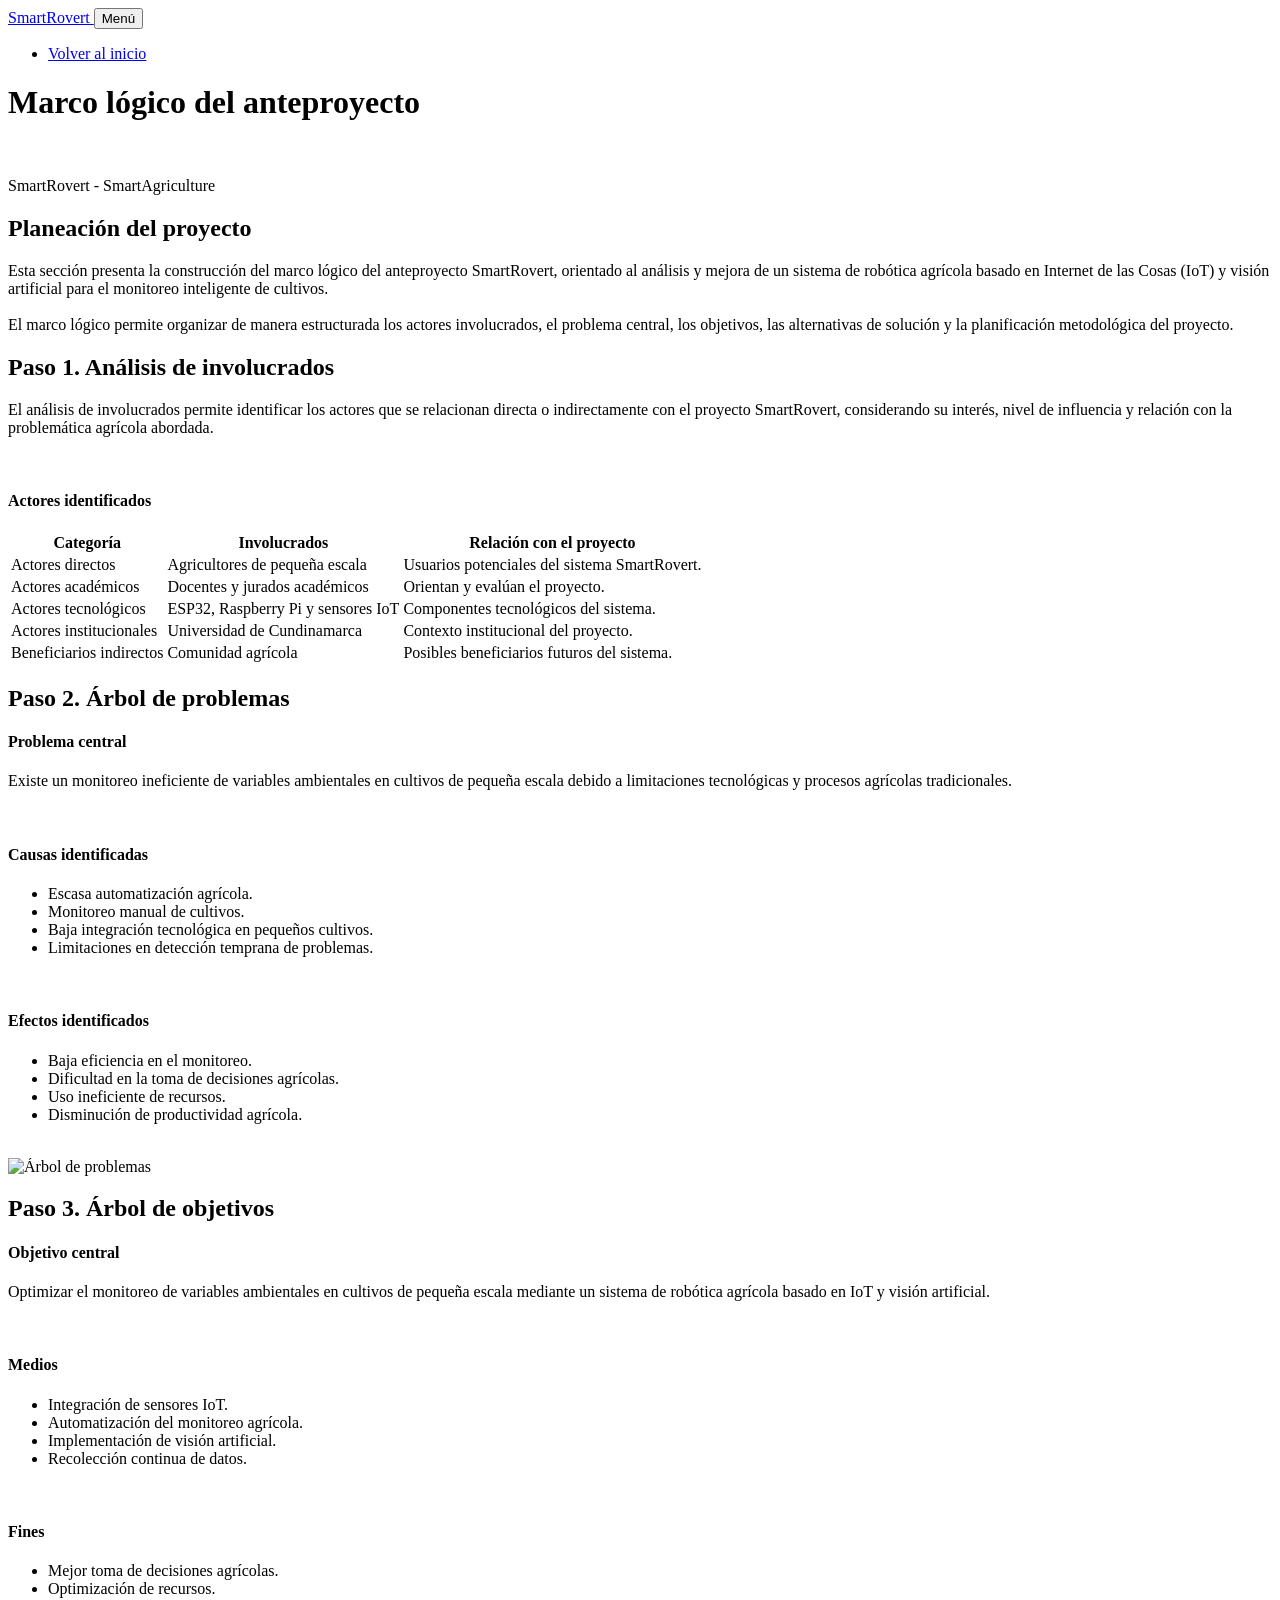
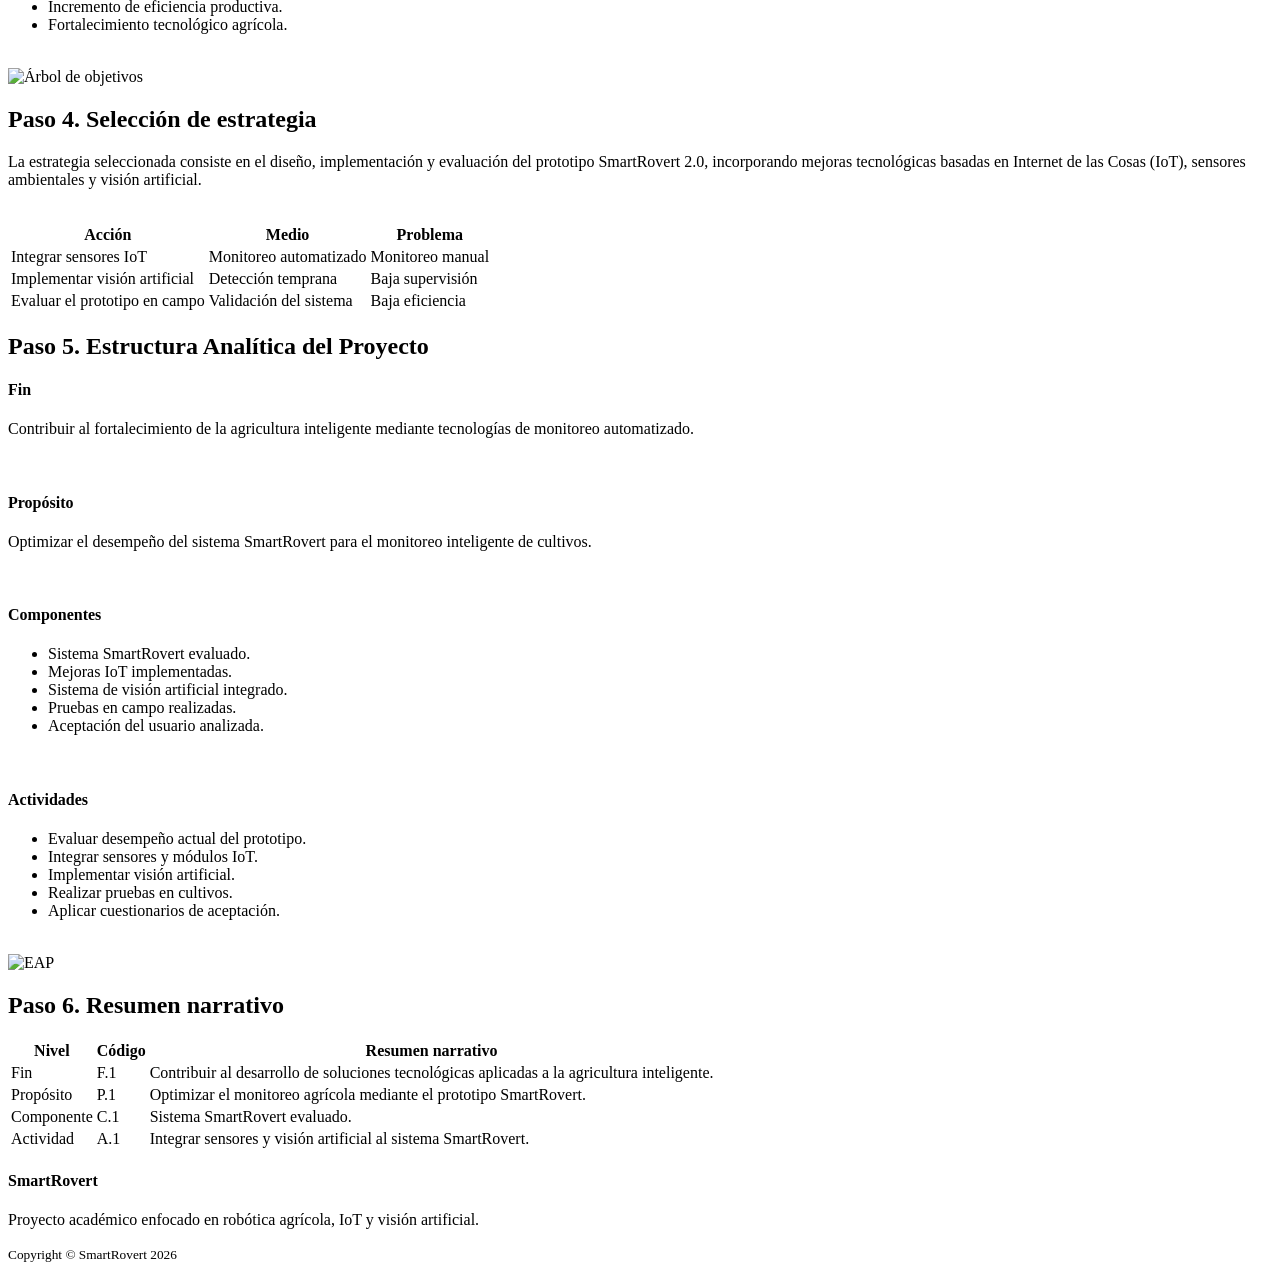
==== pages/marco-logico.html @ fff1d9a6 "Primer commit SmartRovert" ====
<!DOCTYPE html>
<html lang="es">

<head>

    <meta charset="UTF-8">
    <meta name="viewport" content="width=device-width, initial-scale=1.0">

    <title>
        Marco lógico | SmartRovert
    </title>

    <!-- Bootstrap -->
    <link href="../css/styles.css" rel="stylesheet">

    <!-- Font Awesome -->
    <script src="https://use.fontawesome.com/releases/v6.3.0/js/all.js"
        crossorigin="anonymous"></script>

</head>

<body id="page-top">

    <!-- NAVBAR -->
    <nav class="navbar navbar-expand-lg bg-secondary text-uppercase fixed-top">

        <div class="container">

            <a class="navbar-brand" href="index.html">
                SmartRovert
            </a>

            <button class="navbar-toggler text-uppercase font-weight-bold bg-primary text-white rounded"
                type="button"
                data-bs-toggle="collapse"
                data-bs-target="#navbarResponsive">

                Menú
                <i class="fas fa-bars"></i>

            </button>

            <div class="collapse navbar-collapse" id="navbarResponsive">

                <ul class="navbar-nav ms-auto">

                    <li class="nav-item mx-0 mx-lg-1">

                        <a class="nav-link py-3 px-0 px-lg-3 rounded"
                            href="index.html">

                            Volver al inicio

                        </a>

                    </li>

                </ul>

            </div>

        </div>

    </nav>

    <!-- HEADER -->
    <header class="masthead bg-primary text-white text-center">

        <div class="container d-flex align-items-center flex-column">

            <h1 class="masthead-heading text-uppercase mb-0">

                Marco lógico del anteproyecto

            </h1>

            <br>

            <p class="masthead-subheading font-weight-light mb-0">

                SmartRovert - SmartAgriculture

            </p>

        </div>

    </header>

    <!-- INTRODUCCIÓN -->
    <section class="page-section">

        <div class="container">

            <h2 class="text-center text-uppercase text-secondary mb-5">

                Planeación del proyecto

            </h2>

            <div class="row justify-content-center">

                <div class="col-lg-10">

                    <p class="lead text-center">

                        Esta sección presenta la construcción del marco lógico del
                        anteproyecto SmartRovert, orientado al análisis y mejora
                        de un sistema de robótica agrícola basado en Internet
                        de las Cosas (IoT) y visión artificial para el monitoreo
                        inteligente de cultivos.

                        <br><br>

                        El marco lógico permite organizar de manera estructurada
                        los actores involucrados, el problema central, los objetivos,
                        las alternativas de solución y la planificación metodológica
                        del proyecto.

                    </p>

                </div>

            </div>

        </div>

    </section>

    <!-- PASO 1 -->
    <section class="page-section bg-light">

        <div class="container">

            <h2 class="text-uppercase text-secondary mb-4">

                Paso 1. Análisis de involucrados

            </h2>

            <p class="lead">

                El análisis de involucrados permite identificar los actores que se
                relacionan directa o indirectamente con el proyecto SmartRovert,
                considerando su interés, nivel de influencia y relación con la
                problemática agrícola abordada.

            </p>

            <br>

            <h4>
                Actores identificados
            </h4>

            <div class="table-responsive">

                <table class="table table-bordered">

                    <thead class="table-dark">

                        <tr>

                            <th>Categoría</th>
                            <th>Involucrados</th>
                            <th>Relación con el proyecto</th>

                        </tr>

                    </thead>

                    <tbody>

                        <tr>

                            <td>Actores directos</td>

                            <td>Agricultores de pequeña escala</td>

                            <td>
                                Usuarios potenciales del sistema SmartRovert.
                            </td>

                        </tr>

                        <tr>

                            <td>Actores académicos</td>

                            <td>Docentes y jurados académicos</td>

                            <td>
                                Orientan y evalúan el proyecto.
                            </td>

                        </tr>

                        <tr>

                            <td>Actores tecnológicos</td>

                            <td>ESP32, Raspberry Pi y sensores IoT</td>

                            <td>
                                Componentes tecnológicos del sistema.
                            </td>

                        </tr>

                        <tr>

                            <td>Actores institucionales</td>

                            <td>Universidad de Cundinamarca</td>

                            <td>
                                Contexto institucional del proyecto.
                            </td>

                        </tr>

                        <tr>

                            <td>Beneficiarios indirectos</td>

                            <td>Comunidad agrícola</td>

                            <td>
                                Posibles beneficiarios futuros del sistema.
                            </td>

                        </tr>

                    </tbody>

                </table>

            </div>

        </div>

    </section>

    <!-- PASO 2 -->
    <section class="page-section">

        <div class="container">

            <h2 class="text-uppercase text-secondary mb-4">

                Paso 2. Árbol de problemas

            </h2>

            <h4>
                Problema central
            </h4>

            <p class="lead">

                Existe un monitoreo ineficiente de variables ambientales
                en cultivos de pequeña escala debido a limitaciones
                tecnológicas y procesos agrícolas tradicionales.

            </p>

            <br>

            <h4>
                Causas identificadas
            </h4>

            <ul class="lead">

                <li>
                    Escasa automatización agrícola.
                </li>

                <li>
                    Monitoreo manual de cultivos.
                </li>

                <li>
                    Baja integración tecnológica en pequeños cultivos.
                </li>

                <li>
                    Limitaciones en detección temprana de problemas.
                </li>

            </ul>

            <br>

            <h4>
                Efectos identificados
            </h4>

            <ul class="lead">

                <li>
                    Baja eficiencia en el monitoreo.
                </li>

                <li>
                    Dificultad en la toma de decisiones agrícolas.
                </li>

                <li>
                    Uso ineficiente de recursos.
                </li>

                <li>
                    Disminución de productividad agrícola.
                </li>

            </ul>

            <br>

            <img class="img-fluid rounded"
                src="assets/img/marco_logico/arbolproblemas.png"
                alt="Árbol de problemas">

        </div>

    </section>

    <!-- PASO 3 -->
    <section class="page-section bg-light">

        <div class="container">

            <h2 class="text-uppercase text-secondary mb-4">

                Paso 3. Árbol de objetivos

            </h2>

            <h4>
                Objetivo central
            </h4>

            <p class="lead">

                Optimizar el monitoreo de variables ambientales
                en cultivos de pequeña escala mediante un sistema
                de robótica agrícola basado en IoT y visión artificial.

            </p>

            <br>

            <h4>
                Medios
            </h4>

            <ul class="lead">

                <li>Integración de sensores IoT.</li>

                <li>Automatización del monitoreo agrícola.</li>

                <li>Implementación de visión artificial.</li>

                <li>Recolección continua de datos.</li>

            </ul>

            <br>

            <h4>
                Fines
            </h4>

            <ul class="lead">

                <li>Mejor toma de decisiones agrícolas.</li>

                <li>Optimización de recursos.</li>

                <li>Incremento de eficiencia productiva.</li>

                <li>Fortalecimiento tecnológico agrícola.</li>

            </ul>

            <br>

            <img class="img-fluid rounded"
                src="assets/img/marco_logico/arbolobjetivos.png"
                alt="Árbol de objetivos">

        </div>

    </section>

    <!-- PASO 4 -->
    <section class="page-section">

        <div class="container">

            <h2 class="text-uppercase text-secondary mb-4">

                Paso 4. Selección de estrategia

            </h2>

            <p class="lead">

                La estrategia seleccionada consiste en el diseño,
                implementación y evaluación del prototipo SmartRovert 2.0,
                incorporando mejoras tecnológicas basadas en Internet
                de las Cosas (IoT), sensores ambientales y visión artificial.

            </p>

            <br>

            <div class="table-responsive">

                <table class="table table-bordered">

                    <thead class="table-dark">

                        <tr>

                            <th>Acción</th>
                            <th>Medio</th>
                            <th>Problema</th>

                        </tr>

                    </thead>

                    <tbody>

                        <tr>

                            <td>
                                Integrar sensores IoT
                            </td>

                            <td>
                                Monitoreo automatizado
                            </td>

                            <td>
                                Monitoreo manual
                            </td>

                        </tr>

                        <tr>

                            <td>
                                Implementar visión artificial
                            </td>

                            <td>
                                Detección temprana
                            </td>

                            <td>
                                Baja supervisión
                            </td>

                        </tr>

                        <tr>

                            <td>
                                Evaluar el prototipo en campo
                            </td>

                            <td>
                                Validación del sistema
                            </td>

                            <td>
                                Baja eficiencia
                            </td>

                        </tr>

                    </tbody>

                </table>

            </div>

        </div>

    </section>

    <!-- PASO 5 -->
    <section class="page-section bg-light">

        <div class="container">

            <h2 class="text-uppercase text-secondary mb-4">

                Paso 5. Estructura Analítica del Proyecto

            </h2>

            <h4>
                Fin
            </h4>

            <p class="lead">

                Contribuir al fortalecimiento de la agricultura
                inteligente mediante tecnologías de monitoreo automatizado.

            </p>

            <br>

            <h4>
                Propósito
            </h4>

            <p class="lead">

                Optimizar el desempeño del sistema SmartRovert
                para el monitoreo inteligente de cultivos.

            </p>

            <br>

            <h4>
                Componentes
            </h4>

            <ul class="lead">

                <li>
                    Sistema SmartRovert evaluado.
                </li>

                <li>
                    Mejoras IoT implementadas.
                </li>

                <li>
                    Sistema de visión artificial integrado.
                </li>

                <li>
                    Pruebas en campo realizadas.
                </li>

                <li>
                    Aceptación del usuario analizada.
                </li>

            </ul>

            <br>

            <h4>
                Actividades
            </h4>

            <ul class="lead">

                <li>
                    Evaluar desempeño actual del prototipo.
                </li>

                <li>
                    Integrar sensores y módulos IoT.
                </li>

                <li>
                    Implementar visión artificial.
                </li>

                <li>
                    Realizar pruebas en cultivos.
                </li>

                <li>
                    Aplicar cuestionarios de aceptación.
                </li>

            </ul>

            <br>

            <img class="img-fluid rounded"
                src="assets/img/marco_logico/eap.png"
                alt="EAP">

        </div>

    </section>

    <!-- PASO 6 -->
    <section class="page-section">

        <div class="container">

            <h2 class="text-uppercase text-secondary mb-4">

                Paso 6. Resumen narrativo

            </h2>

            <div class="table-responsive">

                <table class="table table-bordered">

                    <thead class="table-dark">

                        <tr>

                            <th>Nivel</th>
                            <th>Código</th>
                            <th>Resumen narrativo</th>

                        </tr>

                    </thead>

                    <tbody>

                        <tr>

                            <td>Fin</td>
                            <td>F.1</td>

                            <td>
                                Contribuir al desarrollo de soluciones
                                tecnológicas aplicadas a la agricultura inteligente.
                            </td>

                        </tr>

                        <tr>

                            <td>Propósito</td>
                            <td>P.1</td>

                            <td>
                                Optimizar el monitoreo agrícola mediante
                                el prototipo SmartRovert.
                            </td>

                        </tr>

                        <tr>

                            <td>Componente</td>
                            <td>C.1</td>

                            <td>
                                Sistema SmartRovert evaluado.
                            </td>

                        </tr>

                        <tr>

                            <td>Actividad</td>
                            <td>A.1</td>

                            <td>
                                Integrar sensores y visión artificial
                                al sistema SmartRovert.
                            </td>

                        </tr>

                    </tbody>

                </table>

            </div>

        </div>

    </section>

    <!-- FOOTER -->
    <footer class="footer text-center">

        <div class="container">

            <div class="row">

                <div class="col-lg-12">

                    <h4 class="text-uppercase mb-4">

                        SmartRovert

                    </h4>

                    <p class="lead mb-0">

                        Proyecto académico enfocado en robótica agrícola,
                        IoT y visión artificial.

                    </p>

                </div>

            </div>

        </div>

    </footer>

    <!-- COPYRIGHT -->
    <div class="copyright py-4 text-center text-white">

        <div class="container">

            <small>

                Copyright &copy; SmartRovert 2026

            </small>

        </div>

    </div>

    <!-- Bootstrap -->
    <script src="https://cdn.jsdelivr.net/npm/bootstrap@5.2.3/dist/js/bootstrap.bundle.min.js"></script>

</body>

</html>
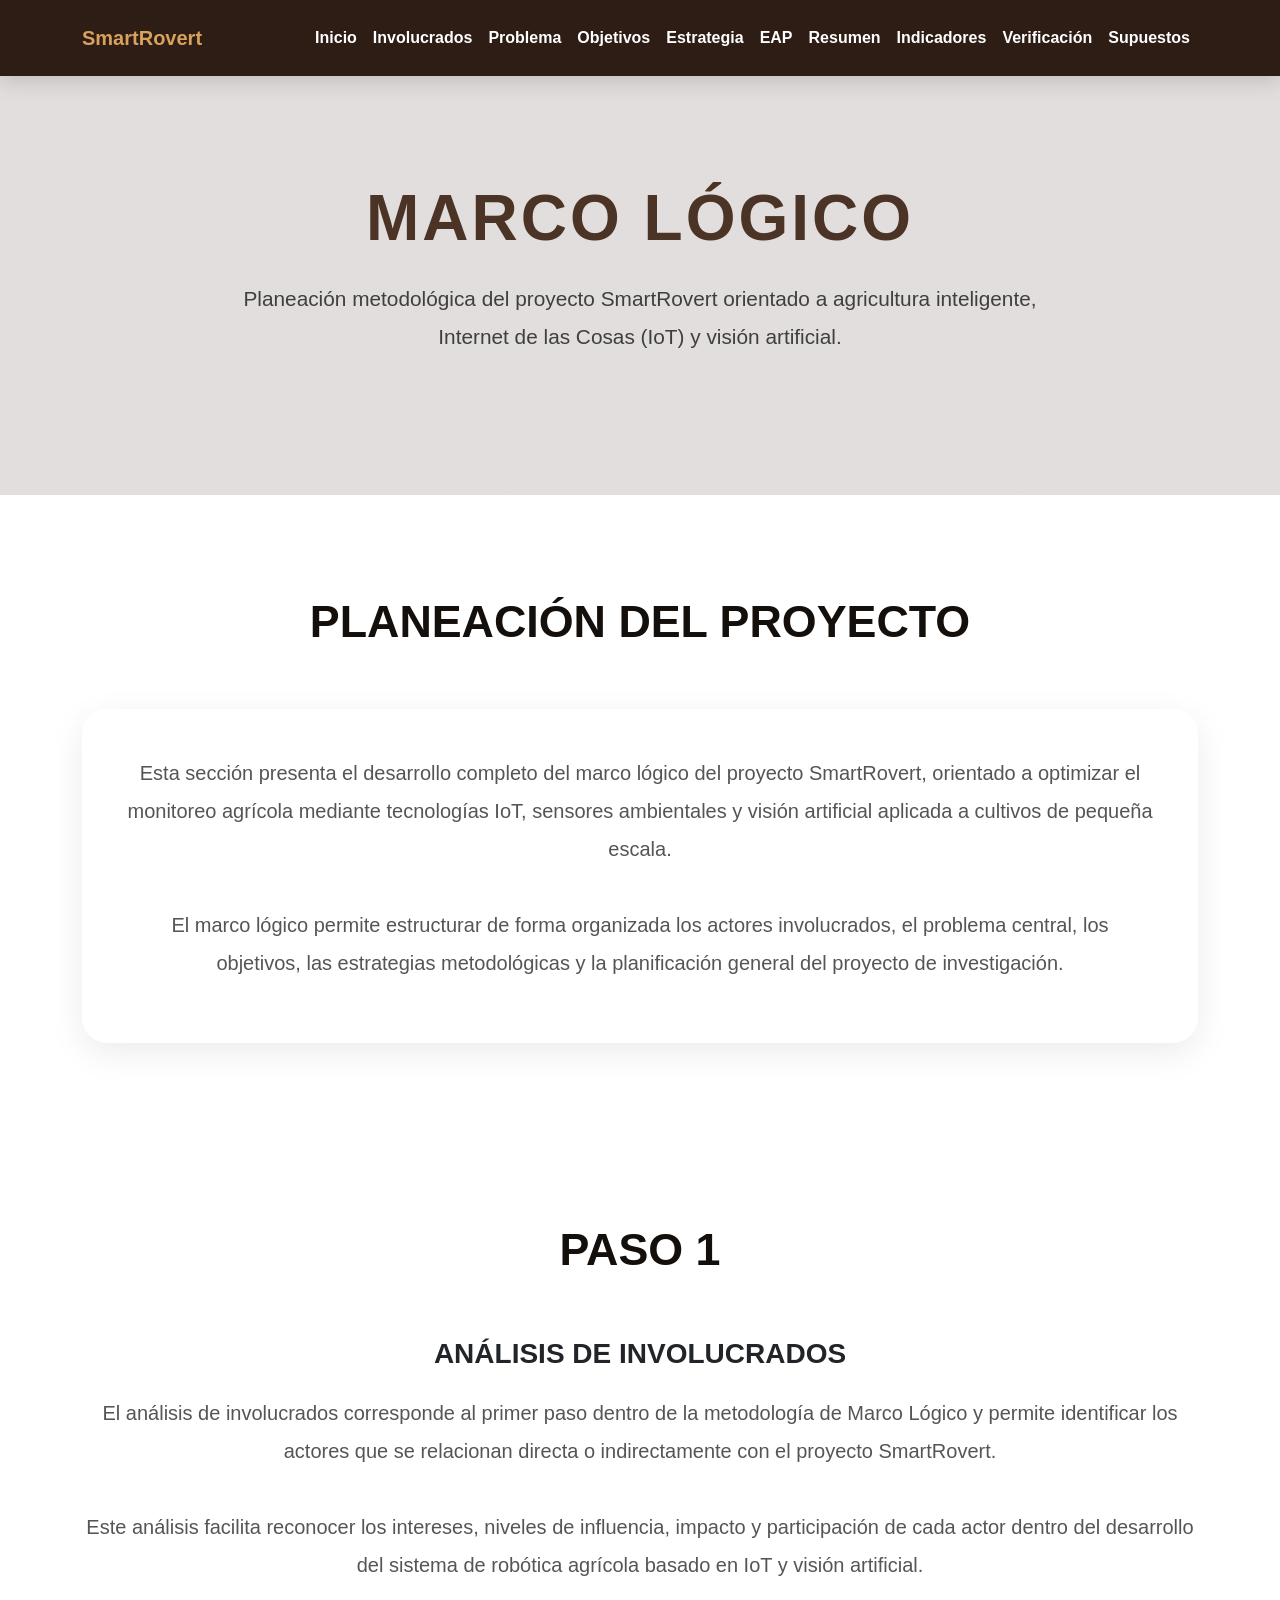
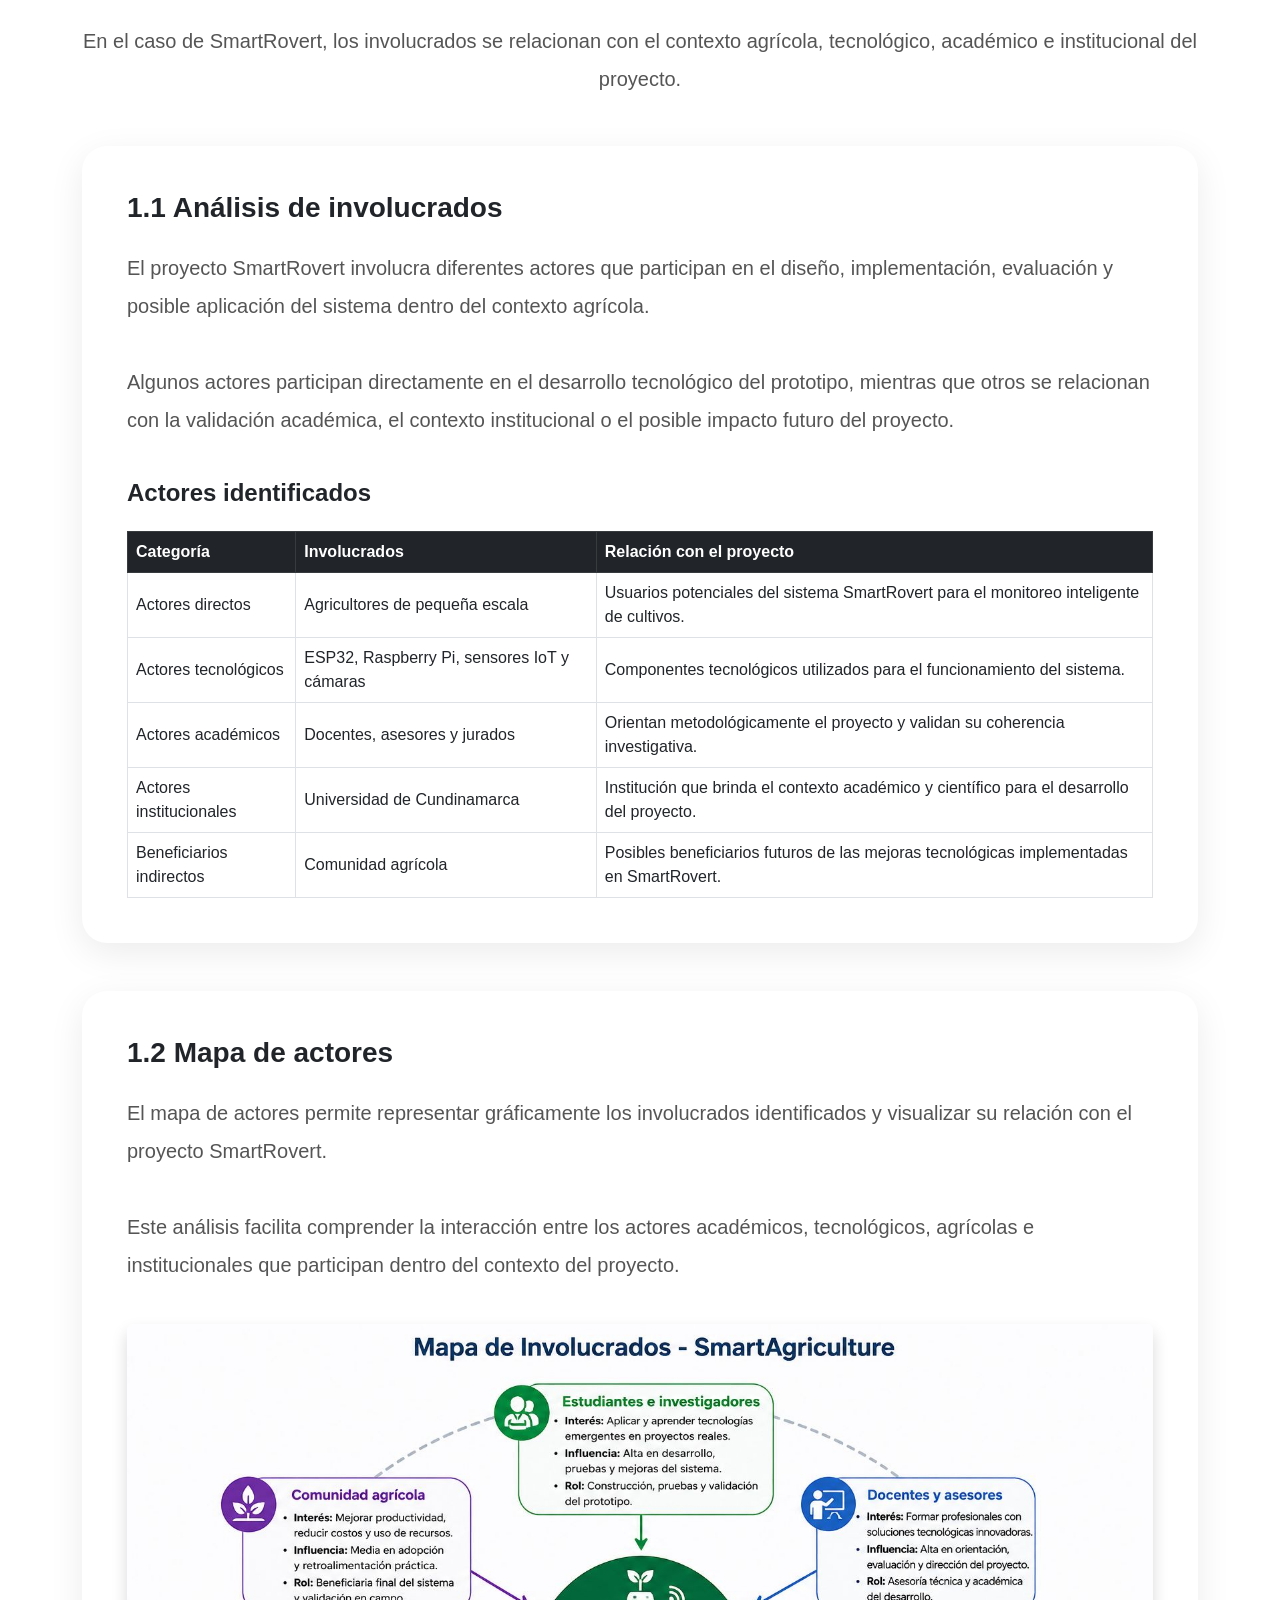
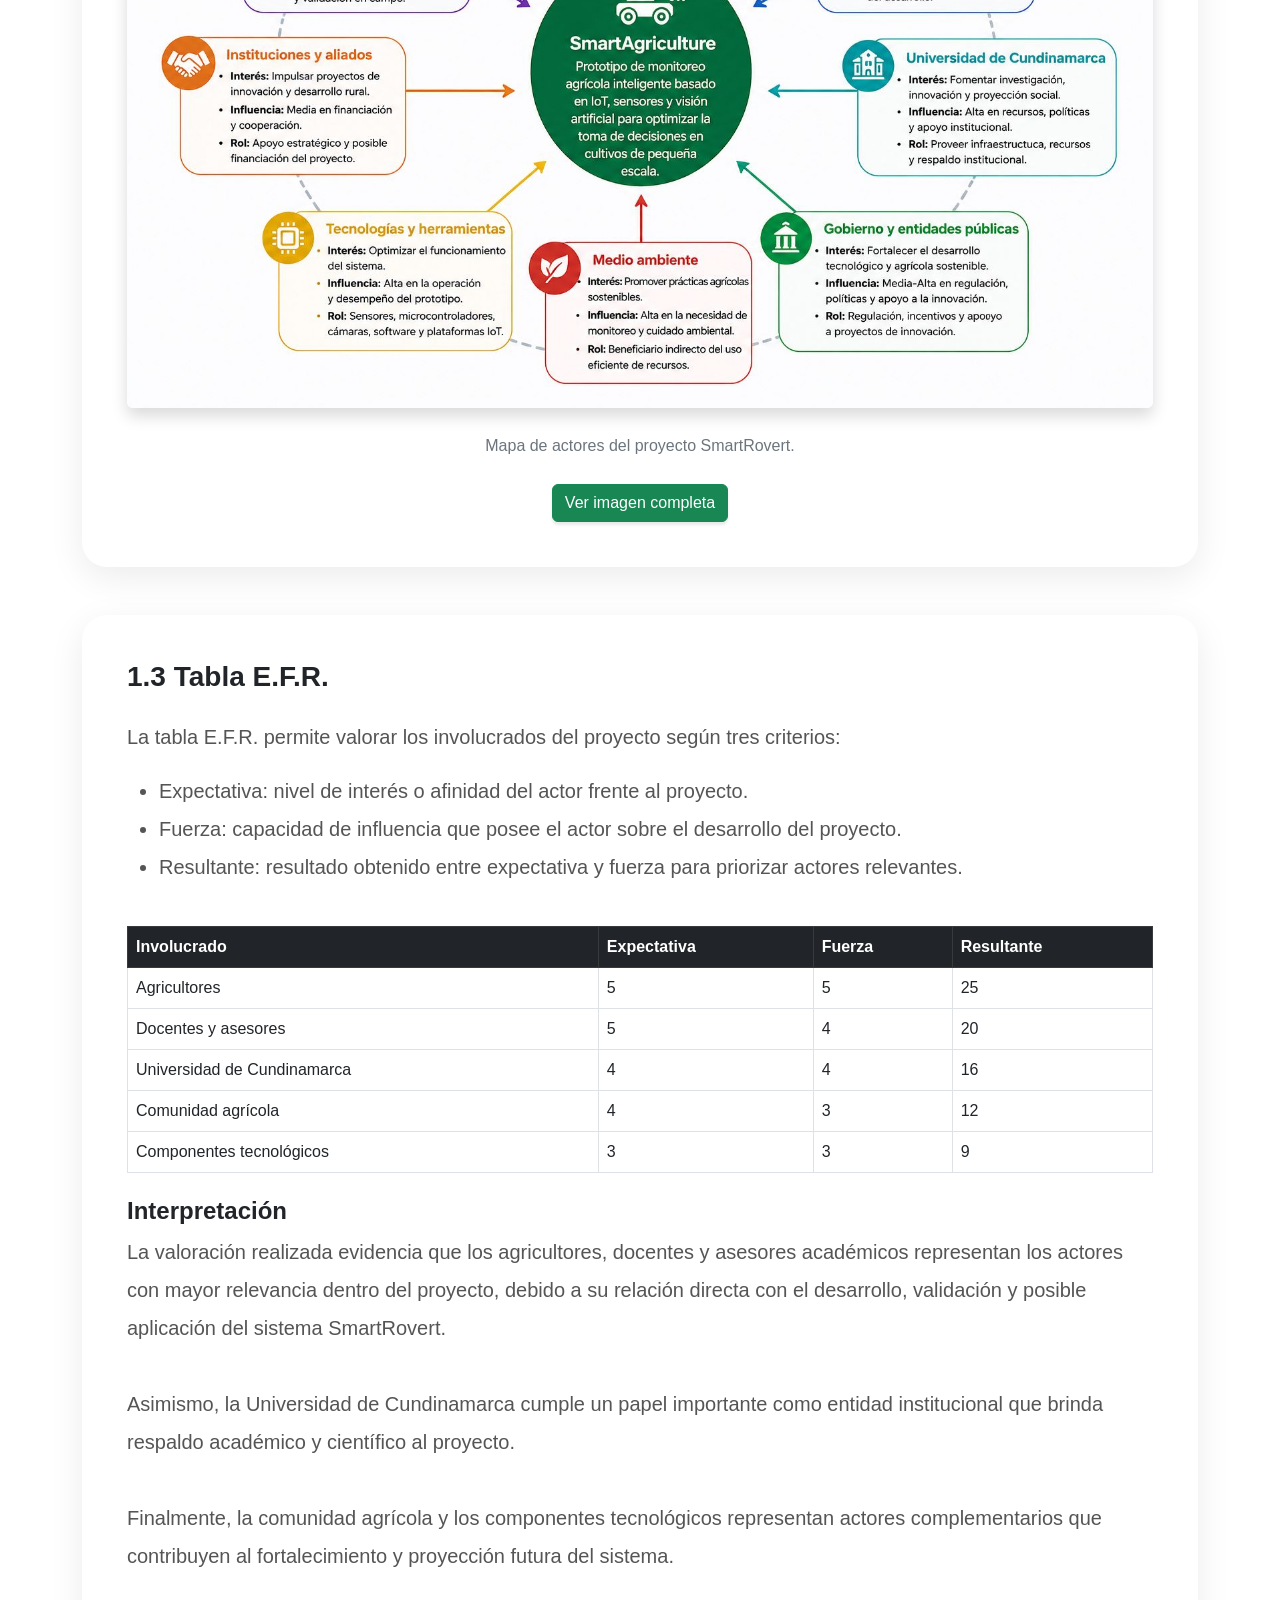
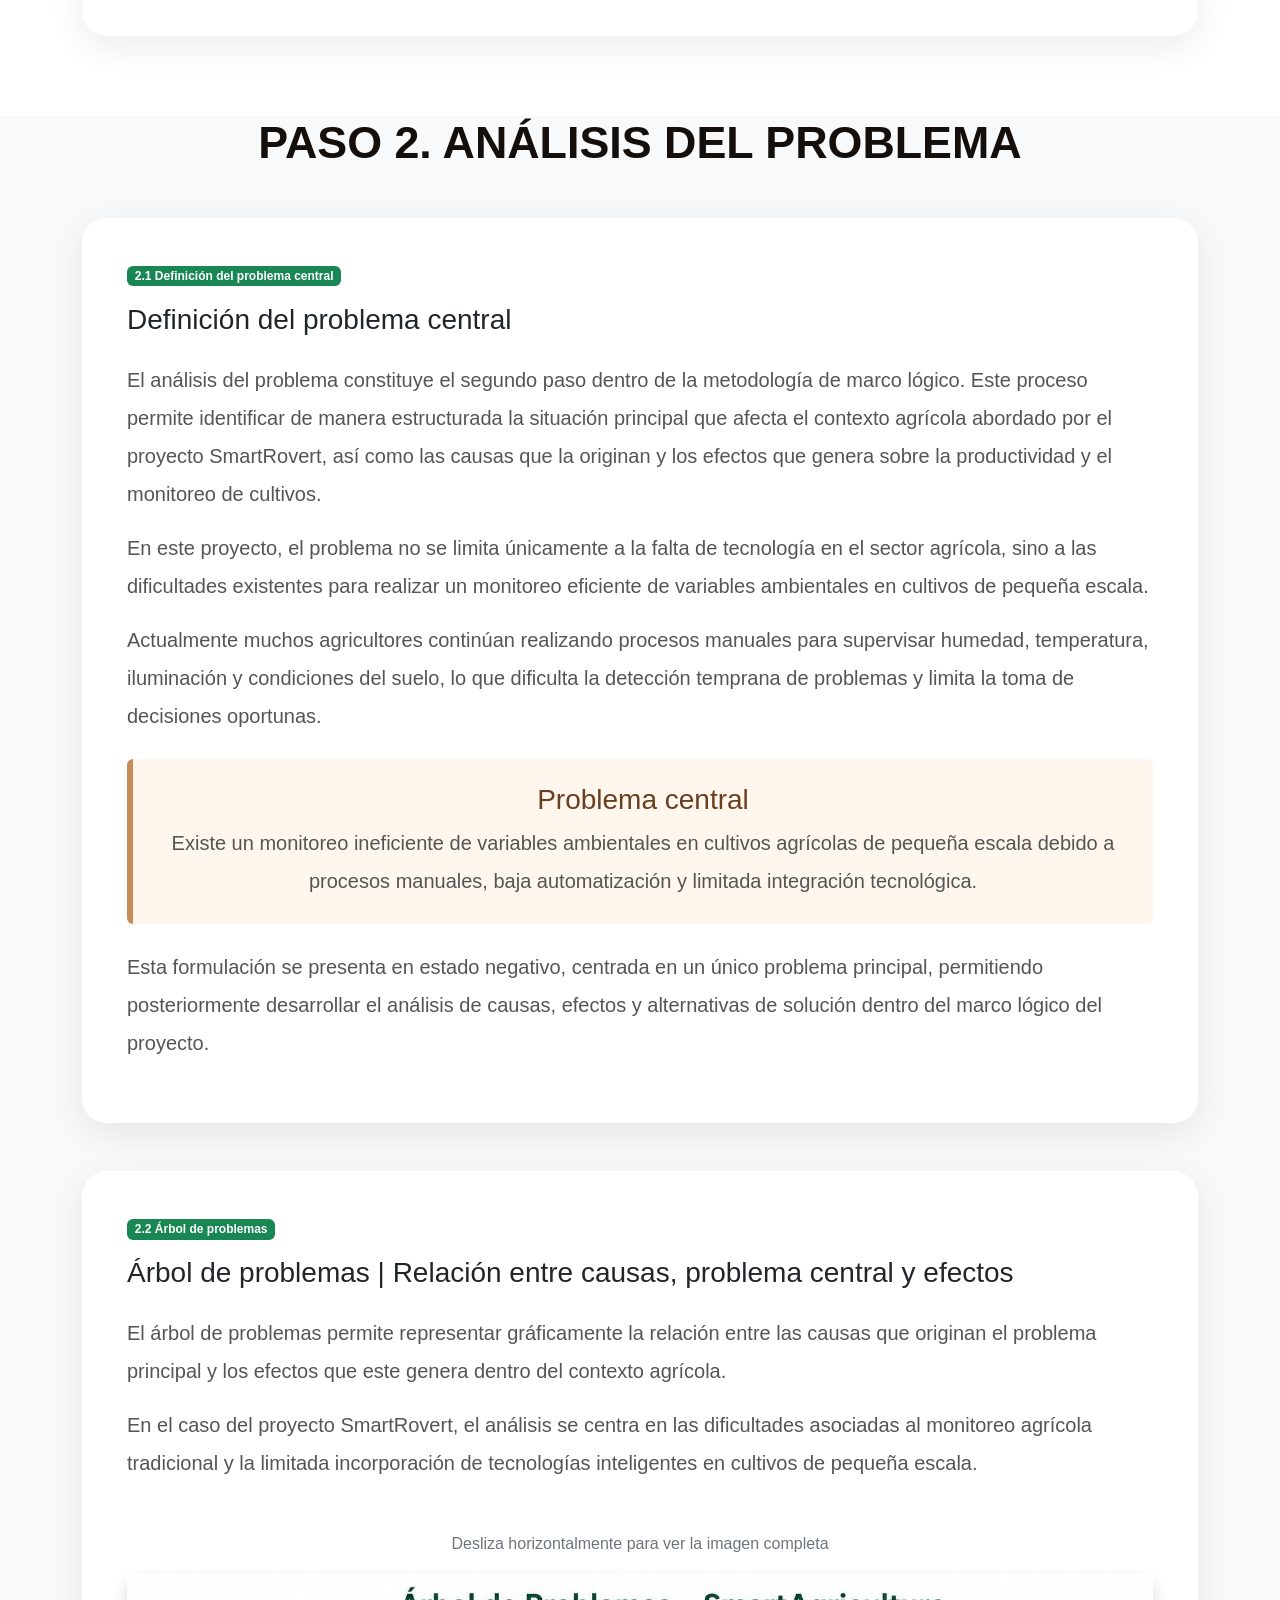
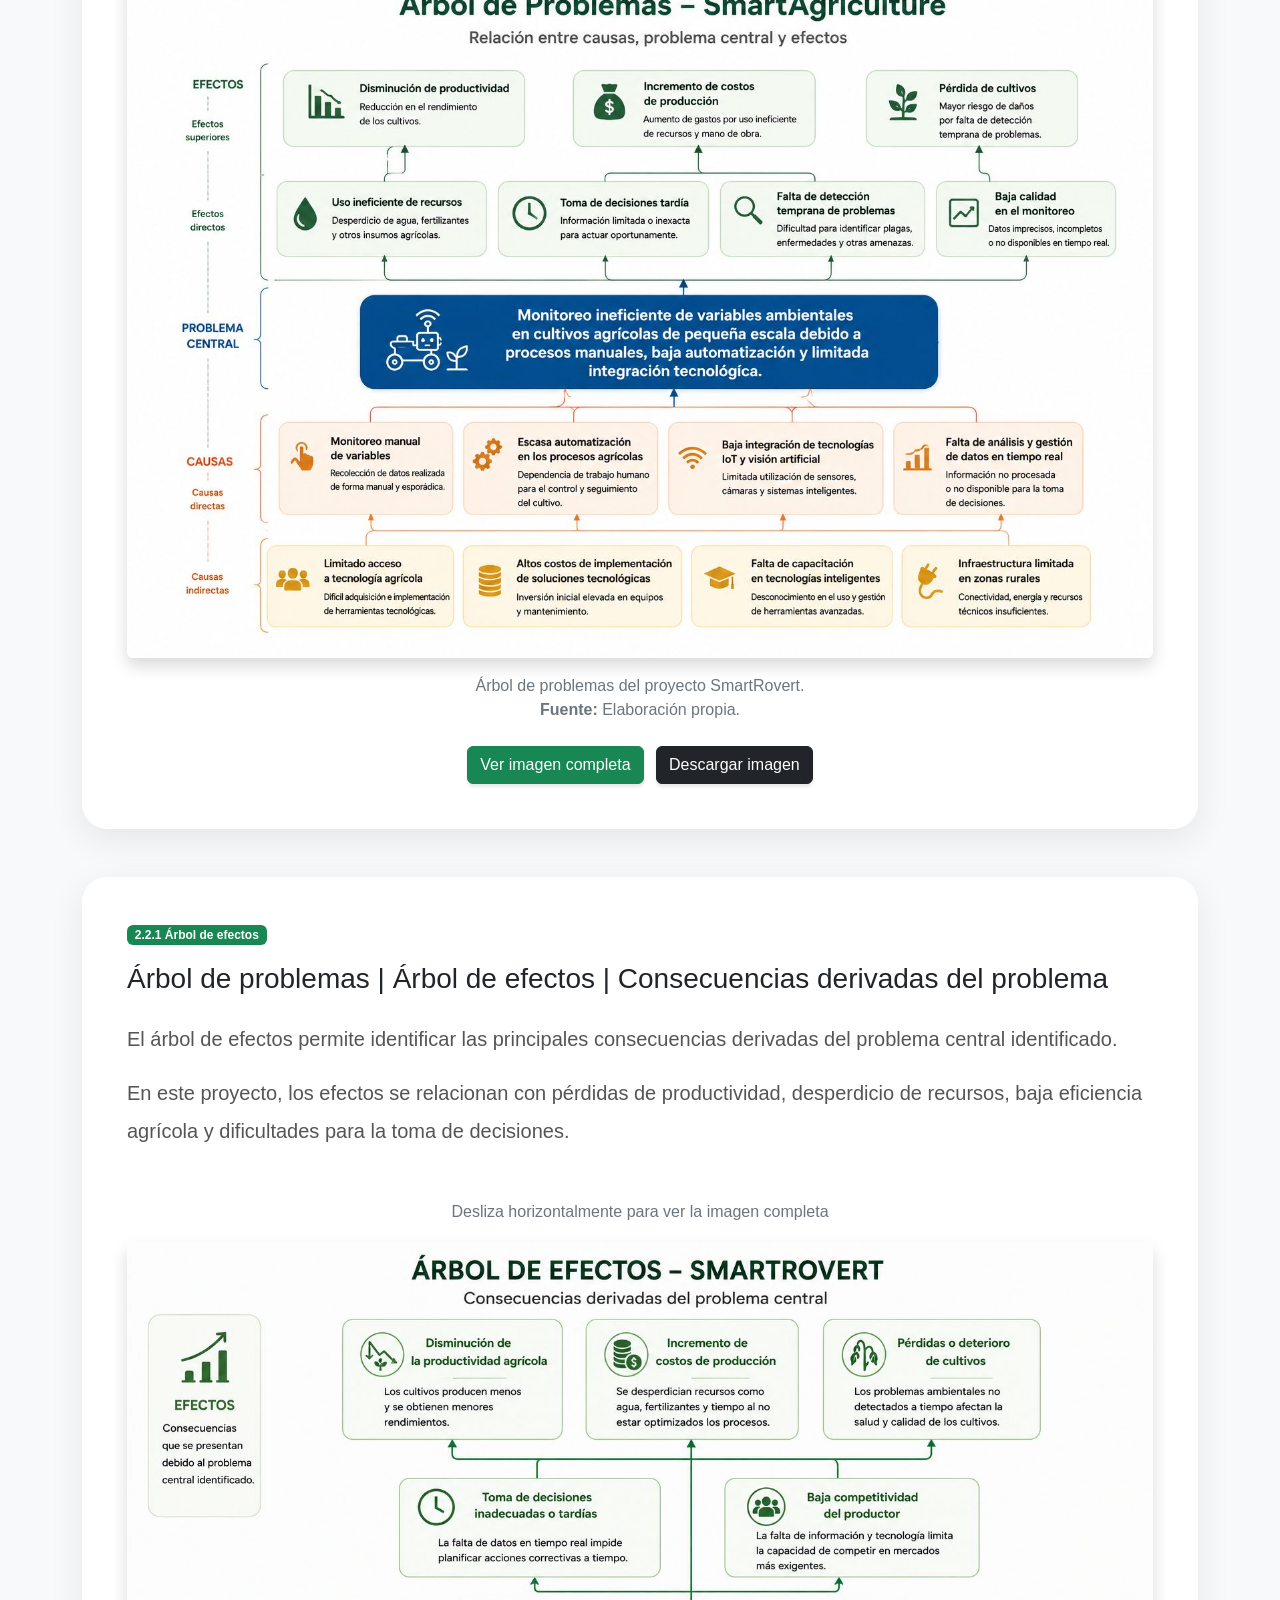
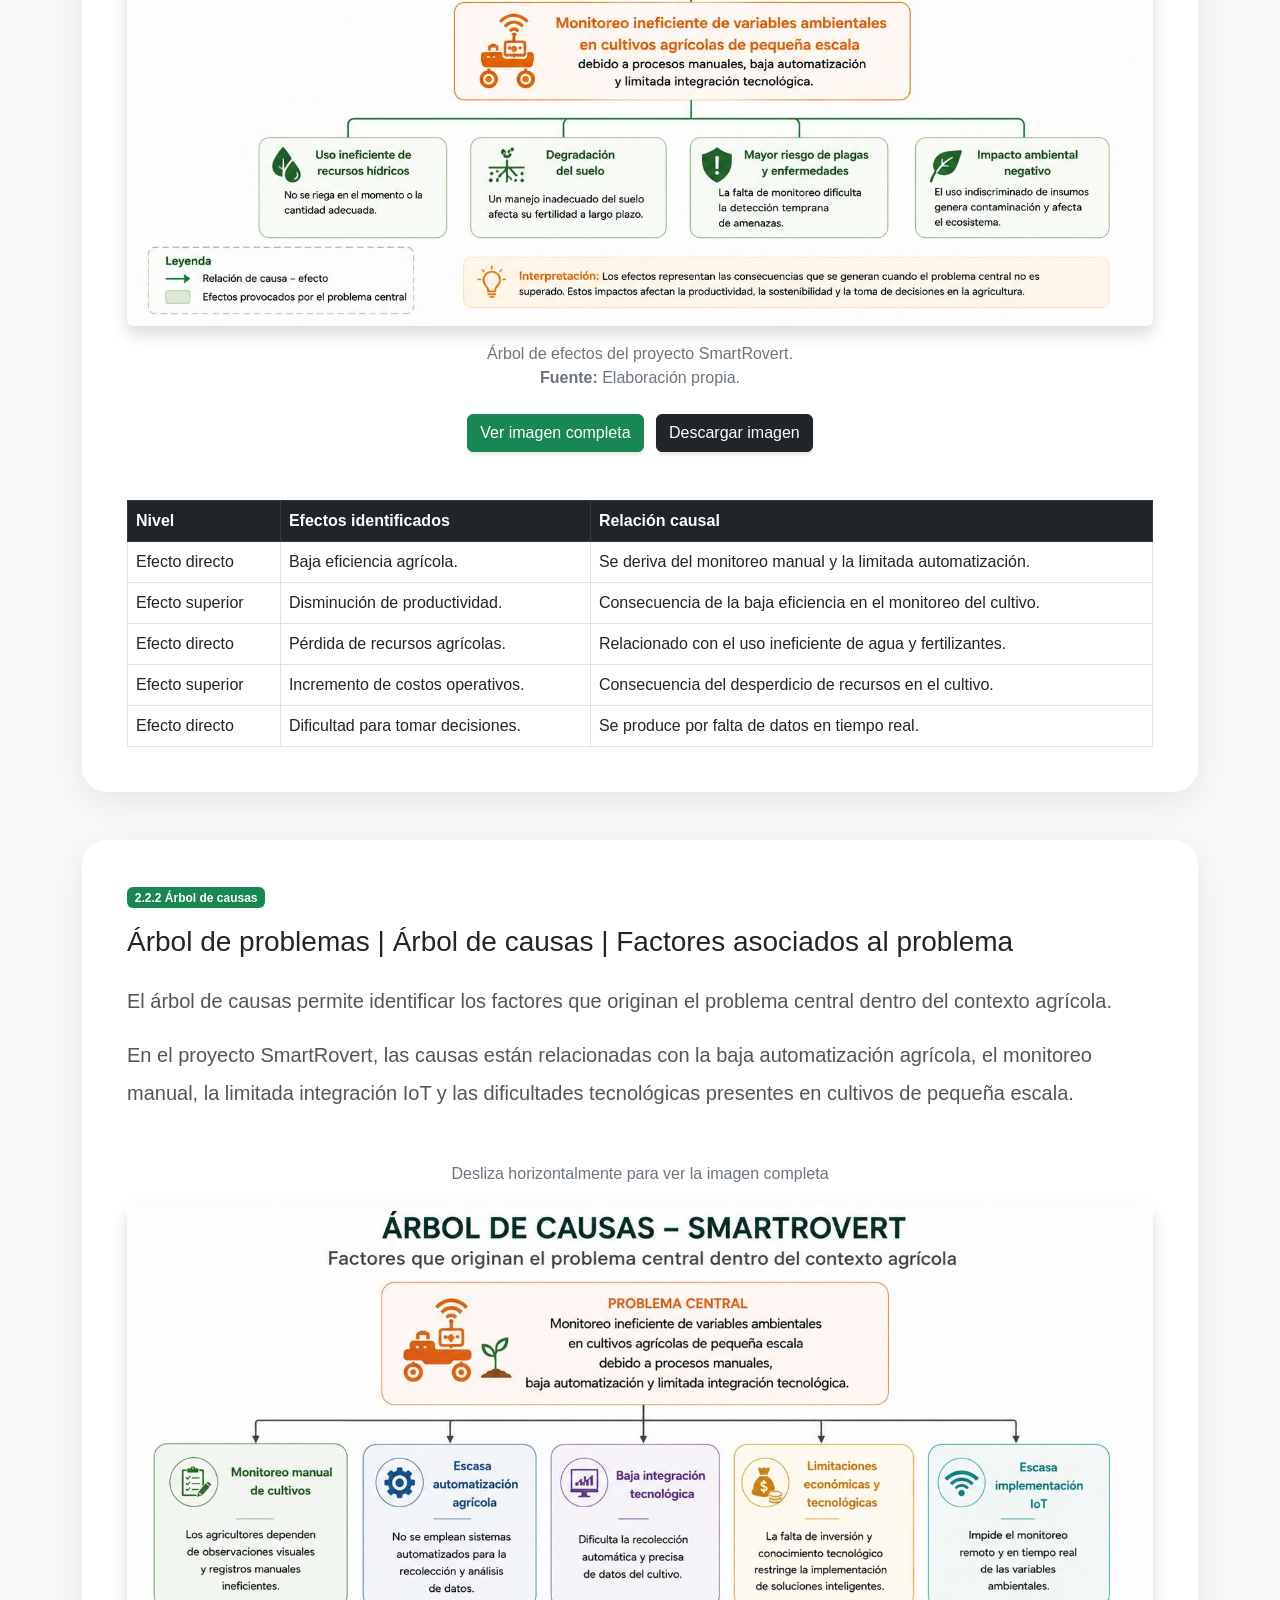
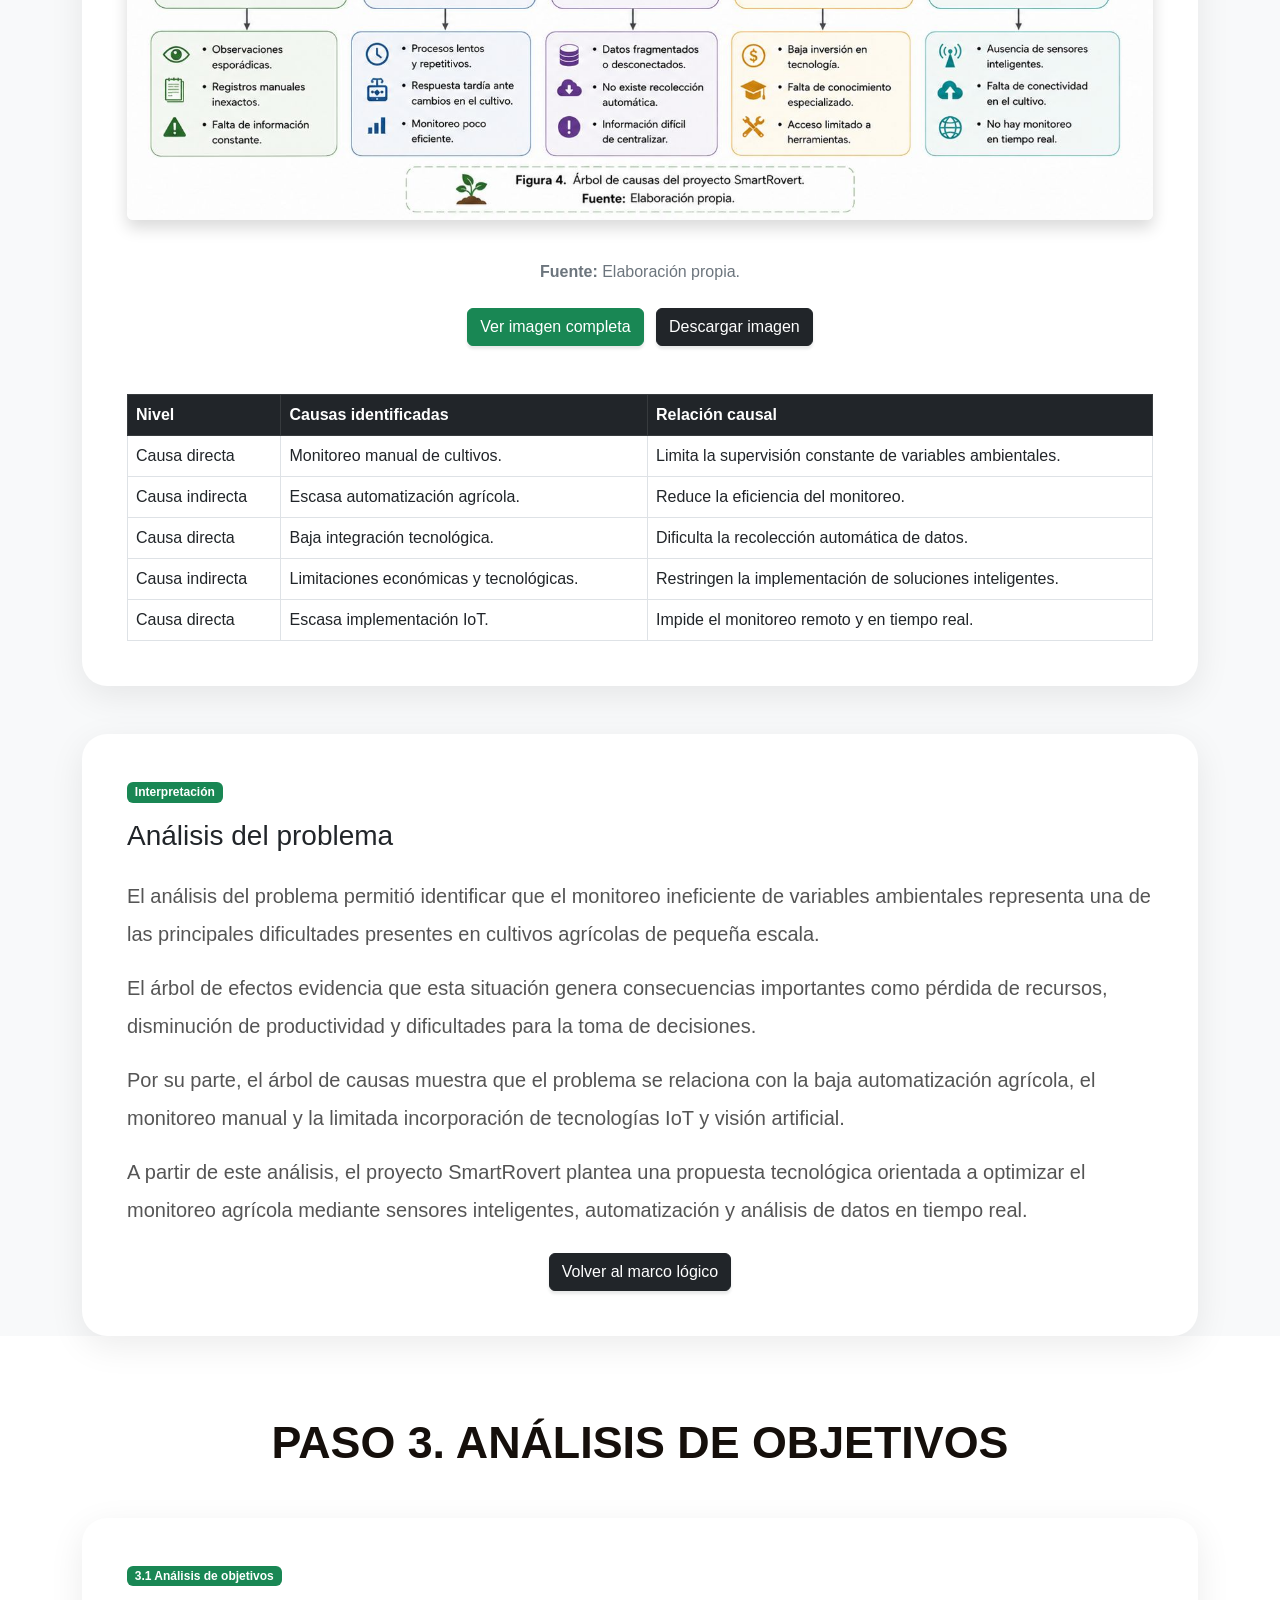
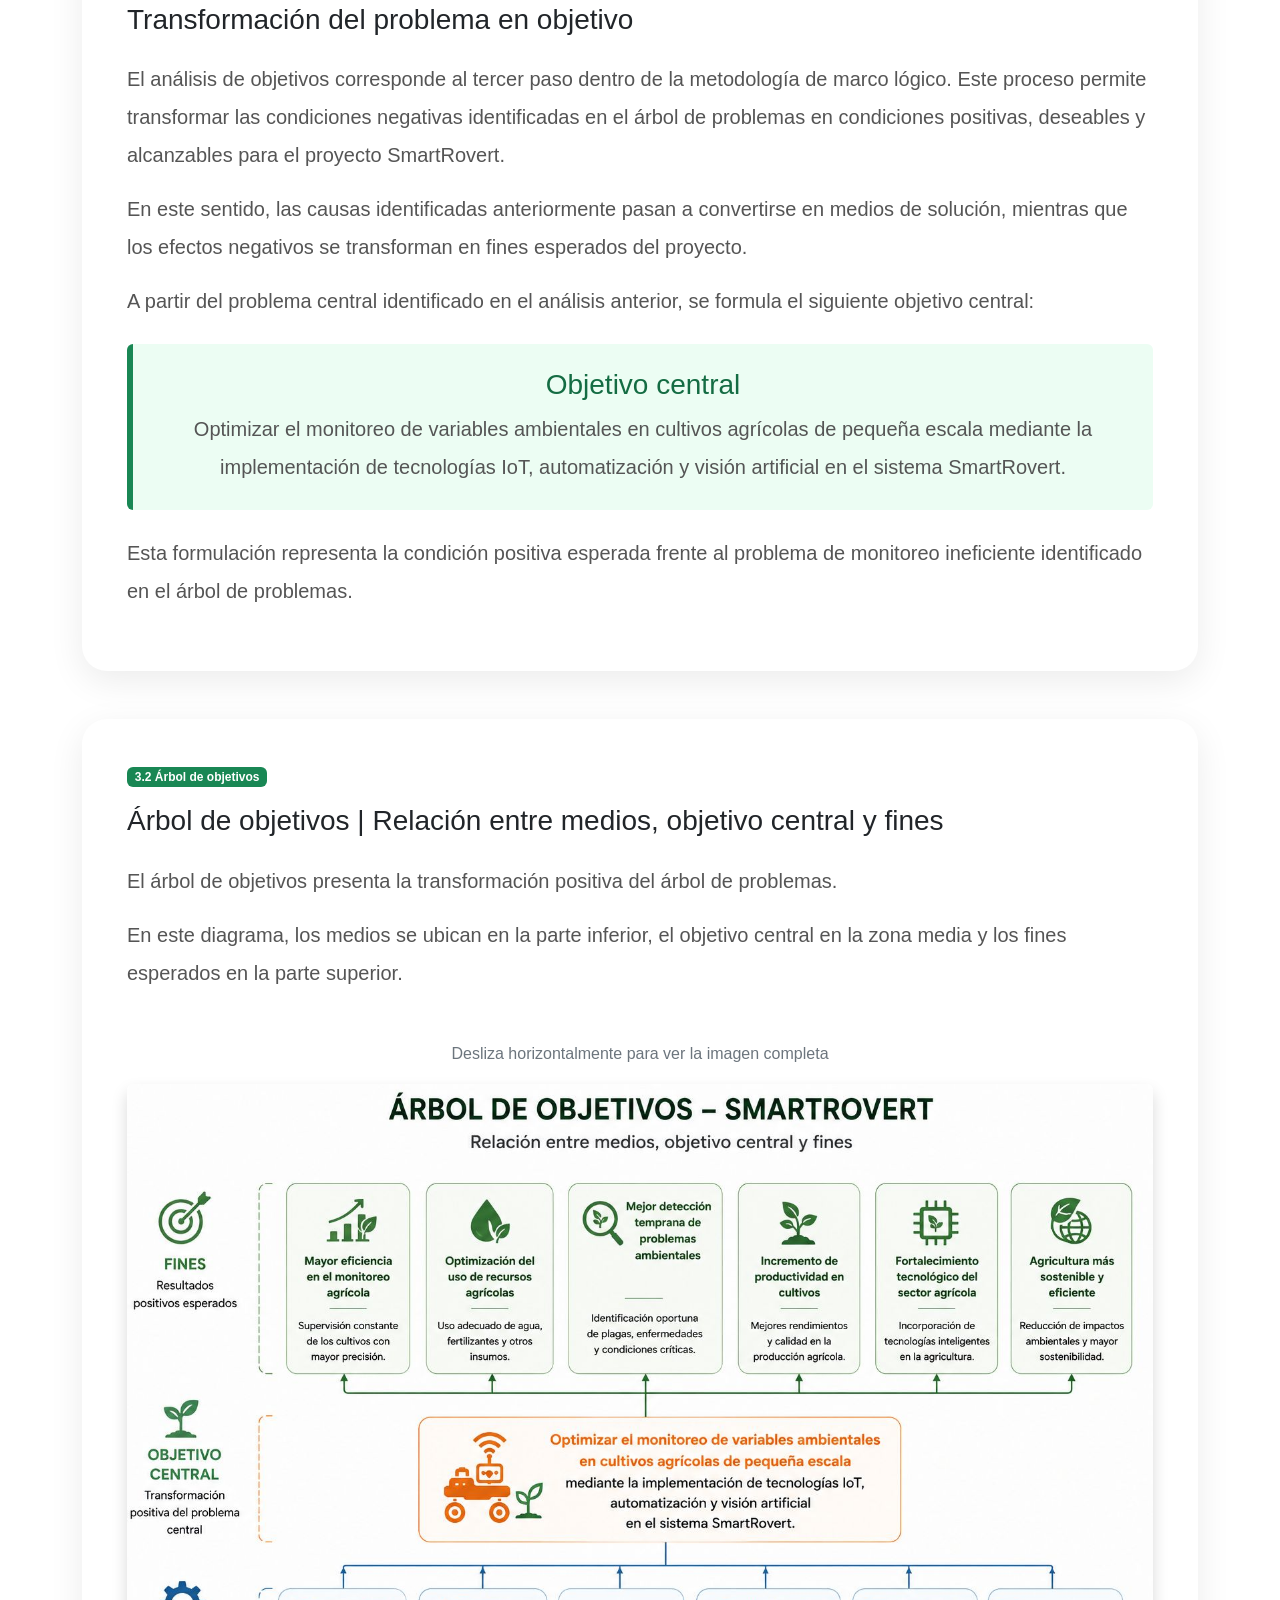
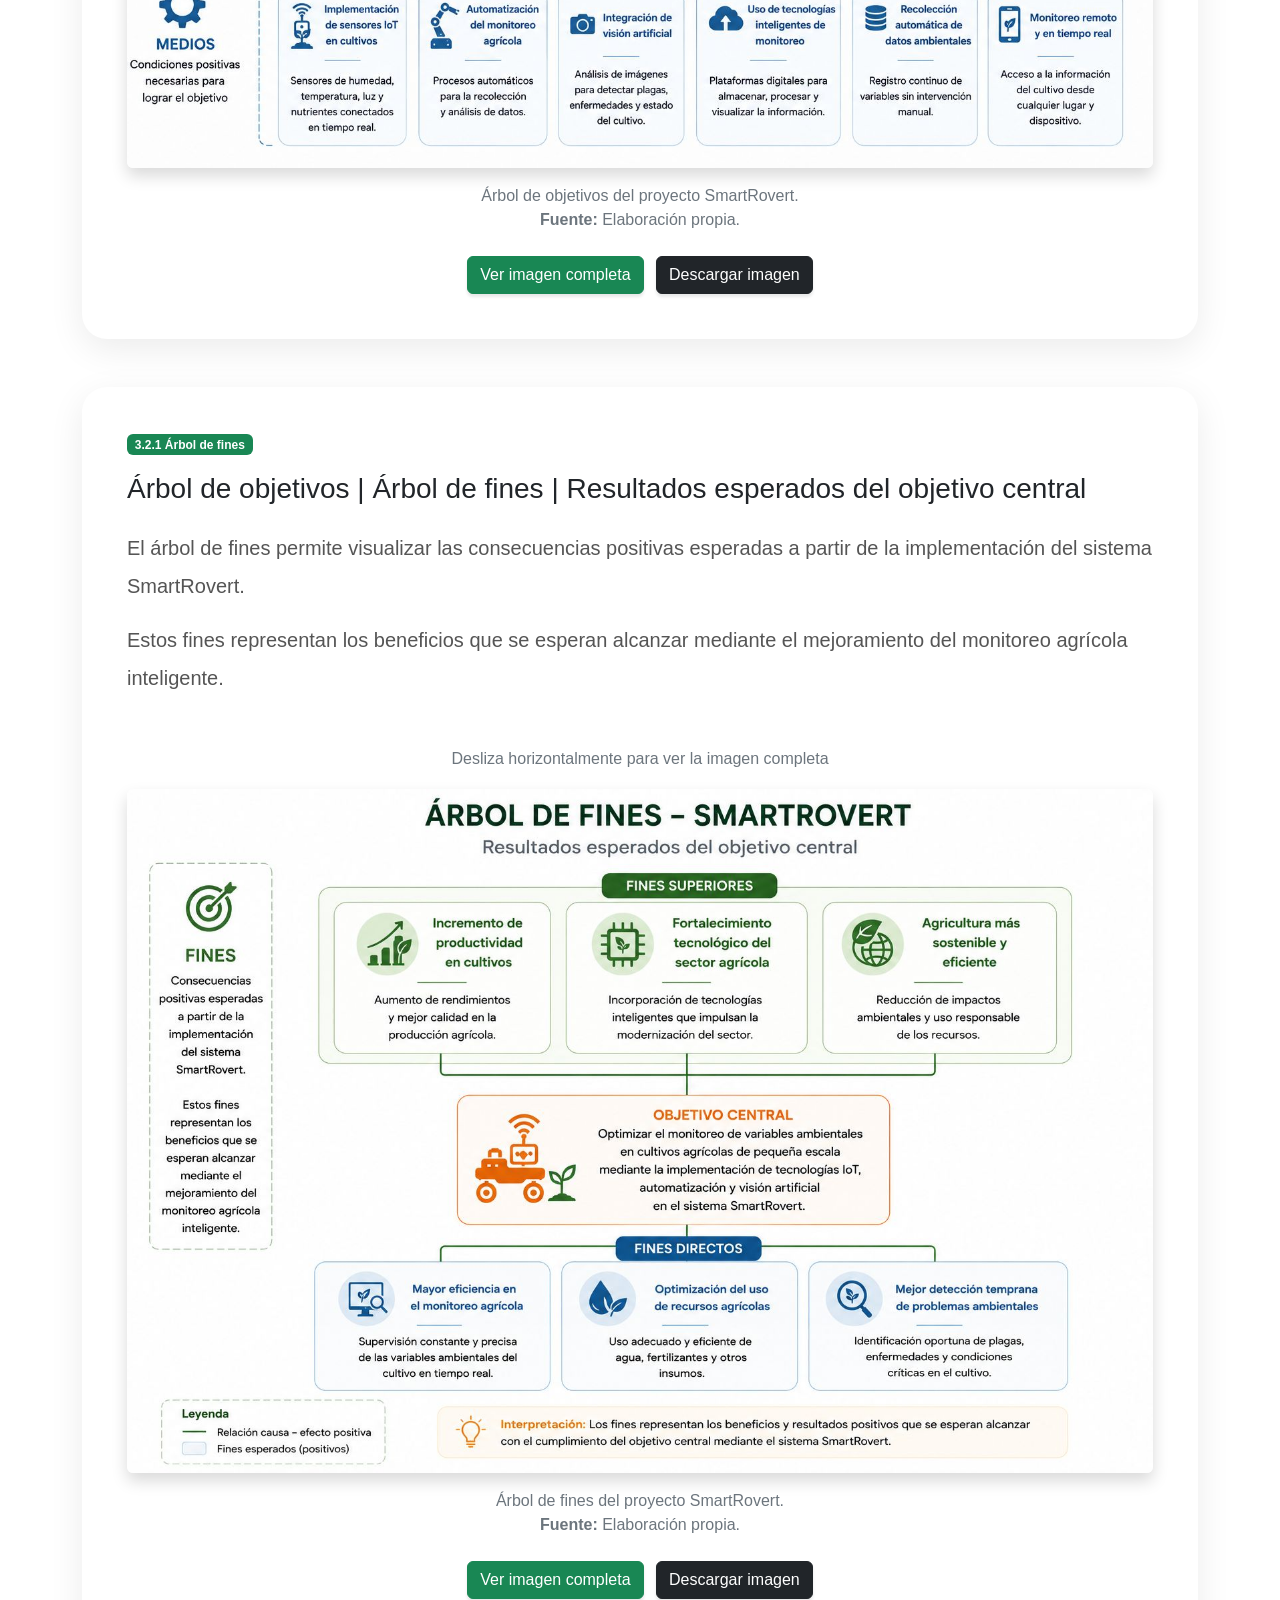
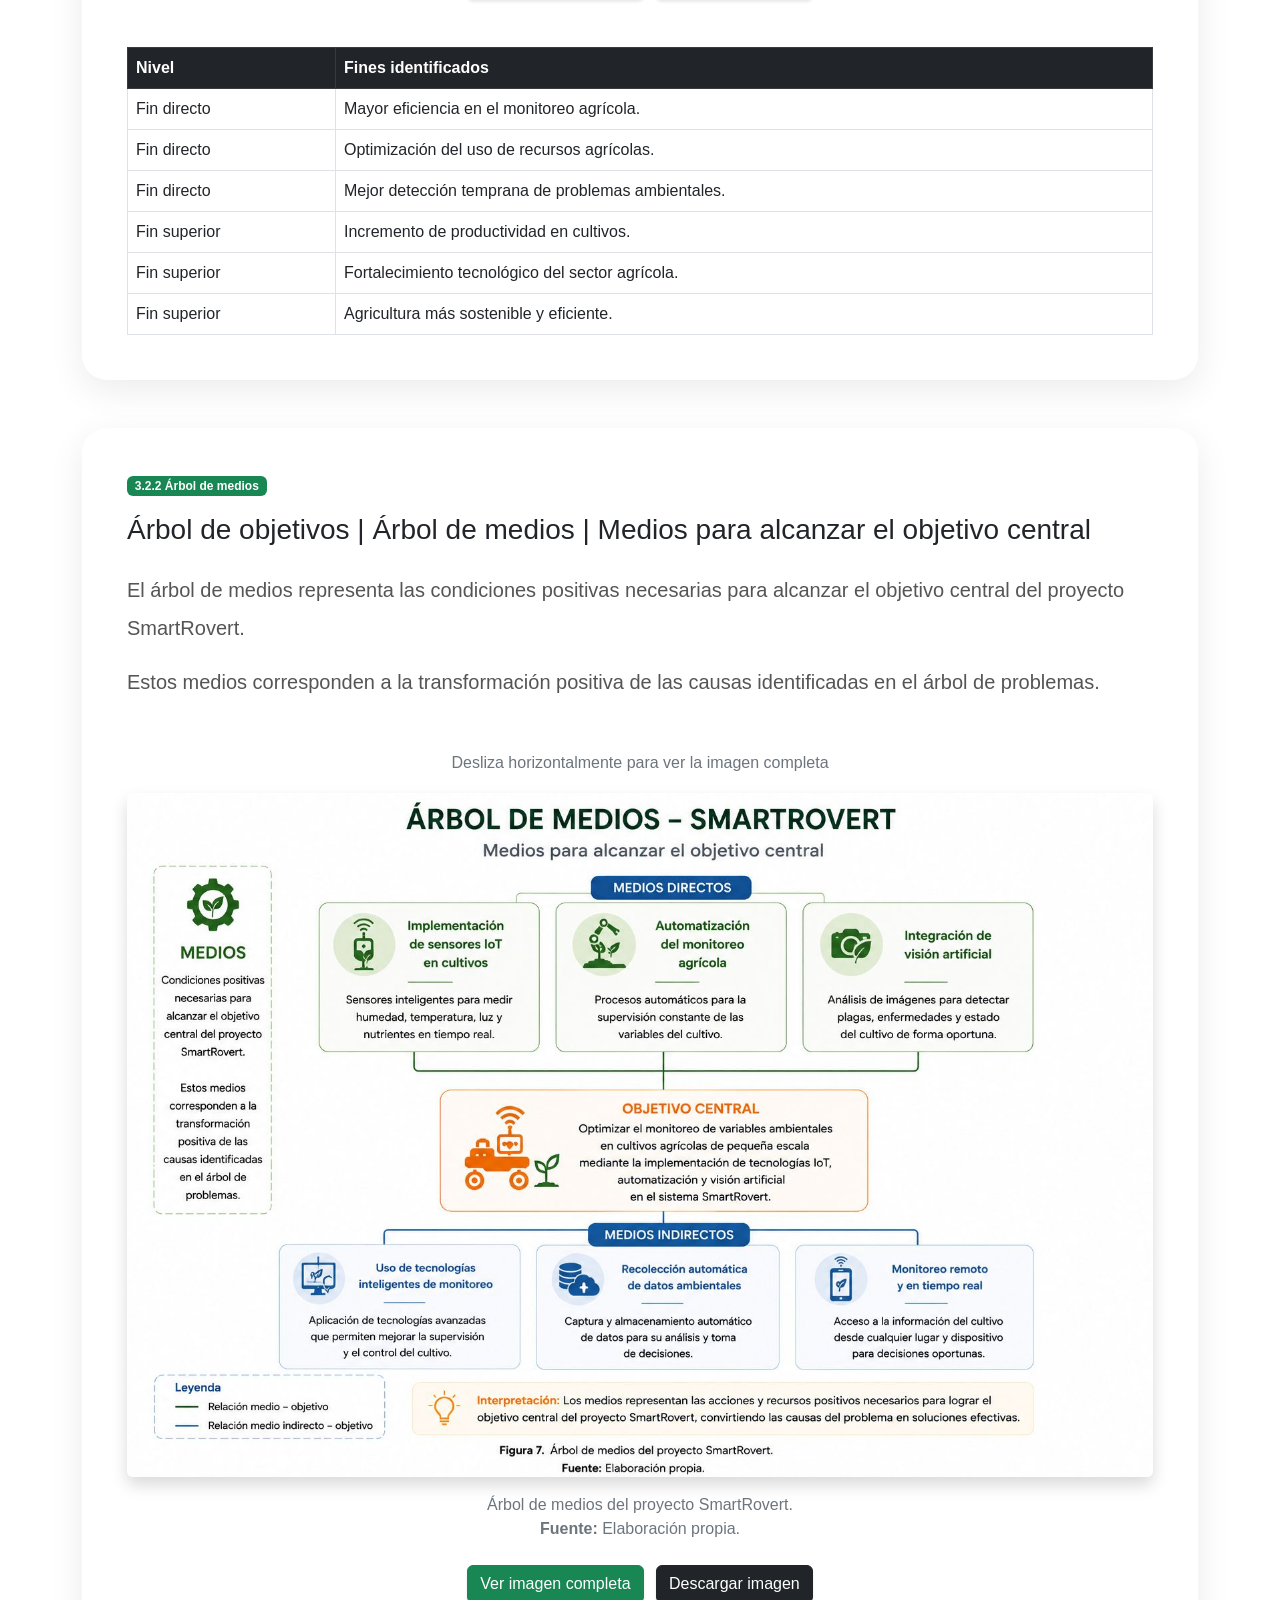
==== commit b82e7b49: "feat: completa marco logico hasta paso 3 smartrovert" ====
--- a/pages/marco-logico.html
+++ b/pages/marco-logico.html
@@ -4,14 +4,16 @@
 <head>
 
     <meta charset="UTF-8">
-    <meta name="viewport" content="width=device-width, initial-scale=1.0">
+    <meta name="viewport"
+        content="width=device-width, initial-scale=1.0">
 
     <title>
         Marco lógico | SmartRovert
     </title>
 
     <!-- Bootstrap -->
-    <link href="../css/styles.css" rel="stylesheet">
+    <link href="../css/styles.css"
+        rel="stylesheet">
 
     <!-- Font Awesome -->
     <script src="https://use.fontawesome.com/releases/v6.3.0/js/all.js"
@@ -19,42 +21,144 @@
 
 </head>
 
-<body id="page-top">
+<body>
 
     <!-- NAVBAR -->
-    <nav class="navbar navbar-expand-lg bg-secondary text-uppercase fixed-top">
+    <nav class="navbar navbar-expand-lg navbar-dark fixed-top custom-navbar">
 
         <div class="container">
 
-            <a class="navbar-brand" href="index.html">
+            <a class="navbar-brand fw-bold"
+                href="../index.html">
+
                 SmartRovert
+
             </a>
 
-            <button class="navbar-toggler text-uppercase font-weight-bold bg-primary text-white rounded"
+            <button class="navbar-toggler"
                 type="button"
                 data-bs-toggle="collapse"
                 data-bs-target="#navbarResponsive">
 
-                Menú
                 <i class="fas fa-bars"></i>
 
             </button>
 
-            <div class="collapse navbar-collapse" id="navbarResponsive">
+            <div class="collapse navbar-collapse"
+                id="navbarResponsive">
 
                 <ul class="navbar-nav ms-auto">
 
-                    <li class="nav-item mx-0 mx-lg-1">
-
-                        <a class="nav-link py-3 px-0 px-lg-3 rounded"
-                            href="index.html">
-
-                            Volver al inicio
+                    <li class="nav-item">
+
+                        <a class="nav-link"
+                            href="../index.html">
+
+                            Inicio
 
                         </a>
 
                     </li>
 
+                    <li class="nav-item">
+
+                        <a class="nav-link"
+                            href="#involucrados">
+
+                            Involucrados
+
+                        </a>
+
+                    </li>
+
+                    <li class="nav-item">
+
+                        <a class="nav-link"
+                            href="#problemas">
+
+                            Problema
+
+                        </a>
+
+                    </li>
+
+                    <li class="nav-item">
+
+                        <a class="nav-link"
+                            href="#objetivos">
+
+                            Objetivos
+
+                        </a>
+
+                    </li>
+
+                    <li class="nav-item">
+
+                        <a class="nav-link"
+                            href="#estrategia">
+
+                            Estrategia
+
+                        </a>
+
+                    </li>
+
+                    <li class="nav-item">
+
+                        <a class="nav-link"
+                            href="#eap">
+
+                            EAP
+
+                        </a>
+
+                    </li>
+
+                    <li class="nav-item">
+
+                        <a class="nav-link"
+                            href="#resumen">
+
+                            Resumen
+
+                        </a>
+
+                    </li>
+
+                    <li class="nav-item">
+
+                        <a class="nav-link"
+                            href="#indicadores">
+
+                            Indicadores
+
+                        </a>
+
+                    </li>
+
+                    <li class="nav-item">
+
+                        <a class="nav-link"
+                            href="#verificacion">
+
+                            Verificación
+
+                        </a>
+
+                    </li>
+
+                    <li class="nav-item">
+
+                        <a class="nav-link"
+                            href="#supuestos">
+
+                            Supuestos
+
+                        </a>
+
+                    </li>
+
                 </ul>
 
             </div>
@@ -63,22 +167,23 @@
 
     </nav>
 
-    <!-- HEADER -->
-    <header class="masthead bg-primary text-white text-center">
-
-        <div class="container d-flex align-items-center flex-column">
-
-            <h1 class="masthead-heading text-uppercase mb-0">
-
-                Marco lógico del anteproyecto
+    <!-- HERO -->
+    <header class="hero-section-small">
+
+        <div class="container text-center">
+
+            <h1 class="hero-title">
+
+                MARCO LÓGICO
 
             </h1>
 
-            <br>
-
-            <p class="masthead-subheading font-weight-light mb-0">
-
-                SmartRovert - SmartAgriculture
+            <p class="hero-subtitle mt-4">
+
+                Planeación metodológica del proyecto SmartRovert
+                orientado a agricultura inteligente,
+                Internet de las Cosas (IoT)
+                y visión artificial.
 
             </p>
 
@@ -86,153 +191,2068 @@
 
     </header>
 
-    <!-- INTRODUCCIÓN -->
-    <section class="page-section">
+    <!-- INTRO -->
+    <section class="section-custom section-white">
 
         <div class="container">
 
-            <h2 class="text-center text-uppercase text-secondary mb-5">
+            <h2 class="section-title">
 
                 Planeación del proyecto
 
             </h2>
 
-            <div class="row justify-content-center">
-
-                <div class="col-lg-10">
-
-                    <p class="lead text-center">
-
-                        Esta sección presenta la construcción del marco lógico del
-                        anteproyecto SmartRovert, orientado al análisis y mejora
-                        de un sistema de robótica agrícola basado en Internet
-                        de las Cosas (IoT) y visión artificial para el monitoreo
-                        inteligente de cultivos.
-
-                        <br><br>
-
-                        El marco lógico permite organizar de manera estructurada
-                        los actores involucrados, el problema central, los objetivos,
-                        las alternativas de solución y la planificación metodológica
-                        del proyecto.
+            <div class="card-custom">
+
+                <p class="lead text-center">
+
+                    Esta sección presenta el desarrollo completo
+                    del marco lógico del proyecto SmartRovert,
+                    orientado a optimizar el monitoreo agrícola
+                    mediante tecnologías IoT, sensores ambientales
+                    y visión artificial aplicada a cultivos
+                    de pequeña escala.
+
+                    <br><br>
+
+                    El marco lógico permite estructurar
+                    de forma organizada los actores involucrados,
+                    el problema central,
+                    los objetivos,
+                    las estrategias metodológicas
+                    y la planificación general
+                    del proyecto de investigación.
+
+                </p>
+
+            </div>
+
+        </div>
+
+    </section>
+
+        <!-- ========================= -->
+    <!-- PASO 1 -->
+    <!-- ========================= -->
+
+    <section class="page-section"
+        id="involucrados">
+
+        <div class="container">
+
+            <!-- TITULO -->
+            <div class="text-center mb-5">
+
+                <h2 class="section-title">
+
+                    PASO 1
+
+                </h2>
+
+                <h3 class="fw-bold text-uppercase">
+
+                    Análisis de involucrados
+
+                </h3>
+
+                <p class="lead mt-4">
+
+                    El análisis de involucrados corresponde al primer paso
+                    dentro de la metodología de Marco Lógico y permite
+                    identificar los actores que se relacionan directa
+                    o indirectamente con el proyecto SmartRovert.
+
+                    <br><br>
+
+                    Este análisis facilita reconocer los intereses,
+                    niveles de influencia, impacto y participación
+                    de cada actor dentro del desarrollo del sistema
+                    de robótica agrícola basado en IoT y visión artificial.
+
+                    <br><br>
+
+                    En el caso de SmartRovert, los involucrados se relacionan
+                    con el contexto agrícola, tecnológico, académico
+                    e institucional del proyecto.
+
+                </p>
+
+            </div>
+
+            <!-- 1.1 -->
+            <div class="card-custom mb-5">
+
+                <h3 class="fw-bold mb-4">
+
+                    1.1 Análisis de involucrados
+
+                </h3>
+
+                <p class="lead">
+
+                    El proyecto SmartRovert involucra diferentes actores
+                    que participan en el diseño, implementación,
+                    evaluación y posible aplicación del sistema
+                    dentro del contexto agrícola.
+
+                    <br><br>
+
+                    Algunos actores participan directamente en el desarrollo
+                    tecnológico del prototipo, mientras que otros se relacionan
+                    con la validación académica, el contexto institucional
+                    o el posible impacto futuro del proyecto.
+
+                </p>
+
+                <br>
+
+                <h4 class="fw-bold">
+
+                    Actores identificados
+
+                </h4>
+
+                <div class="table-responsive mt-4">
+
+                    <table class="table table-bordered align-middle">
+
+                        <thead class="table-dark">
+
+                            <tr>
+
+                                <th>
+                                    Categoría
+                                </th>
+
+                                <th>
+                                    Involucrados
+                                </th>
+
+                                <th>
+                                    Relación con el proyecto
+                                </th>
+
+                            </tr>
+
+                        </thead>
+
+                        <tbody>
+
+                            <tr>
+
+                                <td>
+                                    Actores directos
+                                </td>
+
+                                <td>
+                                    Agricultores de pequeña escala
+                                </td>
+
+                                <td>
+
+                                    Usuarios potenciales del sistema
+                                    SmartRovert para el monitoreo
+                                    inteligente de cultivos.
+
+                                </td>
+
+                            </tr>
+
+                            <tr>
+
+                                <td>
+                                    Actores tecnológicos
+                                </td>
+
+                                <td>
+                                    ESP32, Raspberry Pi,
+                                    sensores IoT y cámaras
+                                </td>
+
+                                <td>
+
+                                    Componentes tecnológicos utilizados
+                                    para el funcionamiento del sistema.
+
+                                </td>
+
+                            </tr>
+
+                            <tr>
+
+                                <td>
+                                    Actores académicos
+                                </td>
+
+                                <td>
+                                    Docentes, asesores y jurados
+                                </td>
+
+                                <td>
+
+                                    Orientan metodológicamente
+                                    el proyecto y validan
+                                    su coherencia investigativa.
+
+                                </td>
+
+                            </tr>
+
+                            <tr>
+
+                                <td>
+                                    Actores institucionales
+                                </td>
+
+                                <td>
+                                    Universidad de Cundinamarca
+                                </td>
+
+                                <td>
+
+                                    Institución que brinda el contexto
+                                    académico y científico para
+                                    el desarrollo del proyecto.
+
+                                </td>
+
+                            </tr>
+
+                            <tr>
+
+                                <td>
+                                    Beneficiarios indirectos
+                                </td>
+
+                                <td>
+                                    Comunidad agrícola
+                                </td>
+
+                                <td>
+
+                                    Posibles beneficiarios futuros
+                                    de las mejoras tecnológicas
+                                    implementadas en SmartRovert.
+
+                                </td>
+
+                            </tr>
+
+                        </tbody>
+
+                    </table>
+
+                </div>
+
+            </div>
+
+            <!-- 1.2 -->
+            <div class="card-custom mb-5">
+
+                <h3 class="fw-bold mb-4">
+
+                    1.2 Mapa de actores
+
+                </h3>
+
+                <p class="lead">
+
+                    El mapa de actores permite representar gráficamente
+                    los involucrados identificados y visualizar
+                    su relación con el proyecto SmartRovert.
+
+                    <br><br>
+
+                    Este análisis facilita comprender la interacción
+                    entre los actores académicos, tecnológicos,
+                    agrícolas e institucionales que participan
+                    dentro del contexto del proyecto.
+
+                </p>
+
+                <br>
+
+                <!-- IMAGEN -->
+
+                <div class="text-center">
+
+                    <img src="../assets/img/marco-logico/mapa-actores.png"
+                        class="img-fluid rounded shadow"
+                        alt="Mapa de actores SmartRovert">
+
+                </div>
+
+                <br>
+
+                <p class="text-center text-muted">
+
+                    Mapa de actores del proyecto SmartRovert.
+                    <br>
+                    
+
+                </p>
+
+                <div class="text-center mt-4">
+
+                    <a class="btn btn-success"
+                        href="../assets/img/marco-logico/mapa-actores.png"
+                        target="_blank">
+
+                        Ver imagen completa
+
+                    </a>
+
+                </div>
+
+            </div>
+
+            <!-- 1.3 -->
+            <div class="card-custom">
+
+                <h3 class="fw-bold mb-4">
+
+                    1.3 Tabla E.F.R.
+
+                </h3>
+
+                <p class="lead">
+
+                    La tabla E.F.R. permite valorar los involucrados
+                    del proyecto según tres criterios:
+
+                </p>
+
+                <ul class="lead">
+
+                    <li>
+
+                        <strong>Expectativa:</strong>
+                        nivel de interés o afinidad del actor
+                        frente al proyecto.
+
+                    </li>
+
+                    <li>
+
+                        <strong>Fuerza:</strong>
+                        capacidad de influencia que posee
+                        el actor sobre el desarrollo del proyecto.
+
+                    </li>
+
+                    <li>
+
+                        <strong>Resultante:</strong>
+                        resultado obtenido entre expectativa
+                        y fuerza para priorizar actores relevantes.
+
+                    </li>
+
+                </ul>
+
+                <br>
+
+                <div class="table-responsive">
+
+                    <table class="table table-bordered align-middle">
+
+                        <thead class="table-dark">
+
+                            <tr>
+
+                                <th>
+                                    Involucrado
+                                </th>
+
+                                <th>
+                                    Expectativa
+                                </th>
+
+                                <th>
+                                    Fuerza
+                                </th>
+
+                                <th>
+                                    Resultante
+                                </th>
+
+                            </tr>
+
+                        </thead>
+
+                        <tbody>
+
+                            <tr>
+
+                                <td>
+                                    Agricultores
+                                </td>
+
+                                <td>
+                                    5
+                                </td>
+
+                                <td>
+                                    5
+                                </td>
+
+                                <td>
+                                    25
+                                </td>
+
+                            </tr>
+
+                            <tr>
+
+                                <td>
+                                    Docentes y asesores
+                                </td>
+
+                                <td>
+                                    5
+                                </td>
+
+                                <td>
+                                    4
+                                </td>
+
+                                <td>
+                                    20
+                                </td>
+
+                            </tr>
+
+                            <tr>
+
+                                <td>
+                                    Universidad de Cundinamarca
+                                </td>
+
+                                <td>
+                                    4
+                                </td>
+
+                                <td>
+                                    4
+                                </td>
+
+                                <td>
+                                    16
+                                </td>
+
+                            </tr>
+
+                            <tr>
+
+                                <td>
+                                    Comunidad agrícola
+                                </td>
+
+                                <td>
+                                    4
+                                </td>
+
+                                <td>
+                                    3
+                                </td>
+
+                                <td>
+                                    12
+                                </td>
+
+                            </tr>
+
+                            <tr>
+
+                                <td>
+                                    Componentes tecnológicos
+                                </td>
+
+                                <td>
+                                    3
+                                </td>
+
+                                <td>
+                                    3
+                                </td>
+
+                                <td>
+                                    9
+                                </td>
+
+                            </tr>
+
+                        </tbody>
+
+                    </table>
+
+                </div>
+
+                <br>
+
+                <h4 class="fw-bold">
+
+                    Interpretación
+
+                </h4>
+
+                <p class="lead">
+
+                    La valoración realizada evidencia que los agricultores,
+                    docentes y asesores académicos representan
+                    los actores con mayor relevancia dentro del proyecto,
+                    debido a su relación directa con el desarrollo,
+                    validación y posible aplicación del sistema SmartRovert.
+
+                    <br><br>
+
+                    Asimismo, la Universidad de Cundinamarca
+                    cumple un papel importante como entidad institucional
+                    que brinda respaldo académico y científico
+                    al proyecto.
+
+                    <br><br>
+
+                    Finalmente, la comunidad agrícola y los componentes
+                    tecnológicos representan actores complementarios
+                    que contribuyen al fortalecimiento
+                    y proyección futura del sistema.
+
+                </p>
+
+            </div>
+
+        </div>
+
+    </section>
+
+<!-- ========================================================= -->
+<!-- PASO 2 -->
+<!-- ANÁLISIS DEL PROBLEMA -->
+<!-- ========================================================= -->
+
+<section class="page-section bg-light"
+    id="analisis-problema">
+
+    <div class="container">
+
+        <!-- TÍTULO -->
+        <h2 class="section-title text-center mb-5">
+
+            Paso 2. Análisis del problema
+
+        </h2>
+
+        <!-- ========================================================= -->
+        <!-- 2.1 DEFINICIÓN DEL PROBLEMA CENTRAL -->
+        <!-- ========================================================= -->
+
+        <div class="card-custom mb-5">
+
+            <div class="mb-3">
+
+                <span class="badge bg-success">
+
+                    2.1 Definición del problema central
+
+                </span>
+
+            </div>
+
+            <h3 class="mb-4">
+
+                Definición del problema central
+
+            </h3>
+
+            <p class="lead">
+
+                El análisis del problema constituye el segundo paso
+                dentro de la metodología de marco lógico.
+                Este proceso permite identificar de manera estructurada
+                la situación principal que afecta el contexto agrícola
+                abordado por el proyecto SmartRovert,
+                así como las causas que la originan y los efectos
+                que genera sobre la productividad y el monitoreo
+                de cultivos.
+
+            </p>
+
+            <p class="lead">
+
+                En este proyecto, el problema no se limita únicamente
+                a la falta de tecnología en el sector agrícola,
+                sino a las dificultades existentes para realizar
+                un monitoreo eficiente de variables ambientales
+                en cultivos de pequeña escala.
+
+            </p>
+
+            <p class="lead">
+
+                Actualmente muchos agricultores continúan realizando
+                procesos manuales para supervisar humedad,
+                temperatura, iluminación y condiciones del suelo,
+                lo que dificulta la detección temprana de problemas
+                y limita la toma de decisiones oportunas.
+
+            </p>
+
+            <!-- CUADRO CENTRAL -->
+            <div class="p-4 rounded text-center mt-4"
+                style="
+                    background: #fff7ed;
+                    border-left: 6px solid #c68b59;
+                ">
+
+                <h3 style="color:#6b3e1f;">
+
+                    Problema central
+
+                </h3>
+
+                <p class="lead mb-0">
+
+                    Existe un monitoreo ineficiente
+                    de variables ambientales
+                    en cultivos agrícolas de pequeña escala
+                    debido a procesos manuales,
+                    baja automatización
+                    y limitada integración tecnológica.
+
+                </p>
+
+            </div>
+
+            <p class="lead mt-4">
+
+                Esta formulación se presenta en estado negativo,
+                centrada en un único problema principal,
+                permitiendo posteriormente desarrollar
+                el análisis de causas, efectos
+                y alternativas de solución
+                dentro del marco lógico del proyecto.
+
+            </p>
+
+        </div>
+
+        <!-- ========================================================= -->
+        <!-- 2.2 ÁRBOL DE PROBLEMAS -->
+        <!-- ========================================================= -->
+
+        <div class="card-custom mb-5">
+
+            <div class="mb-3">
+
+                <span class="badge bg-success">
+
+                    2.2 Árbol de problemas
+
+                </span>
+
+            </div>
+
+            <h3 class="mb-4">
+
+                Árbol de problemas |
+                Relación entre causas,
+                problema central y efectos
+
+            </h3>
+
+            <p class="lead">
+
+                El árbol de problemas permite representar
+                gráficamente la relación entre las causas
+                que originan el problema principal
+                y los efectos que este genera
+                dentro del contexto agrícola.
+
+            </p>
+
+            <p class="lead">
+
+                En el caso del proyecto SmartRovert,
+                el análisis se centra en las dificultades
+                asociadas al monitoreo agrícola tradicional
+                y la limitada incorporación de tecnologías
+                inteligentes en cultivos de pequeña escala.
+
+            </p>
+
+            <!-- IMAGEN -->
+            <figure class="text-center mt-5">
+
+                <p class="text-muted">
+
+                    Desliza horizontalmente
+                    para ver la imagen completa
+
+                </p>
+
+                <img
+                    src="../assets/img/marco-logico/arbol-problemas.png"
+                    alt="Árbol de problemas SmartRovert"
+                    class="img-fluid rounded shadow">
+
+                <figcaption class="mt-3 text-muted">
+
+                    <strong>
+                        
+                    </strong>
+
+                    Árbol de problemas del proyecto SmartRovert.
+
+                    <br>
+
+                    <strong>
+                        Fuente:
+                    </strong>
+
+                    Elaboración propia.
+
+                </figcaption>
+
+            </figure>
+
+            <!-- BOTONES -->
+            <div class="text-center mt-4">
+
+                <a href="../assets/img/marco-logico/arbol-problemas.png"
+                    target="_blank"
+                    class="btn btn-success">
+
+                    Ver imagen completa
+
+                </a>
+
+                <a href="../assets/img/marco-logico/arbol-problemas.png"
+                    download
+                    class="btn btn-dark ms-2">
+
+                    Descargar imagen
+
+                </a>
+
+            </div>
+
+        </div>
+
+        <!-- ========================================================= -->
+        <!-- 2.2.1 ÁRBOL DE EFECTOS -->
+        <!-- ========================================================= -->
+
+        <div class="card-custom mb-5">
+
+            <div class="mb-3">
+
+                <span class="badge bg-success">
+
+                    2.2.1 Árbol de efectos
+
+                </span>
+
+            </div>
+
+            <h3 class="mb-4">
+
+                Árbol de problemas |
+                Árbol de efectos |
+                Consecuencias derivadas del problema
+
+            </h3>
+
+            <p class="lead">
+
+                El árbol de efectos permite identificar
+                las principales consecuencias derivadas
+                del problema central identificado.
+
+            </p>
+
+            <p class="lead">
+
+                En este proyecto,
+                los efectos se relacionan
+                con pérdidas de productividad,
+                desperdicio de recursos,
+                baja eficiencia agrícola
+                y dificultades para la toma de decisiones.
+
+            </p>
+
+            <!-- IMAGEN -->
+            <figure class="text-center mt-5">
+
+                <p class="text-muted">
+
+                    Desliza horizontalmente
+                    para ver la imagen completa
+
+                </p>
+
+                <img
+                    src="../assets/img/marco-logico/arbol-efectos.png"
+                    alt="Árbol de efectos SmartRovert"
+                    class="img-fluid rounded shadow">
+
+                <figcaption class="mt-3 text-muted">
+
+                    <strong>
+                       
+                    </strong>
+
+                    Árbol de efectos del proyecto SmartRovert.
+
+                    <br>
+
+                    <strong>
+                        Fuente:
+                    </strong>
+
+                    Elaboración propia.
+
+                </figcaption>
+
+            </figure>
+
+            <!-- BOTONES -->
+            <div class="text-center mt-4 mb-5">
+
+                <a href="../assets/img/marco-logico/arbol-efectos.png"
+                    target="_blank"
+                    class="btn btn-success">
+
+                    Ver imagen completa
+
+                </a>
+
+                <a href="../assets/img/marco-logico/arbol-efectos.png"
+                    download
+                    class="btn btn-dark ms-2">
+
+                    Descargar imagen
+
+                </a>
+
+            </div>
+
+            <!-- TABLA -->
+            <div class="table-responsive">
+
+                <table class="table table-bordered table-hover">
+
+                    <thead class="table-dark">
+
+                        <tr>
+
+                            <th>
+                                Nivel
+                            </th>
+
+                            <th>
+                                Efectos identificados
+                            </th>
+
+                            <th>
+                                Relación causal
+                            </th>
+
+                        </tr>
+
+                    </thead>
+
+                    <tbody>
+
+                        <tr>
+
+                            <td>
+                                Efecto directo
+                            </td>
+
+                            <td>
+                                Baja eficiencia agrícola.
+                            </td>
+
+                            <td>
+                                Se deriva del monitoreo manual
+                                y la limitada automatización.
+                            </td>
+
+                        </tr>
+
+                        <tr>
+
+                            <td>
+                                Efecto superior
+                            </td>
+
+                            <td>
+                                Disminución de productividad.
+                            </td>
+
+                            <td>
+                                Consecuencia de la baja eficiencia
+                                en el monitoreo del cultivo.
+                            </td>
+
+                        </tr>
+
+                        <tr>
+
+                            <td>
+                                Efecto directo
+                            </td>
+
+                            <td>
+                                Pérdida de recursos agrícolas.
+                            </td>
+
+                            <td>
+                                Relacionado con el uso ineficiente
+                                de agua y fertilizantes.
+                            </td>
+
+                        </tr>
+
+                        <tr>
+
+                            <td>
+                                Efecto superior
+                            </td>
+
+                            <td>
+                                Incremento de costos operativos.
+                            </td>
+
+                            <td>
+                                Consecuencia del desperdicio
+                                de recursos en el cultivo.
+                            </td>
+
+                        </tr>
+
+                        <tr>
+
+                            <td>
+                                Efecto directo
+                            </td>
+
+                            <td>
+                                Dificultad para tomar decisiones.
+                            </td>
+
+                            <td>
+                                Se produce por falta de datos
+                                en tiempo real.
+                            </td>
+
+                        </tr>
+
+                    </tbody>
+
+                </table>
+
+            </div>
+
+        </div>
+
+        <!-- ========================================================= -->
+        <!-- 2.2.2 ÁRBOL DE CAUSAS -->
+        <!-- ========================================================= -->
+
+        <div class="card-custom mb-5">
+
+            <div class="mb-3">
+
+                <span class="badge bg-success">
+
+                    2.2.2 Árbol de causas
+
+                </span>
+
+            </div>
+
+            <h3 class="mb-4">
+
+                Árbol de problemas |
+                Árbol de causas |
+                Factores asociados al problema
+
+            </h3>
+
+            <p class="lead">
+
+                El árbol de causas permite identificar
+                los factores que originan el problema central
+                dentro del contexto agrícola.
+
+            </p>
+
+            <p class="lead">
+
+                En el proyecto SmartRovert,
+                las causas están relacionadas
+                con la baja automatización agrícola,
+                el monitoreo manual,
+                la limitada integración IoT
+                y las dificultades tecnológicas
+                presentes en cultivos de pequeña escala.
+
+            </p>
+
+            <!-- IMAGEN -->
+            <figure class="text-center mt-5">
+
+                <p class="text-muted">
+
+                    Desliza horizontalmente
+                    para ver la imagen completa
+
+                </p>
+
+                <img
+                    src="../assets/img/marco-logico/arbol-causas.png"
+                    alt="Árbol de causas SmartRovert"
+                    class="img-fluid rounded shadow">
+
+                <figcaption class="mt-3 text-muted">
+
+                    <strong>
+                       
+                    </strong>
+
+
+                    <br>
+
+                    <strong>
+                        Fuente:
+                    </strong>
+
+                    Elaboración propia.
+
+                </figcaption>
+
+            </figure>
+
+            <!-- BOTONES -->
+            <div class="text-center mt-4 mb-5">
+
+                <a href="../assets/img/marco-logico/arbol-causas.png"
+                    target="_blank"
+                    class="btn btn-success">
+
+                    Ver imagen completa
+
+                </a>
+
+                <a href="../assets/img/marco-logico/arbol-causas.png"
+                    download
+                    class="btn btn-dark ms-2">
+
+                    Descargar imagen
+
+                </a>
+
+            </div>
+
+            <!-- TABLA -->
+            <div class="table-responsive">
+
+                <table class="table table-bordered table-hover">
+
+                    <thead class="table-dark">
+
+                        <tr>
+
+                            <th>
+                                Nivel
+                            </th>
+
+                            <th>
+                                Causas identificadas
+                            </th>
+
+                            <th>
+                                Relación causal
+                            </th>
+
+                        </tr>
+
+                    </thead>
+
+                    <tbody>
+
+                        <tr>
+
+                            <td>
+                                Causa directa
+                            </td>
+
+                            <td>
+                                Monitoreo manual de cultivos.
+                            </td>
+
+                            <td>
+                                Limita la supervisión constante
+                                de variables ambientales.
+                            </td>
+
+                        </tr>
+
+                        <tr>
+
+                            <td>
+                                Causa indirecta
+                            </td>
+
+                            <td>
+                                Escasa automatización agrícola.
+                            </td>
+
+                            <td>
+                                Reduce la eficiencia del monitoreo.
+                            </td>
+
+                        </tr>
+
+                        <tr>
+
+                            <td>
+                                Causa directa
+                            </td>
+
+                            <td>
+                                Baja integración tecnológica.
+                            </td>
+
+                            <td>
+                                Dificulta la recolección
+                                automática de datos.
+                            </td>
+
+                        </tr>
+
+                        <tr>
+
+                            <td>
+                                Causa indirecta
+                            </td>
+
+                            <td>
+                                Limitaciones económicas
+                                y tecnológicas.
+                            </td>
+
+                            <td>
+                                Restringen la implementación
+                                de soluciones inteligentes.
+                            </td>
+
+                        </tr>
+
+                        <tr>
+
+                            <td>
+                                Causa directa
+                            </td>
+
+                            <td>
+                                Escasa implementación IoT.
+                            </td>
+
+                            <td>
+                                Impide el monitoreo remoto
+                                y en tiempo real.
+                            </td>
+
+                        </tr>
+
+                    </tbody>
+
+                </table>
+
+            </div>
+
+        </div>
+
+        <!-- ========================================================= -->
+        <!-- INTERPRETACIÓN -->
+        <!-- ========================================================= -->
+
+        <div class="card-custom">
+
+            <div class="mb-3">
+
+                <span class="badge bg-success">
+
+                    Interpretación
+
+                </span>
+
+            </div>
+
+            <h3 class="mb-4">
+
+                Análisis del problema
+
+            </h3>
+
+            <p class="lead">
+
+                El análisis del problema permitió identificar
+                que el monitoreo ineficiente de variables
+                ambientales representa una de las principales
+                dificultades presentes en cultivos agrícolas
+                de pequeña escala.
+
+            </p>
+
+            <p class="lead">
+
+                El árbol de efectos evidencia que esta situación
+                genera consecuencias importantes
+                como pérdida de recursos,
+                disminución de productividad
+                y dificultades para la toma de decisiones.
+
+            </p>
+
+            <p class="lead">
+
+                Por su parte,
+                el árbol de causas muestra que el problema
+                se relaciona con la baja automatización agrícola,
+                el monitoreo manual
+                y la limitada incorporación
+                de tecnologías IoT y visión artificial.
+
+            </p>
+
+            <p class="lead">
+
+                A partir de este análisis,
+                el proyecto SmartRovert plantea
+                una propuesta tecnológica orientada
+                a optimizar el monitoreo agrícola
+                mediante sensores inteligentes,
+                automatización
+                y análisis de datos en tiempo real.
+
+            </p>
+
+            <div class="text-center mt-4">
+
+                <a href="#marco-logico"
+                    class="btn btn-dark">
+
+                    Volver al marco lógico
+
+                </a>
+
+            </div>
+
+        </div>
+
+    </div>
+
+</section>
+
+        <!-- ========================================================= -->
+    <!-- PASO 3 -->
+    <!-- ANÁLISIS DE OBJETIVOS -->
+    <!-- ========================================================= -->
+
+    <section class="page-section"
+        id="analisis-objetivos">
+
+        <div class="container">
+
+            <!-- TÍTULO -->
+            <h2 class="section-title text-center mb-5">
+
+                Paso 3. Análisis de objetivos
+
+            </h2>
+
+            <!-- ========================================================= -->
+            <!-- 3.1 ANÁLISIS DE OBJETIVOS -->
+            <!-- ========================================================= -->
+
+            <div class="card-custom mb-5">
+
+                <div class="mb-3">
+
+                    <span class="badge bg-success">
+
+                        3.1 Análisis de objetivos
+
+                    </span>
+
+                </div>
+
+                <h3 class="mb-4">
+
+                    Transformación del problema en objetivo
+
+                </h3>
+
+                <p class="lead">
+
+                    El análisis de objetivos corresponde al tercer paso
+                    dentro de la metodología de marco lógico.
+                    Este proceso permite transformar las condiciones negativas
+                    identificadas en el árbol de problemas
+                    en condiciones positivas, deseables y alcanzables
+                    para el proyecto SmartRovert.
+
+                </p>
+
+                <p class="lead">
+
+                    En este sentido,
+                    las causas identificadas anteriormente
+                    pasan a convertirse en medios de solución,
+                    mientras que los efectos negativos
+                    se transforman en fines esperados
+                    del proyecto.
+
+                </p>
+
+                <p class="lead">
+
+                    A partir del problema central identificado
+                    en el análisis anterior,
+                    se formula el siguiente objetivo central:
+
+                </p>
+
+                <!-- OBJETIVO CENTRAL -->
+                <div class="p-4 rounded text-center mt-4"
+                    style="
+                        background: #ecfdf3;
+                        border-left: 6px solid #198754;
+                    ">
+
+                    <h3 style="color:#146c43;">
+
+                        Objetivo central
+
+                    </h3>
+
+                    <p class="lead mb-0">
+
+                        Optimizar el monitoreo de variables ambientales
+                        en cultivos agrícolas de pequeña escala
+                        mediante la implementación
+                        de tecnologías IoT,
+                        automatización
+                        y visión artificial
+                        en el sistema SmartRovert.
 
                     </p>
 
                 </div>
 
+                <p class="lead mt-4">
+
+                    Esta formulación representa
+                    la condición positiva esperada
+                    frente al problema de monitoreo ineficiente
+                    identificado en el árbol de problemas.
+
+                </p>
+
+            </div>
+
+            <!-- ========================================================= -->
+            <!-- 3.2 ÁRBOL DE OBJETIVOS -->
+            <!-- ========================================================= -->
+
+            <div class="card-custom mb-5">
+
+                <div class="mb-3">
+
+                    <span class="badge bg-success">
+
+                        3.2 Árbol de objetivos
+
+                    </span>
+
+                </div>
+
+                <h3 class="mb-4">
+
+                    Árbol de objetivos |
+                    Relación entre medios,
+                    objetivo central y fines
+
+                </h3>
+
+                <p class="lead">
+
+                    El árbol de objetivos presenta
+                    la transformación positiva
+                    del árbol de problemas.
+
+                </p>
+
+                <p class="lead">
+
+                    En este diagrama,
+                    los medios se ubican
+                    en la parte inferior,
+                    el objetivo central
+                    en la zona media
+                    y los fines esperados
+                    en la parte superior.
+
+                </p>
+
+                <!-- IMAGEN -->
+                <figure class="text-center mt-5">
+
+                    <p class="text-muted">
+
+                        Desliza horizontalmente
+                        para ver la imagen completa
+
+                    </p>
+
+                    <img
+                        src="../assets/img/marco-logico/arbol-objetivos.png"
+                        alt="Árbol de objetivos SmartRovert"
+                        class="img-fluid rounded shadow">
+
+                    <figcaption class="mt-3 text-muted">
+
+                        <strong>
+                            
+                        </strong>
+
+                        Árbol de objetivos del proyecto SmartRovert.
+
+                        <br>
+
+                        <strong>
+                            Fuente:
+                        </strong>
+
+                        Elaboración propia.
+
+                    </figcaption>
+
+                </figure>
+
+                <!-- BOTONES -->
+                <div class="text-center mt-4">
+
+                    <a href="../assets/img/marco-logico/arbol-objetivos.png"
+                        target="_blank"
+                        class="btn btn-success">
+
+                        Ver imagen completa
+
+                    </a>
+
+                    <a href="../assets/img/marco-logico/arbol-objetivos.png"
+                        download
+                        class="btn btn-dark ms-2">
+
+                        Descargar imagen
+
+                    </a>
+
+                </div>
+
+            </div>
+
+            <!-- ========================================================= -->
+            <!-- 3.2.1 ÁRBOL DE FINES -->
+            <!-- ========================================================= -->
+
+            <div class="card-custom mb-5">
+
+                <div class="mb-3">
+
+                    <span class="badge bg-success">
+
+                        3.2.1 Árbol de fines
+
+                    </span>
+
+                </div>
+
+                <h3 class="mb-4">
+
+                    Árbol de objetivos |
+                    Árbol de fines |
+                    Resultados esperados del objetivo central
+
+                </h3>
+
+                <p class="lead">
+
+                    El árbol de fines permite visualizar
+                    las consecuencias positivas esperadas
+                    a partir de la implementación
+                    del sistema SmartRovert.
+
+                </p>
+
+                <p class="lead">
+
+                    Estos fines representan
+                    los beneficios que se esperan alcanzar
+                    mediante el mejoramiento
+                    del monitoreo agrícola inteligente.
+
+                </p>
+
+                <!-- IMAGEN -->
+                <figure class="text-center mt-5">
+
+                    <p class="text-muted">
+
+                        Desliza horizontalmente
+                        para ver la imagen completa
+
+                    </p>
+
+                    <img
+                        src="../assets/img/marco-logico/arbol-fines.png"
+                        alt="Árbol de fines SmartRovert"
+                        class="img-fluid rounded shadow">
+
+                    <figcaption class="mt-3 text-muted">
+
+                        <strong>
+                            
+                        </strong>
+
+                        Árbol de fines del proyecto SmartRovert.
+
+                        <br>
+
+                        <strong>
+                            Fuente:
+                        </strong>
+
+                        Elaboración propia.
+
+                    </figcaption>
+
+                </figure>
+
+                <!-- BOTONES -->
+                <div class="text-center mt-4 mb-5">
+
+                    <a href="../assets/img/marco-logico/arbol-fines.png"
+                        target="_blank"
+                        class="btn btn-success">
+
+                        Ver imagen completa
+
+                    </a>
+
+                    <a href="../assets/img/marco-logico/arbol-fines.png"
+                        download
+                        class="btn btn-dark ms-2">
+
+                        Descargar imagen
+
+                    </a>
+
+                </div>
+
+                <!-- TABLA -->
+                <div class="table-responsive">
+
+                    <table class="table table-bordered table-hover">
+
+                        <thead class="table-dark">
+
+                            <tr>
+
+                                <th>
+                                    Nivel
+                                </th>
+
+                                <th>
+                                    Fines identificados
+                                </th>
+
+                            </tr>
+
+                        </thead>
+
+                        <tbody>
+
+                            <tr>
+
+                                <td>
+                                    Fin directo
+                                </td>
+
+                                <td>
+                                    Mayor eficiencia en el monitoreo agrícola.
+                                </td>
+
+                            </tr>
+
+                            <tr>
+
+                                <td>
+                                    Fin directo
+                                </td>
+
+                                <td>
+                                    Optimización del uso de recursos agrícolas.
+                                </td>
+
+                            </tr>
+
+                            <tr>
+
+                                <td>
+                                    Fin directo
+                                </td>
+
+                                <td>
+                                    Mejor detección temprana de problemas ambientales.
+                                </td>
+
+                            </tr>
+
+                            <tr>
+
+                                <td>
+                                    Fin superior
+                                </td>
+
+                                <td>
+                                    Incremento de productividad en cultivos.
+                                </td>
+
+                            </tr>
+
+                            <tr>
+
+                                <td>
+                                    Fin superior
+                                </td>
+
+                                <td>
+                                    Fortalecimiento tecnológico del sector agrícola.
+                                </td>
+
+                            </tr>
+
+                            <tr>
+
+                                <td>
+                                    Fin superior
+                                </td>
+
+                                <td>
+                                    Agricultura más sostenible y eficiente.
+                                </td>
+
+                            </tr>
+
+                        </tbody>
+
+                    </table>
+
+                </div>
+
+            </div>
+
+            <!-- ========================================================= -->
+            <!-- 3.2.2 ÁRBOL DE MEDIOS -->
+            <!-- ========================================================= -->
+
+            <div class="card-custom mb-5">
+
+                <div class="mb-3">
+
+                    <span class="badge bg-success">
+
+                        3.2.2 Árbol de medios
+
+                    </span>
+
+                </div>
+
+                <h3 class="mb-4">
+
+                    Árbol de objetivos |
+                    Árbol de medios |
+                    Medios para alcanzar el objetivo central
+
+                </h3>
+
+                <p class="lead">
+
+                    El árbol de medios representa
+                    las condiciones positivas necesarias
+                    para alcanzar el objetivo central
+                    del proyecto SmartRovert.
+
+                </p>
+
+                <p class="lead">
+
+                    Estos medios corresponden
+                    a la transformación positiva
+                    de las causas identificadas
+                    en el árbol de problemas.
+
+                </p>
+
+                <!-- IMAGEN -->
+                <figure class="text-center mt-5">
+
+                    <p class="text-muted">
+
+                        Desliza horizontalmente
+                        para ver la imagen completa
+
+                    </p>
+
+                    <img
+                        src="../assets/img/marco-logico/arbol-medios.png"
+                        alt="Árbol de medios SmartRovert"
+                        class="img-fluid rounded shadow">
+
+                    <figcaption class="mt-3 text-muted">
+
+                        <strong>
+                            
+                        </strong>
+
+                        Árbol de medios del proyecto SmartRovert.
+
+                        <br>
+
+                        <strong>
+                            Fuente:
+                        </strong>
+
+                        Elaboración propia.
+
+                    </figcaption>
+
+                </figure>
+
+                <!-- BOTONES -->
+                <div class="text-center mt-4 mb-5">
+
+                    <a href="../assets/img/marco-logico/arbol-medios.png"
+                        target="_blank"
+                        class="btn btn-success">
+
+                        Ver imagen completa
+
+                    </a>
+
+                    <a href="../assets/img/marco-logico/arbol-medios.png"
+                        download
+                        class="btn btn-dark ms-2">
+
+                        Descargar imagen
+
+                    </a>
+
+                </div>
+
+                <!-- TABLA -->
+                <div class="table-responsive">
+
+                    <table class="table table-bordered table-hover">
+
+                        <thead class="table-dark">
+
+                            <tr>
+
+                                <th>
+                                    Nivel
+                                </th>
+
+                                <th>
+                                    Medios identificados
+                                </th>
+
+                            </tr>
+
+                        </thead>
+
+                        <tbody>
+
+                            <tr>
+
+                                <td>
+                                    Medio directo
+                                </td>
+
+                                <td>
+                                    Implementación de sensores IoT en cultivos.
+                                </td>
+
+                            </tr>
+
+                            <tr>
+
+                                <td>
+                                    Medio directo
+                                </td>
+
+                                <td>
+                                    Automatización del monitoreo agrícola.
+                                </td>
+
+                            </tr>
+
+                            <tr>
+
+                                <td>
+                                    Medio directo
+                                </td>
+
+                                <td>
+                                    Integración de visión artificial.
+                                </td>
+
+                            </tr>
+
+                            <tr>
+
+                                <td>
+                                    Medio indirecto
+                                </td>
+
+                                <td>
+                                    Uso de tecnologías inteligentes de monitoreo.
+                                </td>
+
+                            </tr>
+
+                            <tr>
+
+                                <td>
+                                    Medio indirecto
+                                </td>
+
+                                <td>
+                                    Recolección automática de datos ambientales.
+                                </td>
+
+                            </tr>
+
+                            <tr>
+
+                                <td>
+                                    Medio indirecto
+                                </td>
+
+                                <td>
+                                    Monitoreo remoto y en tiempo real.
+                                </td>
+
+                            </tr>
+
+                        </tbody>
+
+                    </table>
+
+                </div>
+
+            </div>
+
+            <!-- ========================================================= -->
+            <!-- INTERPRETACIÓN -->
+            <!-- ========================================================= -->
+
+            <div class="card-custom">
+
+                <div class="mb-3">
+
+                    <span class="badge bg-success">
+
+                        Interpretación
+
+                    </span>
+
+                </div>
+
+                <h3 class="mb-4">
+
+                    Análisis del árbol de objetivos
+
+                </h3>
+
+                <p class="lead">
+
+                    El árbol de objetivos permitió transformar
+                    el problema central identificado
+                    en un conjunto de condiciones positivas
+                    orientadas al mejoramiento
+                    del monitoreo agrícola inteligente.
+
+                </p>
+
+                <p class="lead">
+
+                    Los fines representan
+                    los beneficios esperados del proyecto,
+                    incluyendo el incremento de productividad,
+                    la optimización de recursos
+                    y el fortalecimiento tecnológico
+                    del sector agrícola.
+
+                </p>
+
+                <p class="lead">
+
+                    Por otra parte,
+                    los medios muestran
+                    las acciones y tecnologías necesarias
+                    para alcanzar el objetivo central,
+                    tales como sensores IoT,
+                    automatización,
+                    monitoreo remoto
+                    y visión artificial.
+
+                </p>
+
+                <p class="lead">
+
+                    A partir de este análisis,
+                    el proyecto SmartRovert fortalece
+                    su propuesta tecnológica
+                    orientada a modernizar
+                    el monitoreo agrícola
+                    mediante herramientas inteligentes
+                    y sistemas de análisis en tiempo real.
+
+                </p>
+
+                <div class="text-center mt-4">
+
+                    <a href="#marco-logico"
+                        class="btn btn-dark">
+
+                        Volver al marco lógico
+
+                    </a>
+
+                </div>
+
             </div>
 
         </div>
 
     </section>
 
-    <!-- PASO 1 -->
-    <section class="page-section bg-light">
+    <!-- PASO 4 -->
+    <section class="section-custom section-white"
+        id="estrategia">
 
         <div class="container">
 
-            <h2 class="text-uppercase text-secondary mb-4">
-
-                Paso 1. Análisis de involucrados
+            <h2 class="section-title">
+
+                Paso 4. Selección de estrategia
 
             </h2>
 
-            <p class="lead">
-
-                El análisis de involucrados permite identificar los actores que se
-                relacionan directa o indirectamente con el proyecto SmartRovert,
-                considerando su interés, nivel de influencia y relación con la
-                problemática agrícola abordada.
-
-            </p>
-
-            <br>
-
-            <h4>
-                Actores identificados
-            </h4>
-
-            <div class="table-responsive">
-
-                <table class="table table-bordered">
-
-                    <thead class="table-dark">
-
-                        <tr>
-
-                            <th>Categoría</th>
-                            <th>Involucrados</th>
-                            <th>Relación con el proyecto</th>
-
-                        </tr>
-
-                    </thead>
-
-                    <tbody>
-
-                        <tr>
-
-                            <td>Actores directos</td>
-
-                            <td>Agricultores de pequeña escala</td>
-
-                            <td>
-                                Usuarios potenciales del sistema SmartRovert.
-                            </td>
-
-                        </tr>
-
-                        <tr>
-
-                            <td>Actores académicos</td>
-
-                            <td>Docentes y jurados académicos</td>
-
-                            <td>
-                                Orientan y evalúan el proyecto.
-                            </td>
-
-                        </tr>
-
-                        <tr>
-
-                            <td>Actores tecnológicos</td>
-
-                            <td>ESP32, Raspberry Pi y sensores IoT</td>
-
-                            <td>
-                                Componentes tecnológicos del sistema.
-                            </td>
-
-                        </tr>
-
-                        <tr>
-
-                            <td>Actores institucionales</td>
-
-                            <td>Universidad de Cundinamarca</td>
-
-                            <td>
-                                Contexto institucional del proyecto.
-                            </td>
-
-                        </tr>
-
-                        <tr>
-
-                            <td>Beneficiarios indirectos</td>
-
-                            <td>Comunidad agrícola</td>
-
-                            <td>
-                                Posibles beneficiarios futuros del sistema.
-                            </td>
-
-                        </tr>
-
-                    </tbody>
-
-                </table>
+            <div class="card-custom">
+
+                <p class="lead">
+
+                    La estrategia seleccionada consiste
+                    en diseñar e implementar mejoras
+                    tecnológicas en SmartRovert 2.0,
+                    incorporando sensores IoT,
+                    monitoreo inteligente
+                    y visión artificial.
+
+                </p>
+
+                <br>
+
+                <div class="table-responsive table-custom">
+
+                    <table class="table table-bordered">
+
+                        <thead>
+
+                            <tr>
+
+                                <th>Acción</th>
+                                <th>Medio</th>
+                                <th>Problema</th>
+
+                            </tr>
+
+                        </thead>
+
+                        <tbody>
+
+                            <tr>
+
+                                <td>
+                                    Integrar sensores IoT
+                                </td>
+
+                                <td>
+                                    Monitoreo automatizado
+                                </td>
+
+                                <td>
+                                    Monitoreo manual
+                                </td>
+
+                            </tr>
+
+                            <tr>
+
+                                <td>
+                                    Implementar visión artificial
+                                </td>
+
+                                <td>
+                                    Detección temprana
+                                </td>
+
+                                <td>
+                                    Baja supervisión agrícola
+                                </td>
+
+                            </tr>
+
+                            <tr>
+
+                                <td>
+                                    Validar pruebas en campo
+                                </td>
+
+                                <td>
+                                    Optimización del sistema
+                                </td>
+
+                                <td>
+                                    Baja eficiencia agrícola
+                                </td>
+
+                            </tr>
+
+                        </tbody>
+
+                    </table>
+
+                </div>
 
             </div>
 
@@ -240,251 +2260,259 @@
 
     </section>
 
-    <!-- PASO 2 -->
-    <section class="page-section">
+    <!-- PASO 5 -->
+    <section class="section-custom section-light"
+        id="eap">
 
         <div class="container">
 
-            <h2 class="text-uppercase text-secondary mb-4">
-
-                Paso 2. Árbol de problemas
+            <h2 class="section-title">
+
+                Paso 5. Estructura Analítica del Proyecto
 
             </h2>
 
-            <h4>
-                Problema central
-            </h4>
-
-            <p class="lead">
-
-                Existe un monitoreo ineficiente de variables ambientales
-                en cultivos de pequeña escala debido a limitaciones
-                tecnológicas y procesos agrícolas tradicionales.
-
-            </p>
-
-            <br>
-
-            <h4>
-                Causas identificadas
-            </h4>
-
-            <ul class="lead">
-
-                <li>
-                    Escasa automatización agrícola.
-                </li>
-
-                <li>
-                    Monitoreo manual de cultivos.
-                </li>
-
-                <li>
-                    Baja integración tecnológica en pequeños cultivos.
-                </li>
-
-                <li>
-                    Limitaciones en detección temprana de problemas.
-                </li>
-
-            </ul>
-
-            <br>
-
-            <h4>
-                Efectos identificados
-            </h4>
-
-            <ul class="lead">
-
-                <li>
-                    Baja eficiencia en el monitoreo.
-                </li>
-
-                <li>
-                    Dificultad en la toma de decisiones agrícolas.
-                </li>
-
-                <li>
-                    Uso ineficiente de recursos.
-                </li>
-
-                <li>
-                    Disminución de productividad agrícola.
-                </li>
-
-            </ul>
-
-            <br>
-
-            <img class="img-fluid rounded"
-                src="assets/img/marco_logico/arbolproblemas.png"
-                alt="Árbol de problemas">
+            <div class="card-custom">
+
+                <h4>
+
+                    Fin
+
+                </h4>
+
+                <p class="lead">
+
+                    Contribuir al fortalecimiento
+                    de la agricultura inteligente
+                    mediante tecnologías de monitoreo automatizado.
+
+                </p>
+
+                <br>
+
+                <h4>
+
+                    Propósito
+
+                </h4>
+
+                <p class="lead">
+
+                    Optimizar el desempeño del sistema SmartRovert
+                    para monitoreo inteligente de cultivos.
+
+                </p>
+
+                <br>
+
+                <h4>
+
+                    Componentes
+
+                </h4>
+
+                <ul class="lead">
+
+                    <li>
+                        Sistema SmartRovert evaluado.
+                    </li>
+
+                    <li>
+                        Sensores IoT implementados.
+                    </li>
+
+                    <li>
+                        Sistema de visión artificial integrado.
+                    </li>
+
+                    <li>
+                        Validación en campo realizada.
+                    </li>
+
+                    <li>
+                        Aceptación del usuario analizada.
+                    </li>
+
+                </ul>
+
+                <br>
+
+                <h4>
+
+                    Actividades
+
+                </h4>
+
+                <ul class="lead">
+
+                    <li>
+                        Evaluar desempeño del prototipo.
+                    </li>
+
+                    <li>
+                        Integrar sensores ambientales.
+                    </li>
+
+                    <li>
+                        Implementar visión artificial.
+                    </li>
+
+                    <li>
+                        Realizar pruebas en cultivos.
+                    </li>
+
+                    <li>
+                        Aplicar encuestas de aceptación.
+                    </li>
+
+                </ul>
+
+                <br>
+
+                <img class="img-fluid rounded shadow"
+                    src="../assets/img/marco_logico/eap.png"
+                    alt="EAP">
+
+            </div>
 
         </div>
 
     </section>
 
-    <!-- PASO 3 -->
-    <section class="page-section bg-light">
+    <!-- PASO 6 -->
+    <section class="section-custom section-white"
+        id="resumen">
 
         <div class="container">
 
-            <h2 class="text-uppercase text-secondary mb-4">
-
-                Paso 3. Árbol de objetivos
+            <h2 class="section-title">
+
+                Paso 6. Resumen narrativo
 
             </h2>
 
-            <h4>
-                Objetivo central
-            </h4>
-
-            <p class="lead">
-
-                Optimizar el monitoreo de variables ambientales
-                en cultivos de pequeña escala mediante un sistema
-                de robótica agrícola basado en IoT y visión artificial.
-
-            </p>
-
-            <br>
-
-            <h4>
-                Medios
-            </h4>
-
-            <ul class="lead">
-
-                <li>Integración de sensores IoT.</li>
-
-                <li>Automatización del monitoreo agrícola.</li>
-
-                <li>Implementación de visión artificial.</li>
-
-                <li>Recolección continua de datos.</li>
-
-            </ul>
-
-            <br>
-
-            <h4>
-                Fines
-            </h4>
-
-            <ul class="lead">
-
-                <li>Mejor toma de decisiones agrícolas.</li>
-
-                <li>Optimización de recursos.</li>
-
-                <li>Incremento de eficiencia productiva.</li>
-
-                <li>Fortalecimiento tecnológico agrícola.</li>
-
-            </ul>
-
-            <br>
-
-            <img class="img-fluid rounded"
-                src="assets/img/marco_logico/arbolobjetivos.png"
-                alt="Árbol de objetivos">
+            <div class="card-custom">
+
+                <div class="table-responsive table-custom">
+
+                    <table class="table table-bordered">
+
+                        <thead>
+
+                            <tr>
+
+                                <th>Nivel</th>
+                                <th>Código</th>
+                                <th>Resumen narrativo</th>
+
+                            </tr>
+
+                        </thead>
+
+                        <tbody>
+
+                            <tr>
+
+                                <td>Fin</td>
+
+                                <td>F.1</td>
+
+                                <td>
+                                    Contribuir al desarrollo
+                                    de soluciones tecnológicas
+                                    aplicadas a agricultura inteligente.
+                                </td>
+
+                            </tr>
+
+                            <tr>
+
+                                <td>Propósito</td>
+
+                                <td>P.1</td>
+
+                                <td>
+                                    Optimizar el monitoreo agrícola
+                                    mediante SmartRovert.
+                                </td>
+
+                            </tr>
+
+                            <tr>
+
+                                <td>Componente</td>
+
+                                <td>C.1</td>
+
+                                <td>
+                                    Sistema SmartRovert evaluado
+                                    y optimizado.
+                                </td>
+
+                            </tr>
+
+                            <tr>
+
+                                <td>Actividad</td>
+
+                                <td>A.1</td>
+
+                                <td>
+                                    Integrar sensores y visión artificial
+                                    al sistema SmartRovert.
+                                </td>
+
+                            </tr>
+
+                        </tbody>
+
+                    </table>
+
+                </div>
+
+            </div>
 
         </div>
 
     </section>
 
-    <!-- PASO 4 -->
-    <section class="page-section">
+    <!-- PASO 7 -->
+    <section class="section-custom section-light"
+        id="indicadores">
 
         <div class="container">
 
-            <h2 class="text-uppercase text-secondary mb-4">
-
-                Paso 4. Selección de estrategia
+            <h2 class="section-title">
+
+                Paso 7. Indicadores
 
             </h2>
 
-            <p class="lead">
-
-                La estrategia seleccionada consiste en el diseño,
-                implementación y evaluación del prototipo SmartRovert 2.0,
-                incorporando mejoras tecnológicas basadas en Internet
-                de las Cosas (IoT), sensores ambientales y visión artificial.
-
-            </p>
-
-            <br>
-
-            <div class="table-responsive">
-
-                <table class="table table-bordered">
-
-                    <thead class="table-dark">
-
-                        <tr>
-
-                            <th>Acción</th>
-                            <th>Medio</th>
-                            <th>Problema</th>
-
-                        </tr>
-
-                    </thead>
-
-                    <tbody>
-
-                        <tr>
-
-                            <td>
-                                Integrar sensores IoT
-                            </td>
-
-                            <td>
-                                Monitoreo automatizado
-                            </td>
-
-                            <td>
-                                Monitoreo manual
-                            </td>
-
-                        </tr>
-
-                        <tr>
-
-                            <td>
-                                Implementar visión artificial
-                            </td>
-
-                            <td>
-                                Detección temprana
-                            </td>
-
-                            <td>
-                                Baja supervisión
-                            </td>
-
-                        </tr>
-
-                        <tr>
-
-                            <td>
-                                Evaluar el prototipo en campo
-                            </td>
-
-                            <td>
-                                Validación del sistema
-                            </td>
-
-                            <td>
-                                Baja eficiencia
-                            </td>
-
-                        </tr>
-
-                    </tbody>
-
-                </table>
+            <div class="card-custom">
+
+                <ul class="lead">
+
+                    <li>
+                        Precisión del monitoreo ambiental.
+                    </li>
+
+                    <li>
+                        Cantidad de sensores integrados.
+                    </li>
+
+                    <li>
+                        Tiempo de respuesta del sistema.
+                    </li>
+
+                    <li>
+                        Nivel de aceptación de usuarios.
+                    </li>
+
+                    <li>
+                        Eficiencia del monitoreo automatizado.
+                    </li>
+
+                </ul>
 
             </div>
 
@@ -492,190 +2520,87 @@
 
     </section>
 
-    <!-- PASO 5 -->
-    <section class="page-section bg-light">
+    <!-- PASO 8 -->
+    <section class="section-custom section-white"
+        id="verificacion">
 
         <div class="container">
 
-            <h2 class="text-uppercase text-secondary mb-4">
-
-                Paso 5. Estructura Analítica del Proyecto
+            <h2 class="section-title">
+
+                Paso 8. Medios de verificación
 
             </h2>
 
-            <h4>
-                Fin
-            </h4>
-
-            <p class="lead">
-
-                Contribuir al fortalecimiento de la agricultura
-                inteligente mediante tecnologías de monitoreo automatizado.
-
-            </p>
-
-            <br>
-
-            <h4>
-                Propósito
-            </h4>
-
-            <p class="lead">
-
-                Optimizar el desempeño del sistema SmartRovert
-                para el monitoreo inteligente de cultivos.
-
-            </p>
-
-            <br>
-
-            <h4>
-                Componentes
-            </h4>
-
-            <ul class="lead">
-
-                <li>
-                    Sistema SmartRovert evaluado.
-                </li>
-
-                <li>
-                    Mejoras IoT implementadas.
-                </li>
-
-                <li>
-                    Sistema de visión artificial integrado.
-                </li>
-
-                <li>
-                    Pruebas en campo realizadas.
-                </li>
-
-                <li>
-                    Aceptación del usuario analizada.
-                </li>
-
-            </ul>
-
-            <br>
-
-            <h4>
-                Actividades
-            </h4>
-
-            <ul class="lead">
-
-                <li>
-                    Evaluar desempeño actual del prototipo.
-                </li>
-
-                <li>
-                    Integrar sensores y módulos IoT.
-                </li>
-
-                <li>
-                    Implementar visión artificial.
-                </li>
-
-                <li>
-                    Realizar pruebas en cultivos.
-                </li>
-
-                <li>
-                    Aplicar cuestionarios de aceptación.
-                </li>
-
-            </ul>
-
-            <br>
-
-            <img class="img-fluid rounded"
-                src="assets/img/marco_logico/eap.png"
-                alt="EAP">
+            <div class="card-custom">
+
+                <ul class="lead">
+
+                    <li>
+                        Registros de sensores IoT.
+                    </li>
+
+                    <li>
+                        Reportes de pruebas en campo.
+                    </li>
+
+                    <li>
+                        Evidencias fotográficas.
+                    </li>
+
+                    <li>
+                        Encuestas de aceptación.
+                    </li>
+
+                    <li>
+                        Resultados de monitoreo agrícola.
+                    </li>
+
+                </ul>
+
+            </div>
 
         </div>
 
     </section>
 
-    <!-- PASO 6 -->
-    <section class="page-section">
+    <!-- PASO 9 -->
+    <section class="section-custom section-light"
+        id="supuestos">
 
         <div class="container">
 
-            <h2 class="text-uppercase text-secondary mb-4">
-
-                Paso 6. Resumen narrativo
+            <h2 class="section-title">
+
+                Paso 9. Supuestos
 
             </h2>
 
-            <div class="table-responsive">
-
-                <table class="table table-bordered">
-
-                    <thead class="table-dark">
-
-                        <tr>
-
-                            <th>Nivel</th>
-                            <th>Código</th>
-                            <th>Resumen narrativo</th>
-
-                        </tr>
-
-                    </thead>
-
-                    <tbody>
-
-                        <tr>
-
-                            <td>Fin</td>
-                            <td>F.1</td>
-
-                            <td>
-                                Contribuir al desarrollo de soluciones
-                                tecnológicas aplicadas a la agricultura inteligente.
-                            </td>
-
-                        </tr>
-
-                        <tr>
-
-                            <td>Propósito</td>
-                            <td>P.1</td>
-
-                            <td>
-                                Optimizar el monitoreo agrícola mediante
-                                el prototipo SmartRovert.
-                            </td>
-
-                        </tr>
-
-                        <tr>
-
-                            <td>Componente</td>
-                            <td>C.1</td>
-
-                            <td>
-                                Sistema SmartRovert evaluado.
-                            </td>
-
-                        </tr>
-
-                        <tr>
-
-                            <td>Actividad</td>
-                            <td>A.1</td>
-
-                            <td>
-                                Integrar sensores y visión artificial
-                                al sistema SmartRovert.
-                            </td>
-
-                        </tr>
-
-                    </tbody>
-
-                </table>
+            <div class="card-custom">
+
+                <ul class="lead">
+
+                    <li>
+                        Disponibilidad de conexión IoT.
+                    </li>
+
+                    <li>
+                        Funcionamiento adecuado de sensores.
+                    </li>
+
+                    <li>
+                        Acceso a zonas de cultivo.
+                    </li>
+
+                    <li>
+                        Participación de usuarios agrícolas.
+                    </li>
+
+                    <li>
+                        Disponibilidad de recursos tecnológicos.
+                    </li>
+
+                </ul>
 
             </div>
 
@@ -688,26 +2613,19 @@
 
         <div class="container">
 
-            <div class="row">
-
-                <div class="col-lg-12">
-
-                    <h4 class="text-uppercase mb-4">
-
-                        SmartRovert
-
-                    </h4>
-
-                    <p class="lead mb-0">
-
-                        Proyecto académico enfocado en robótica agrícola,
-                        IoT y visión artificial.
-
-                    </p>
-
-                </div>
-
-            </div>
+            <h4 class="text-uppercase mb-4">
+
+                SmartRovert
+
+            </h4>
+
+            <p class="lead mb-0">
+
+                Proyecto académico enfocado
+                en agricultura inteligente,
+                IoT y visión artificial.
+
+            </p>
 
         </div>
 
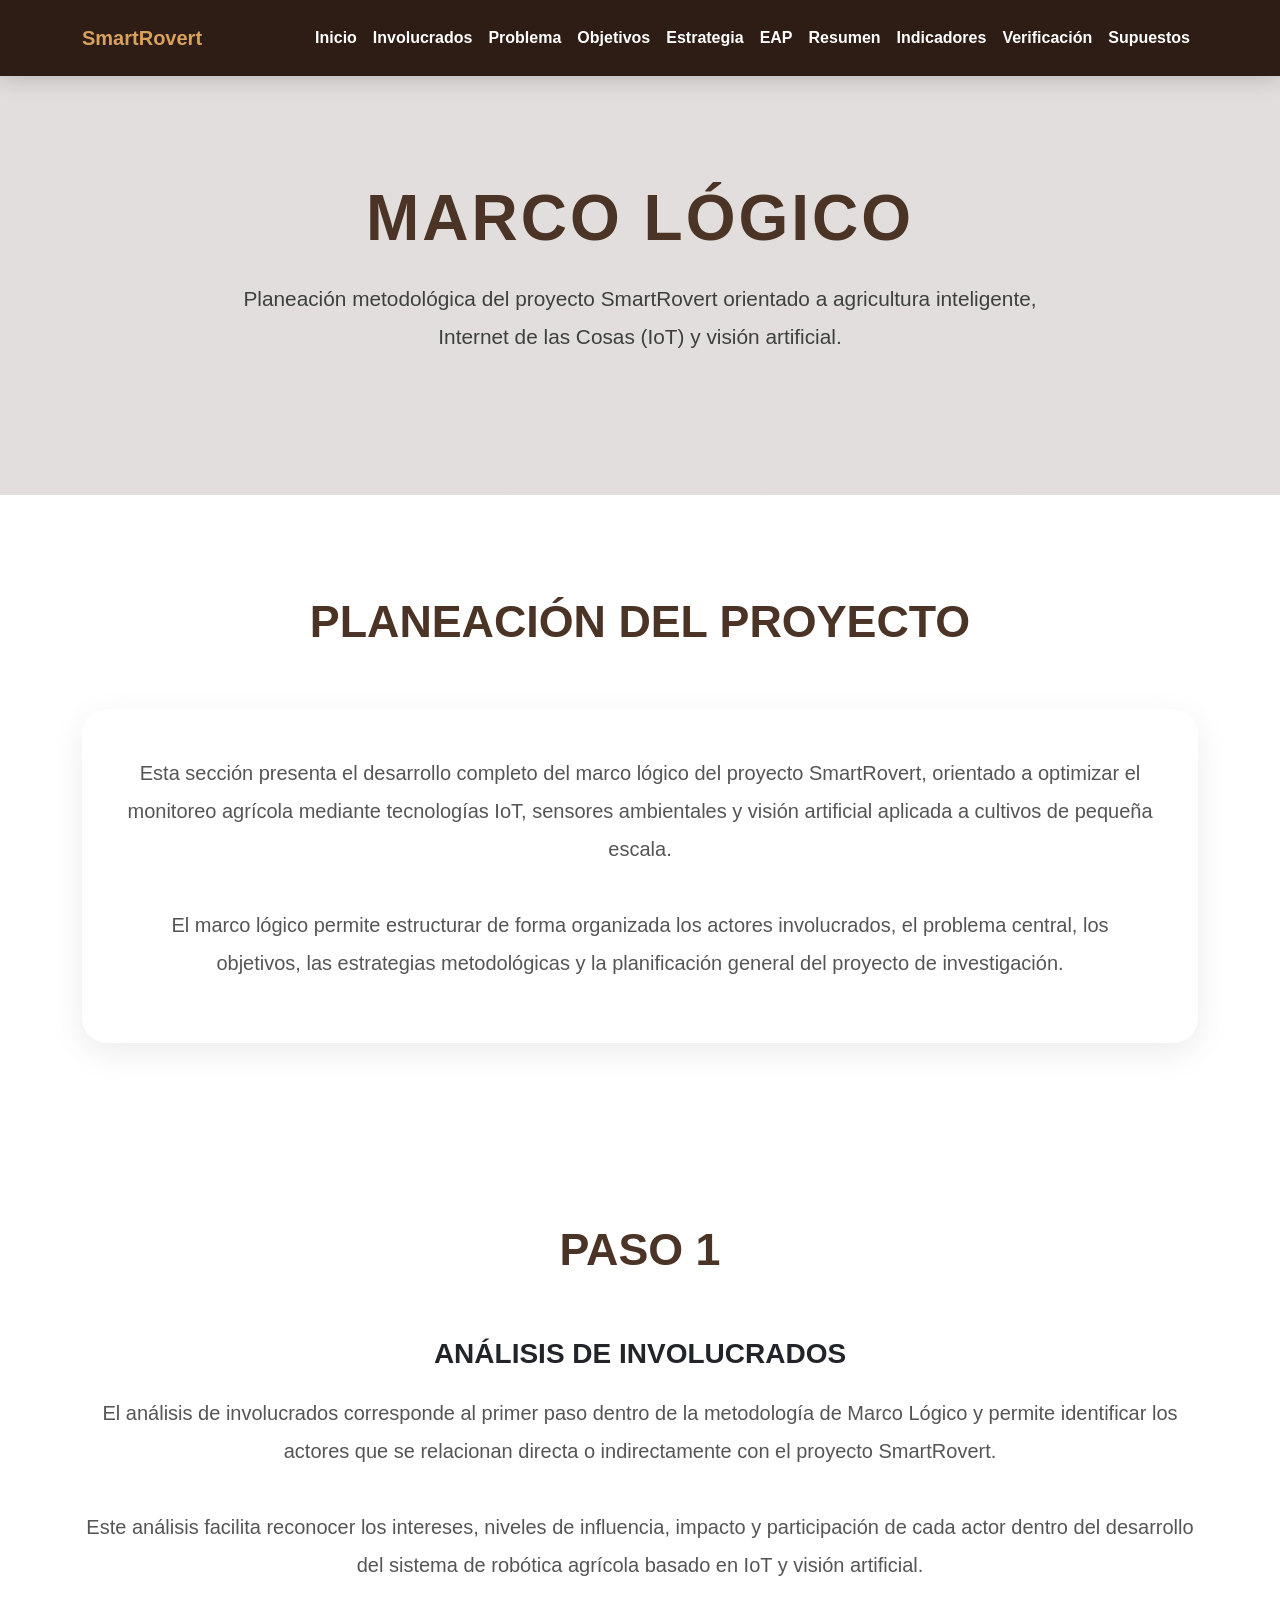
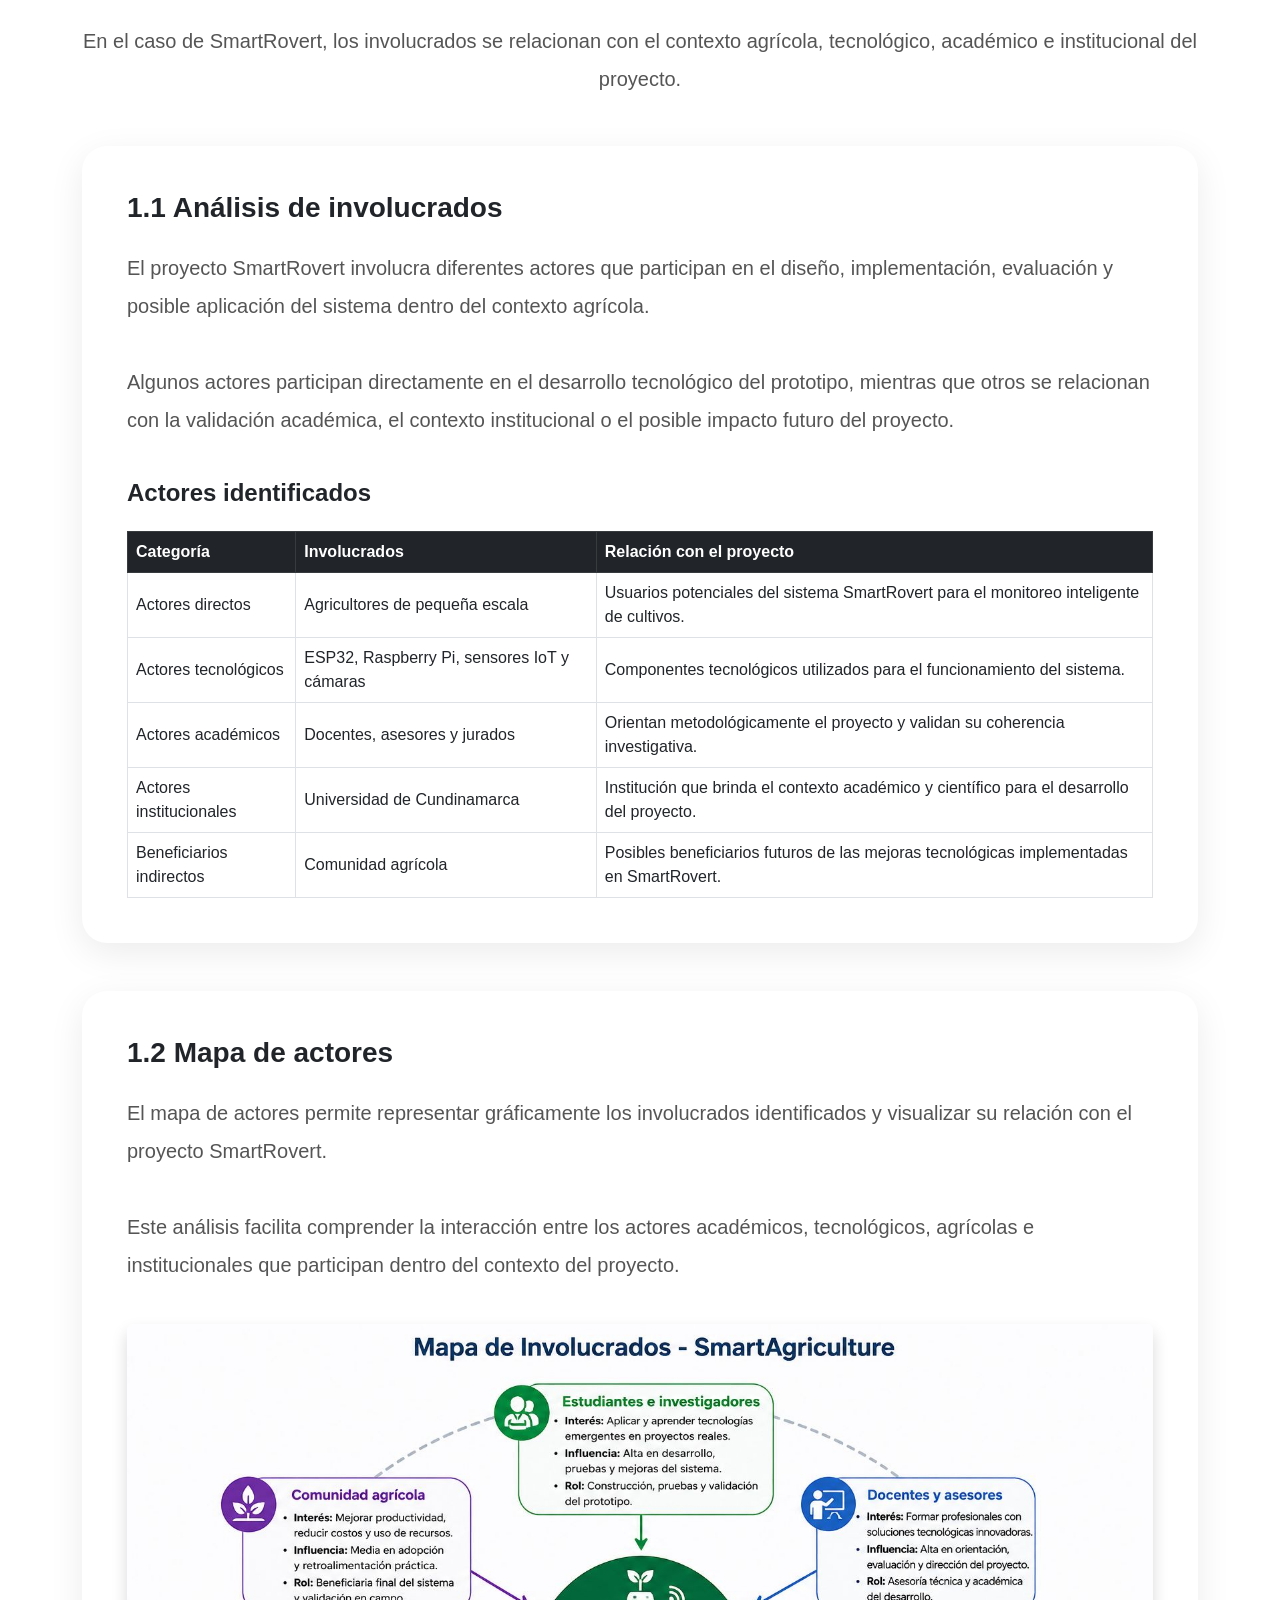
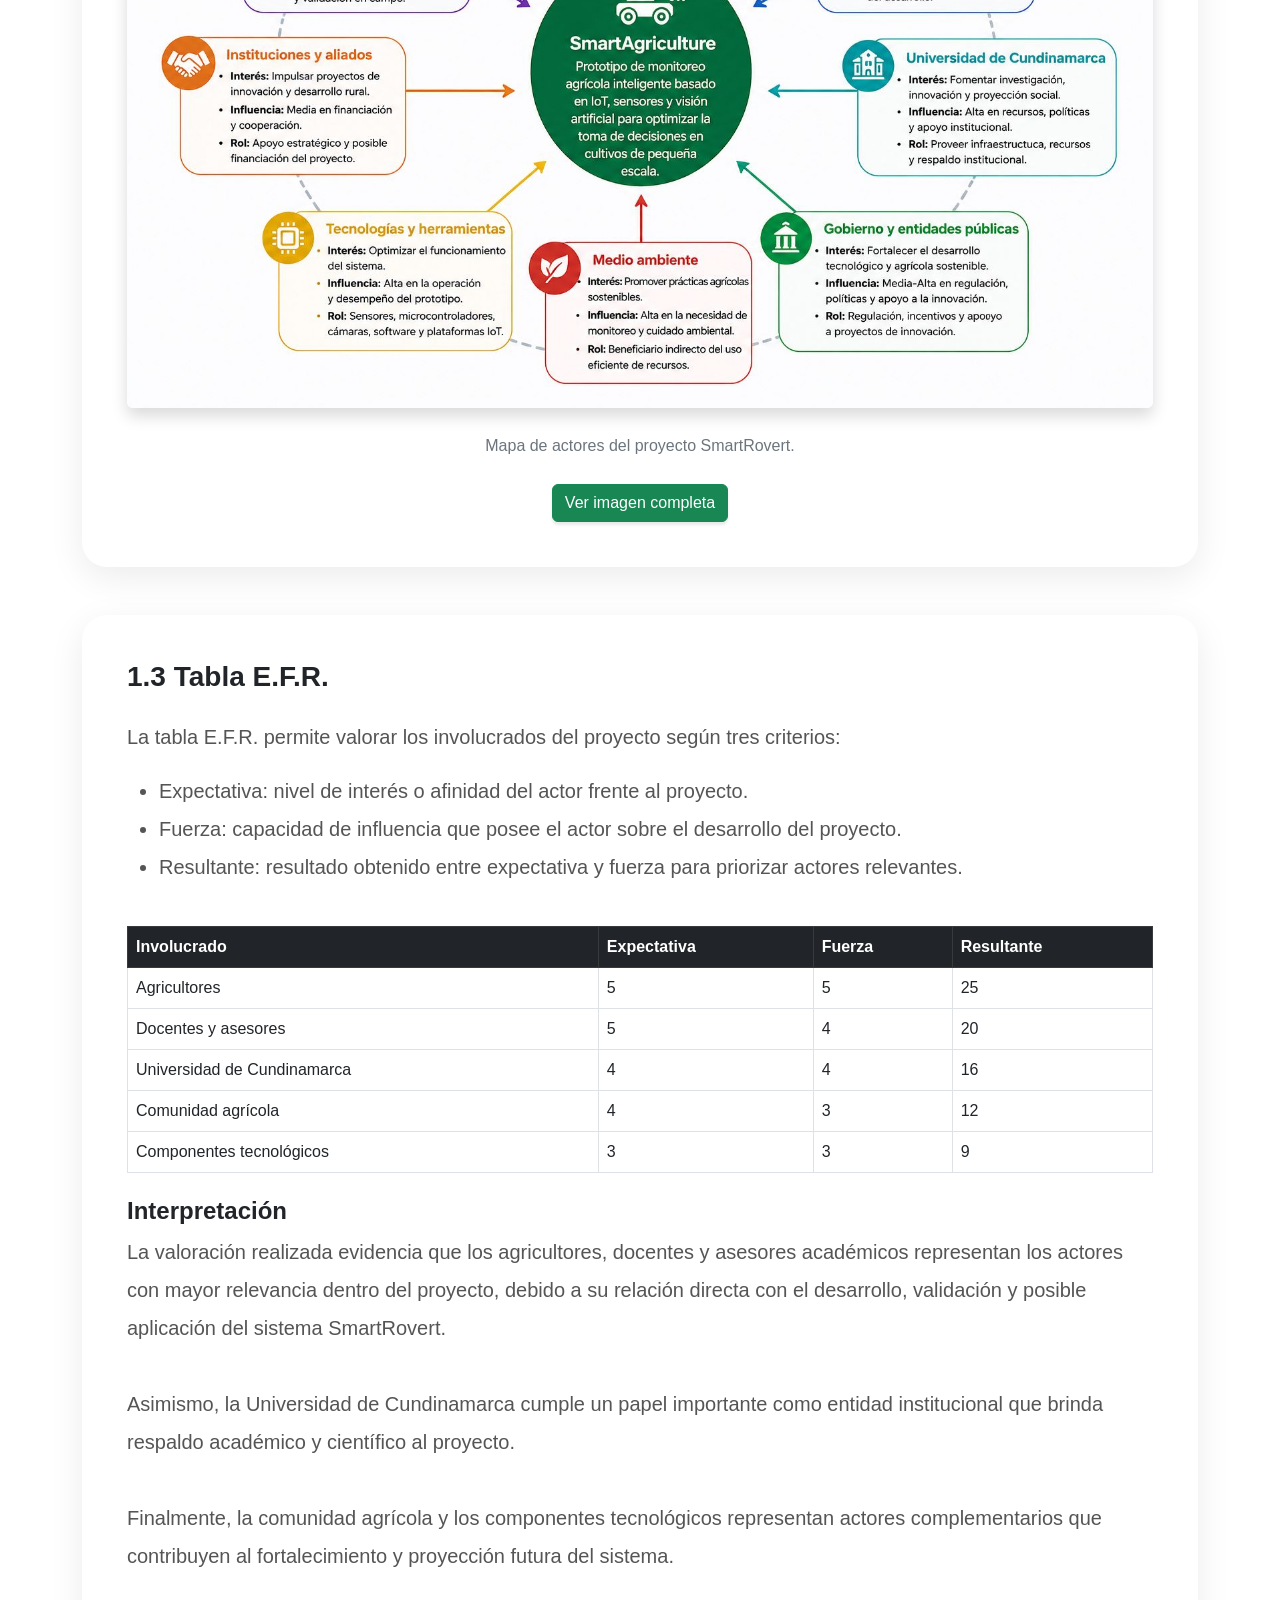
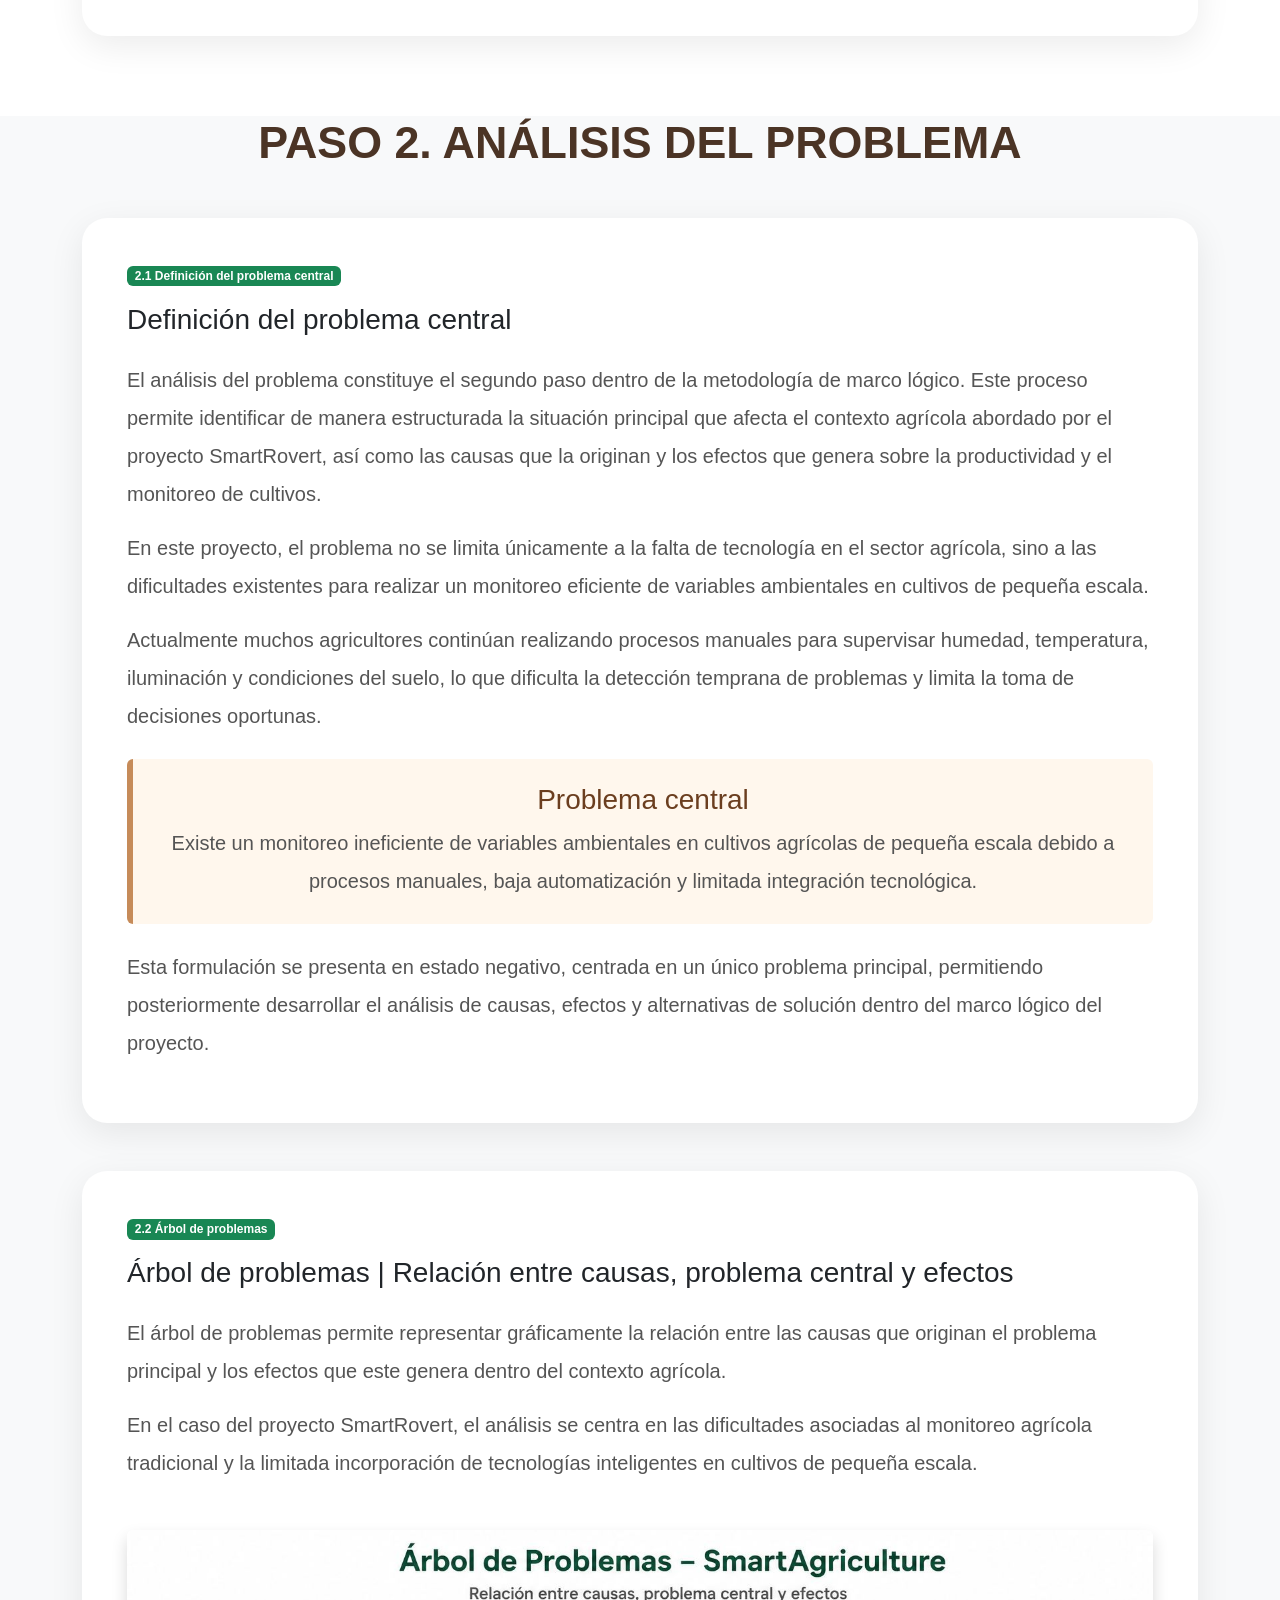
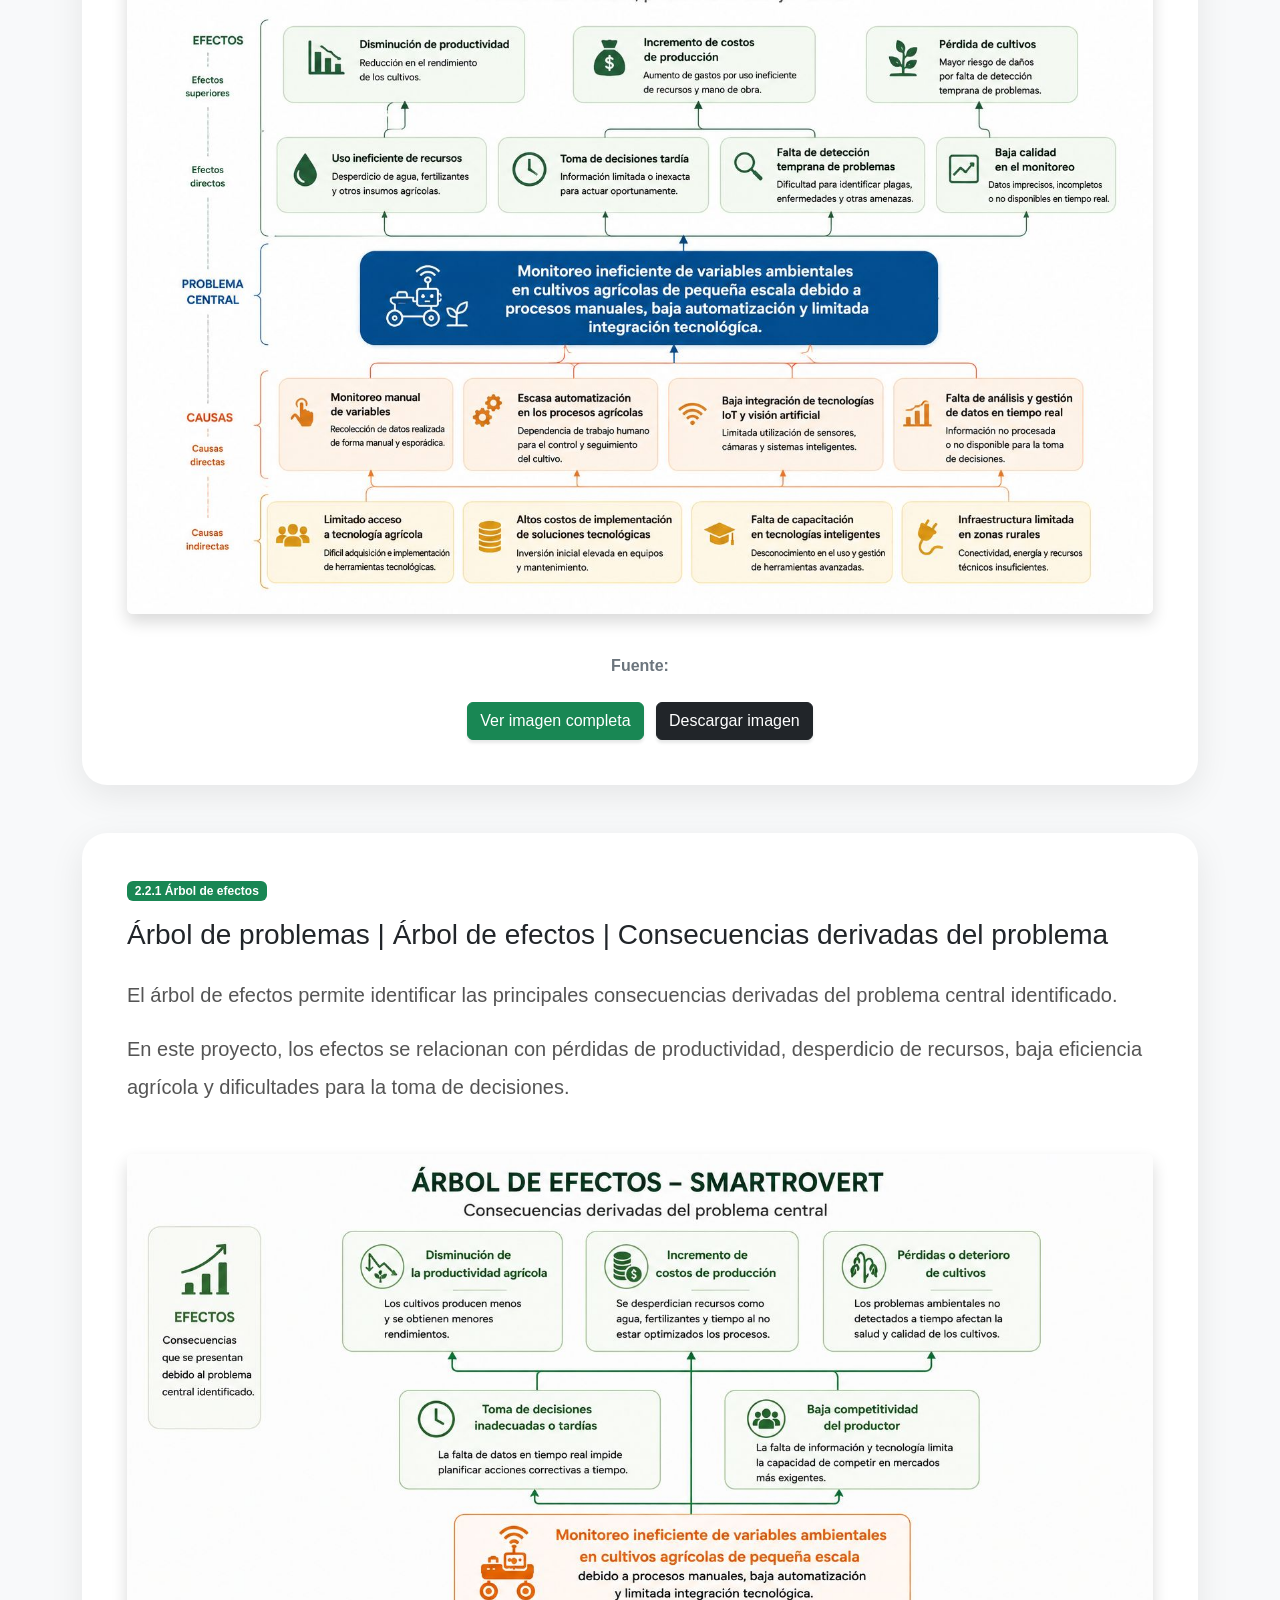
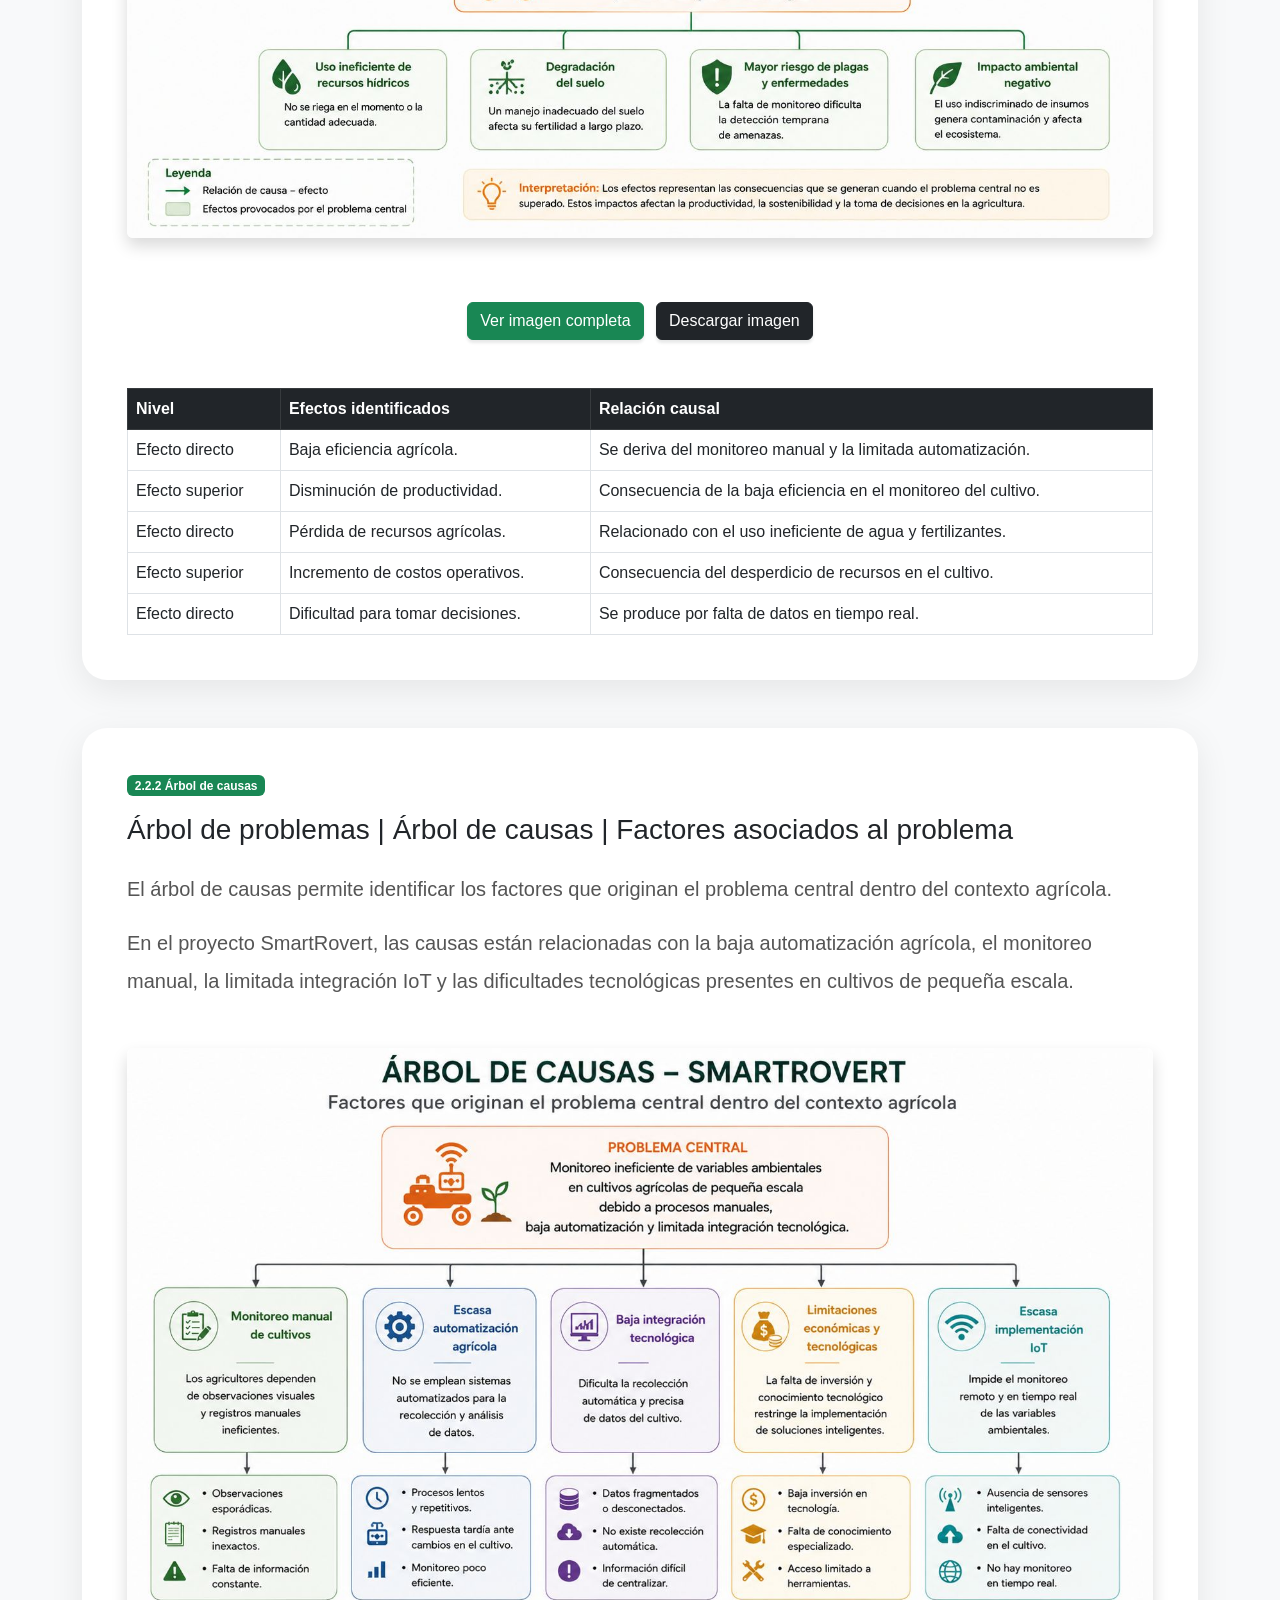
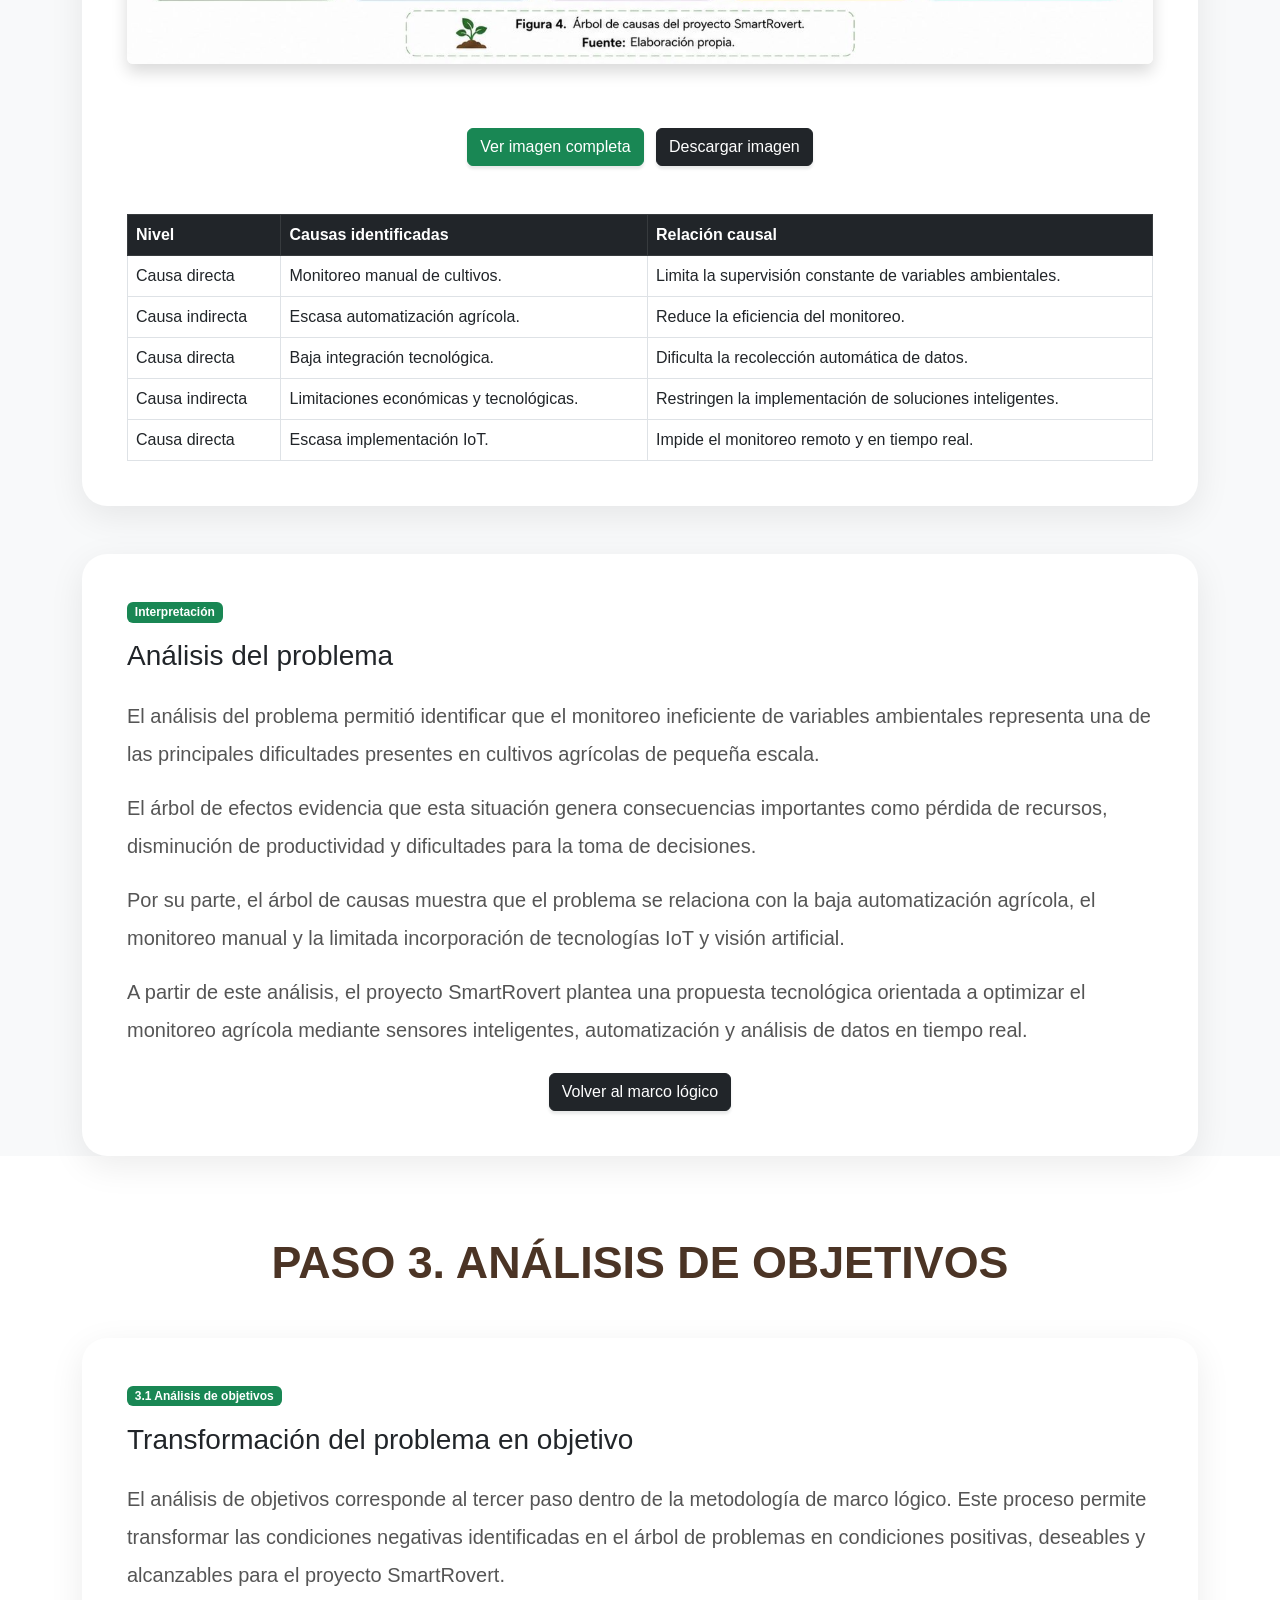
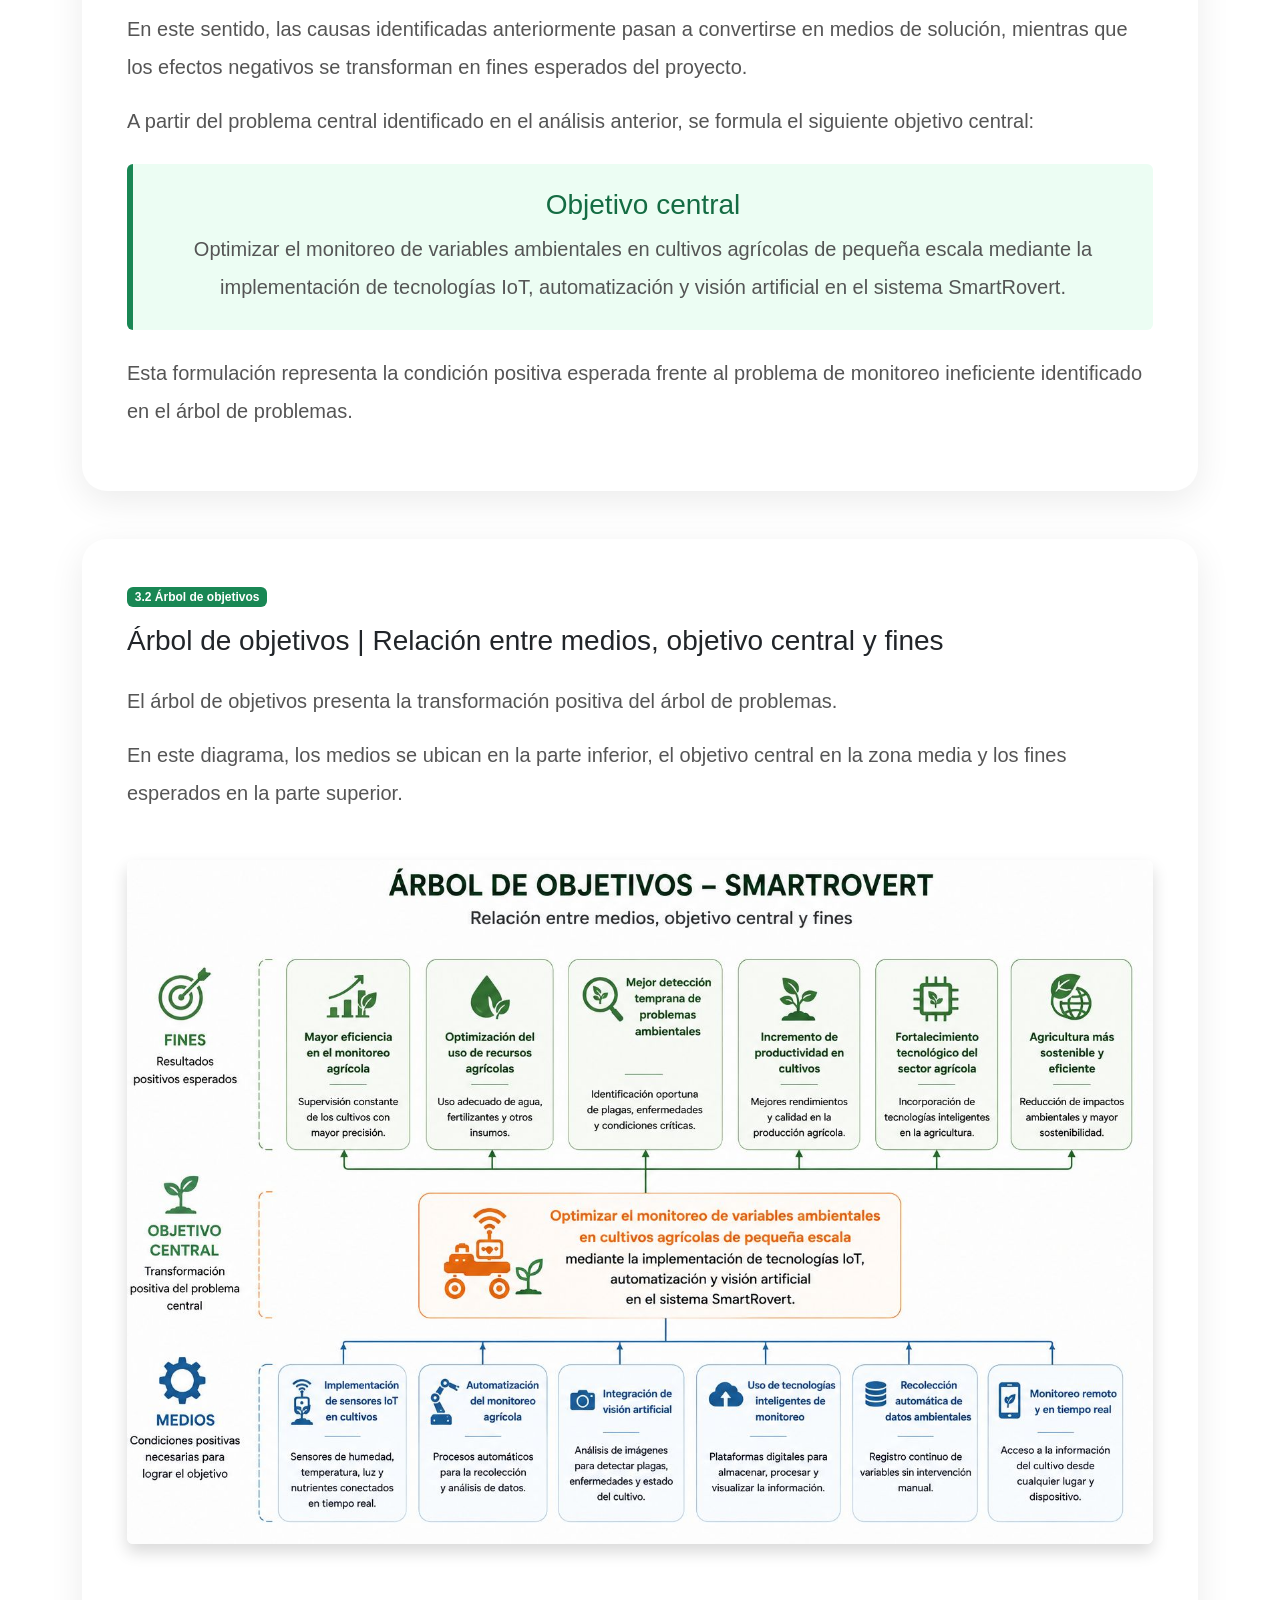
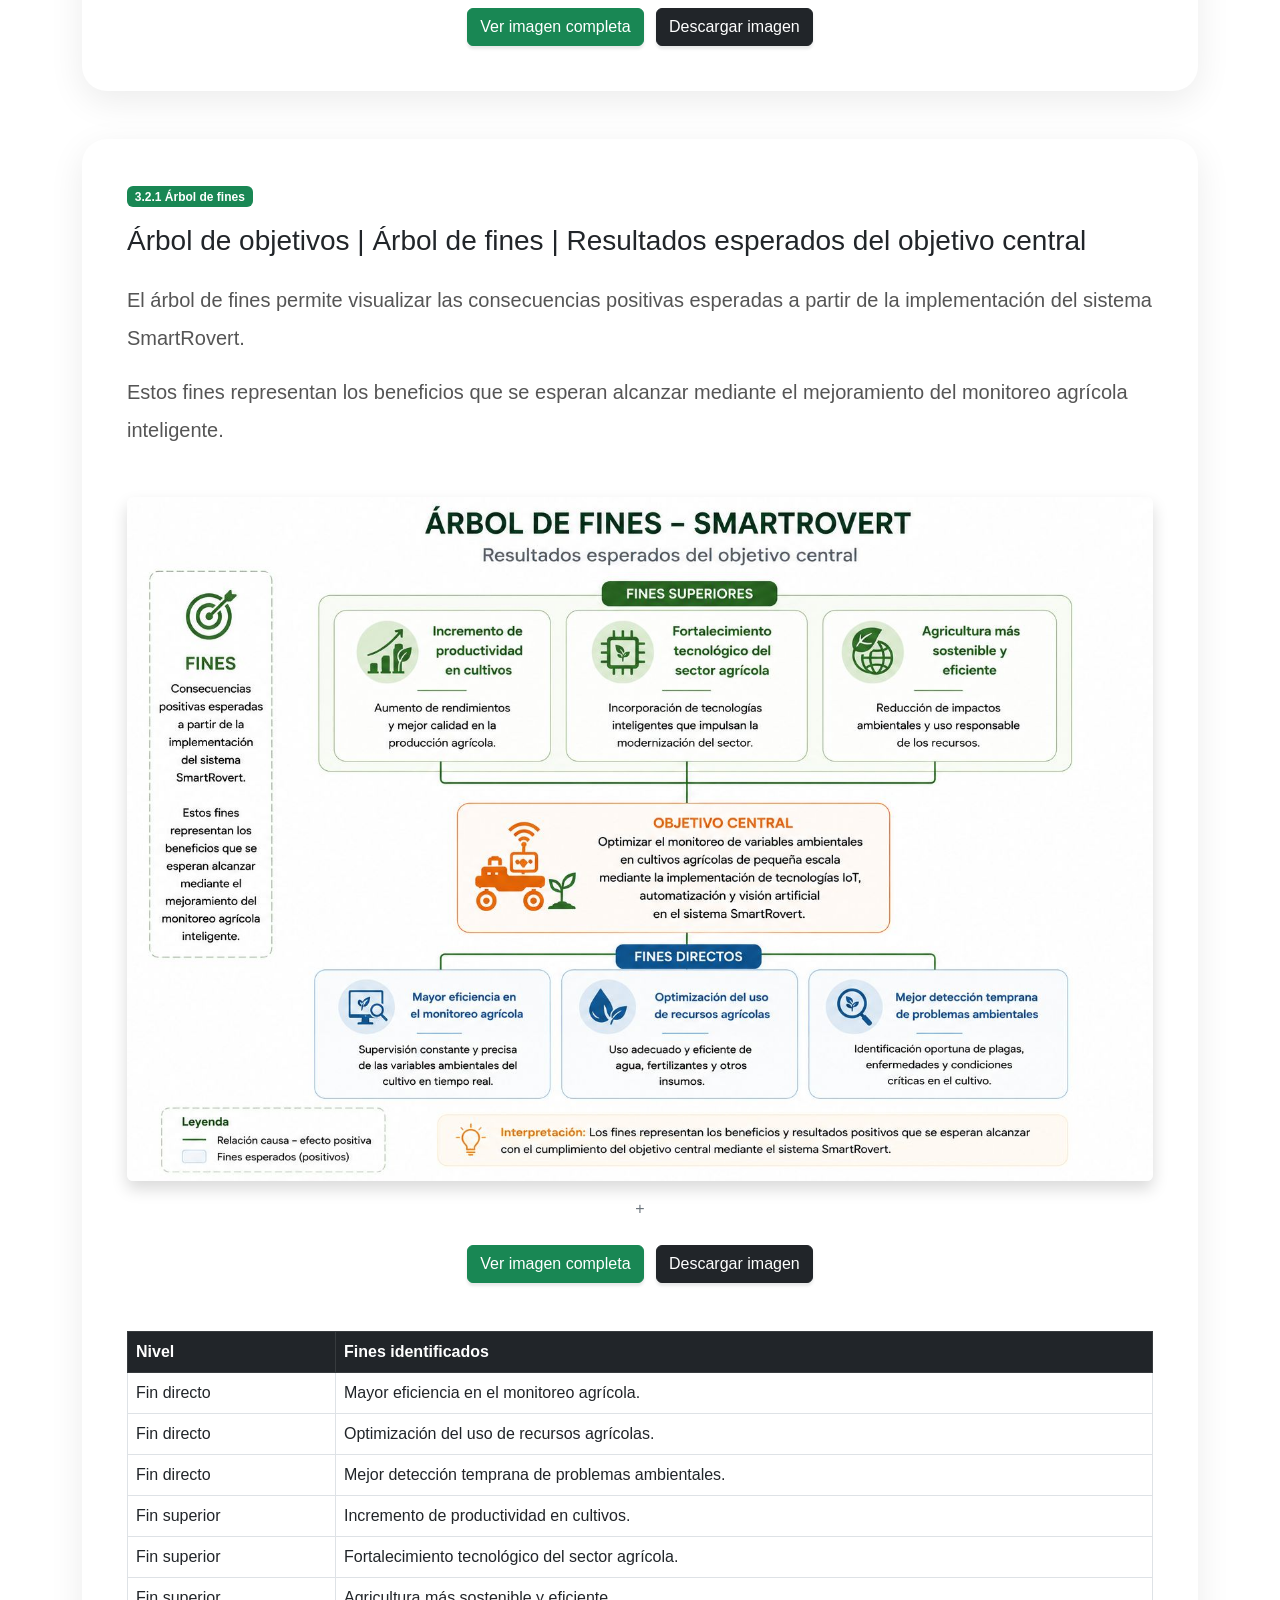
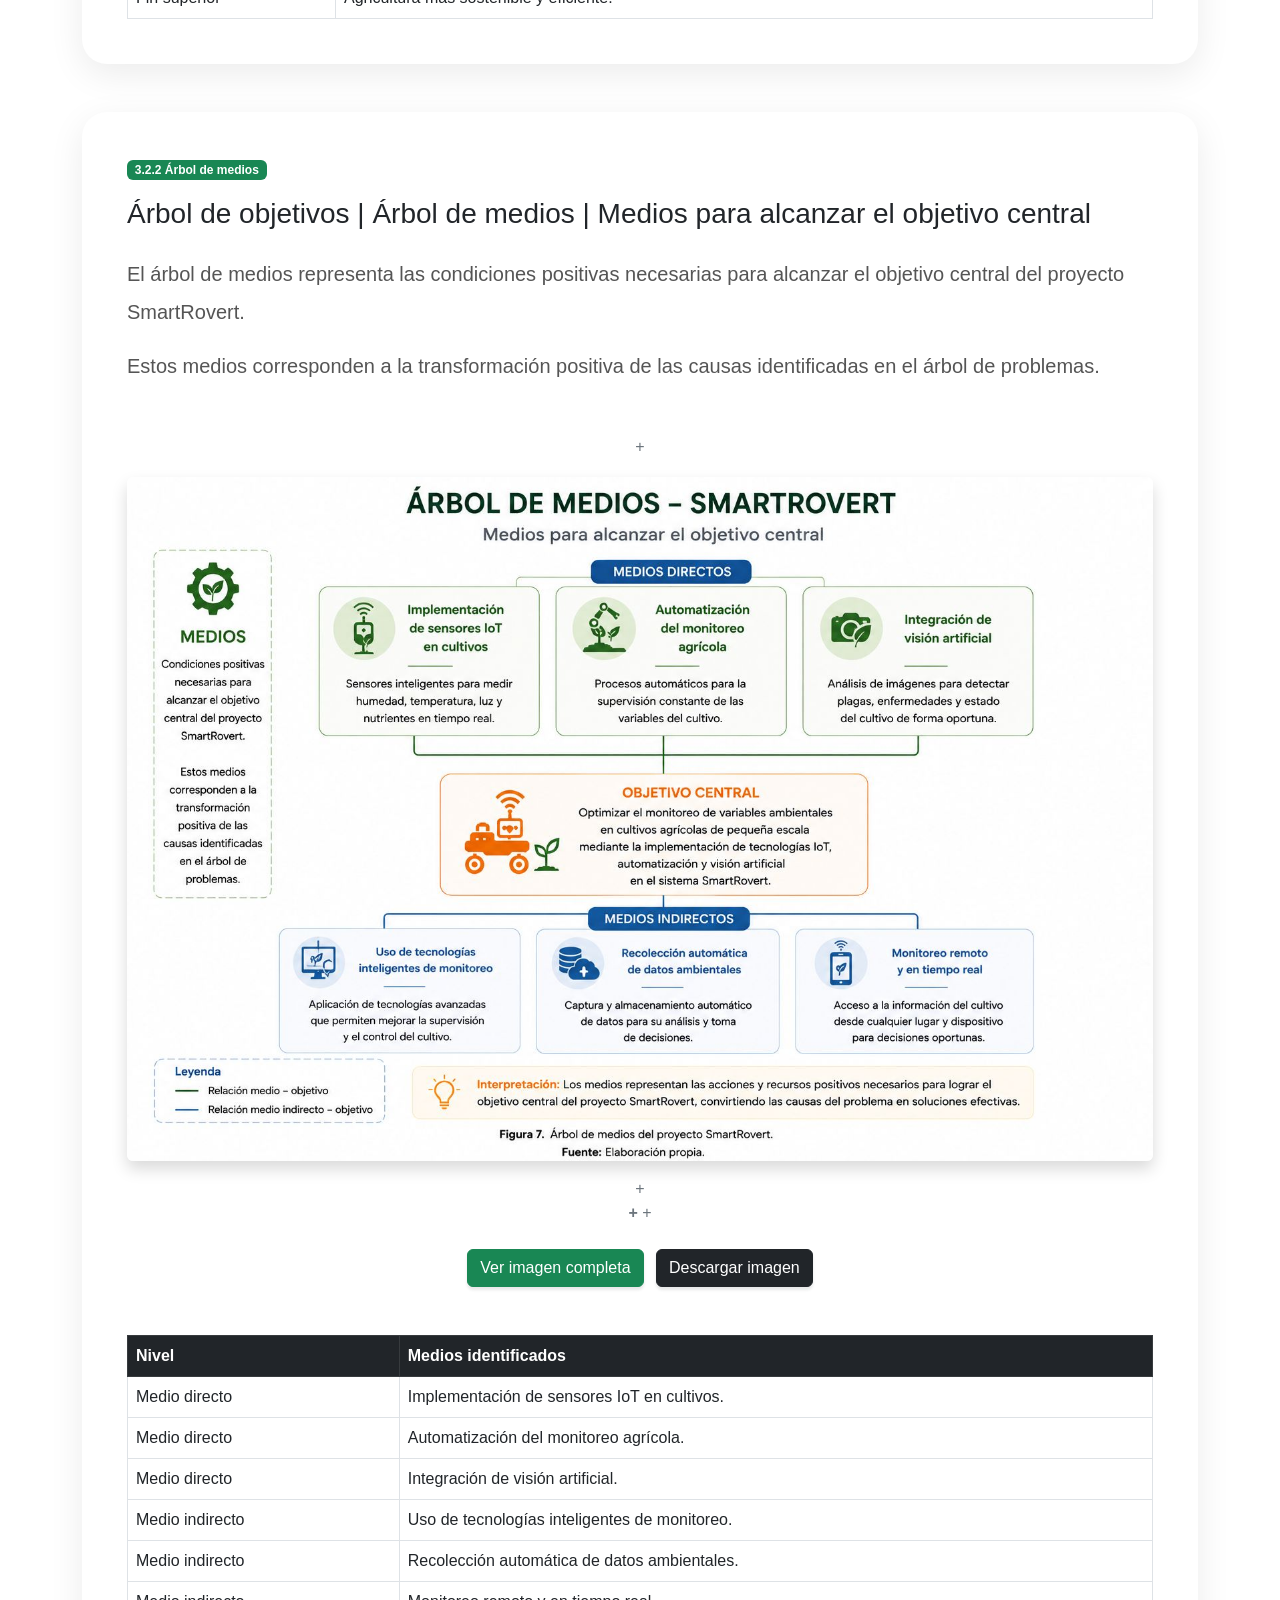
==== commit f8b788e9: "Adicion Paso 4 Marco Logico" ====
--- a/pages/marco-logico.html
+++ b/pages/marco-logico.html
@@ -886,8 +886,6 @@
 
                 <p class="text-muted">
 
-                    Desliza horizontalmente
-                    para ver la imagen completa
 
                 </p>
 
@@ -902,7 +900,6 @@
                         
                     </strong>
 
-                    Árbol de problemas del proyecto SmartRovert.
 
                     <br>
 
@@ -910,7 +907,6 @@
                         Fuente:
                     </strong>
 
-                    Elaboración propia.
 
                 </figcaption>
 
@@ -987,8 +983,6 @@
 
                 <p class="text-muted">
 
-                    Desliza horizontalmente
-                    para ver la imagen completa
 
                 </p>
 
@@ -1003,15 +997,12 @@
                        
                     </strong>
 
-                    Árbol de efectos del proyecto SmartRovert.
 
                     <br>
 
                     <strong>
-                        Fuente:
                     </strong>
 
-                    Elaboración propia.
 
                 </figcaption>
 
@@ -1207,8 +1198,6 @@
 
                 <p class="text-muted">
 
-                    Desliza horizontalmente
-                    para ver la imagen completa
 
                 </p>
 
@@ -1227,10 +1216,8 @@
                     <br>
 
                     <strong>
-                        Fuente:
                     </strong>
 
-                    Elaboración propia.
 
                 </figcaption>
 
@@ -1615,8 +1602,6 @@
 
                     <p class="text-muted">
 
-                        Desliza horizontalmente
-                        para ver la imagen completa
 
                     </p>
 
@@ -1631,15 +1616,13 @@
                             
                         </strong>
 
-                        Árbol de objetivos del proyecto SmartRovert.
 
                         <br>
 
                         <strong>
-                            Fuente:
+                            
                         </strong>
 
-                        Elaboración propia.
 
                     </figcaption>
 
@@ -1715,9 +1698,7 @@
 
                     <p class="text-muted">
 
-                        Desliza horizontalmente
-                        para ver la imagen completa
-
+                       
                     </p>
 
                     <img
@@ -1730,16 +1711,14 @@
                         <strong>
                             
                         </strong>
-
-                        Árbol de fines del proyecto SmartRovert.
++
 
                         <br>
 
                         <strong>
-                            Fuente:
+                          
                         </strong>
 
-                        Elaboración propia.
 
                     </figcaption>
 
@@ -1916,8 +1895,7 @@
 
                     <p class="text-muted">
 
-                        Desliza horizontalmente
-                        para ver la imagen completa
+                       +
 
                     </p>
 
@@ -1931,16 +1909,13 @@
                         <strong>
                             
                         </strong>
-
-                        Árbol de medios del proyecto SmartRovert.
++
 
                         <br>
 
-                        <strong>
-                            Fuente:
+                        <strong>+
                         </strong>
-
-                        Elaboración propia.
++
 
                     </figcaption>
 
@@ -2155,102 +2130,671 @@
 
     </section>
 
+    <!-- ========================================================= -->
     <!-- PASO 4 -->
-    <section class="section-custom section-white"
-        id="estrategia">
+    <!-- SELECCIÓN DE LA ESTRATEGIA ÓPTIMA -->
+    <!-- ========================================================= -->
+
+    <section class="page-section bg-light"
+        id="seleccion-estrategia">
 
         <div class="container">
 
-            <h2 class="section-title">
-
-                Paso 4. Selección de estrategia
+            <!-- TÍTULO -->
+            <h2 class="section-title text-center mb-5">
+
+                Paso 4. Selección de la estrategia óptima
 
             </h2>
 
+            <!-- ========================================================= -->
+            <!-- 4.1 IDENTIFICACIÓN DE ACCIONES -->
+            <!-- ========================================================= -->
+
+            <div class="card-custom mb-5">
+
+                <div class="mb-3">
+
+                    <span class="badge bg-success">
+
+                        4.1 Identificación de acciones
+
+                    </span>
+
+                </div>
+
+                <h3 class="mb-4">
+
+                    Coherencia entre acción,
+                    medio, causa y problema
+
+                </h3>
+
+                <p class="lead">
+
+                    La selección de la estrategia óptima
+                    permite identificar acciones concretas
+                    orientadas a solucionar el problema central
+                    identificado en el proyecto SmartRovert.
+
+                </p>
+
+                <p class="lead">
+
+                    Estas acciones deben mantener coherencia
+                    con las causas identificadas en el árbol
+                    de problemas y relacionarse directamente
+                    con los medios planteados en el árbol
+                    de objetivos.
+
+                </p>
+
+                <p class="lead">
+
+                    En el caso de SmartRovert,
+                    las acciones propuestas se orientan
+                    a implementar tecnologías IoT,
+                    automatización agrícola
+                    y visión artificial
+                    para optimizar el monitoreo
+                    de cultivos agrícolas
+                    de pequeña escala.
+
+                </p>
+
+                <!-- CUADRO -->
+                <div class="p-4 rounded text-center mt-4"
+                    style="
+                        background: #eef8f0;
+                        border-left: 6px solid #198754;
+                    ">
+
+                    <h3 style="color:#14532d;">
+
+                        Relación lógica del paso 4
+
+                    </h3>
+
+                    <p class="lead mb-0">
+
+                        Acción tecnológica
+                        → Medio
+                        → Causa
+                        → Problema central
+
+                    </p>
+
+                </div>
+
+                <!-- TABLA -->
+                <div class="table-responsive mt-5">
+
+                    <table class="table table-bordered table-hover">
+
+                        <thead class="table-dark">
+
+                            <tr>
+
+                                <th>
+                                    Acción
+                                </th>
+
+                                <th>
+                                    Medio
+                                </th>
+
+                                <th>
+                                    Causa
+                                </th>
+
+                                <th>
+                                    Problema
+                                </th>
+
+                            </tr>
+
+                        </thead>
+
+                        <tbody>
+
+                            <tr>
+
+                                <td>
+                                    Implementar sensores IoT
+                                    para monitoreo ambiental.
+                                </td>
+
+                                <td>
+                                    Implementación de sensores IoT
+                                    en cultivos.
+                                </td>
+
+                                <td>
+                                    Escasa implementación IoT.
+                                </td>
+
+                                <td rowspan="5">
+
+                                    Monitoreo ineficiente
+                                    de variables ambientales
+                                    en cultivos agrícolas
+                                    de pequeña escala.
+
+                                </td>
+
+                            </tr>
+
+                            <tr>
+
+                                <td>
+                                    Automatizar la captura
+                                    de datos agrícolas.
+                                </td>
+
+                                <td>
+                                    Automatización del monitoreo agrícola.
+                                </td>
+
+                                <td>
+                                    Monitoreo manual de cultivos.
+                                </td>
+
+                            </tr>
+
+                            <tr>
+
+                                <td>
+                                    Integrar visión artificial
+                                    mediante cámaras inteligentes.
+                                </td>
+
+                                <td>
+                                    Integración de visión artificial.
+                                </td>
+
+                                <td>
+                                    Baja integración tecnológica.
+                                </td>
+
+                            </tr>
+
+                            <tr>
+
+                                <td>
+                                    Implementar monitoreo remoto
+                                    y visualización en tiempo real.
+                                </td>
+
+                                <td>
+                                    Monitoreo remoto y en tiempo real.
+                                </td>
+
+                                <td>
+                                    Limitada supervisión agrícola.
+                                </td>
+
+                            </tr>
+
+                            <tr>
+
+                                <td>
+                                    Optimizar la recolección automática
+                                    de variables ambientales.
+                                </td>
+
+                                <td>
+                                    Recolección automática
+                                    de datos ambientales.
+                                </td>
+
+                                <td>
+                                    Baja automatización agrícola.
+                                </td>
+
+                            </tr>
+
+                        </tbody>
+
+                    </table>
+
+                </div>
+
+                <!-- IMAGEN -->
+                <figure class="text-center mt-5">
+
+                    <p class="text-muted">
+
+                       
+                    </p>
+
+                    <img
+                        src="../assets/img/marco-logico/relacion-medios-acciones.png"
+                        alt="Relación entre medios y acciones SmartRovert"
+                        class="img-fluid rounded shadow">
+
+                    <figcaption class="mt-3 text-muted">
+
+                        <strong>
+                            
+                        </strong>
+
+
+                        <br>
+
+                        <strong>
+                            
+                        </strong>
+
+
+                    </figcaption>
+
+                </figure>
+
+                <!-- BOTONES -->
+                <div class="text-center mt-4">
+
+                    <a href="../assets/img/marco-logico/relacion-medios-acciones.png"
+                        target="_blank"
+                        class="btn btn-success">
+
+                        Ver imagen completa
+
+                    </a>
+
+                    <a href="../assets/img/marco-logico/relacion-medios-acciones.png"
+                        download
+                        class="btn btn-dark ms-2">
+
+                        Descargar imagen
+
+                    </a>
+
+                </div>
+
+            </div>
+
+            <!-- ========================================================= -->
+            <!-- 4.2 MEDIOS Y ACCIONES -->
+            <!-- ========================================================= -->
+
+            <div class="card-custom mb-5">
+
+                <div class="mb-3">
+
+                    <span class="badge bg-success">
+
+                        4.2 Medios y acciones
+
+                    </span>
+
+                </div>
+
+                <h3 class="mb-4">
+
+                    Acciones propuestas
+                    a partir de los medios
+                    del árbol de objetivos
+
+                </h3>
+
+                <p class="lead">
+
+                    A partir de los medios identificados
+                    en el árbol de objetivos,
+                    se plantean acciones tecnológicas
+                    y metodológicas que permiten avanzar
+                    hacia el objetivo central
+                    del proyecto SmartRovert.
+
+                </p>
+
+                <p class="lead">
+
+                    Cada medio representa
+                    una condición positiva
+                    que contribuye a solucionar
+                    las causas identificadas
+                    en el análisis del problema.
+
+                </p>
+
+                <!-- GRID -->
+                <div class="row mt-5 g-4">
+
+                    <!-- MEDIO 1 -->
+                    <div class="col-lg-6">
+
+                        <div class="card-custom h-100">
+
+                            <h4 class="fw-bold mb-3">
+
+                                Medio 1.
+                                Implementación de sensores IoT
+
+                            </h4>
+
+                            <p class="lead">
+
+                                Busca incorporar sensores inteligentes
+                                para monitorear variables ambientales
+                                dentro de cultivos agrícolas.
+
+                            </p>
+
+                            <ul class="lead">
+
+                                <li>
+                                    Instalar sensores de humedad.
+                                </li>
+
+                                <li>
+                                    Integrar sensores de temperatura.
+                                </li>
+
+                                <li>
+                                    Monitorear condiciones ambientales.
+                                </li>
+
+                                <li>
+                                    Capturar datos automáticamente.
+                                </li>
+
+                            </ul>
+
+                        </div>
+
+                    </div>
+
+                    <!-- MEDIO 2 -->
+                    <div class="col-lg-6">
+
+                        <div class="card-custom h-100">
+
+                            <h4 class="fw-bold mb-3">
+
+                                Medio 2.
+                                Automatización agrícola
+
+                            </h4>
+
+                            <p class="lead">
+
+                                Permite optimizar
+                                el monitoreo del cultivo
+                                mediante procesos automáticos.
+
+                            </p>
+
+                            <ul class="lead">
+
+                                <li>
+                                    Automatizar recolección de datos.
+                                </li>
+
+                                <li>
+                                    Reducir monitoreo manual.
+                                </li>
+
+                                <li>
+                                    Generar alertas automáticas.
+                                </li>
+
+                                <li>
+                                    Mejorar eficiencia agrícola.
+                                </li>
+
+                            </ul>
+
+                        </div>
+
+                    </div>
+
+                    <!-- MEDIO 3 -->
+                    <div class="col-lg-6">
+
+                        <div class="card-custom h-100">
+
+                            <h4 class="fw-bold mb-3">
+
+                                Medio 3.
+                                Integración de visión artificial
+
+                            </h4>
+
+                            <p class="lead">
+
+                                Busca utilizar cámaras inteligentes
+                                para analizar visualmente
+                                el estado de los cultivos.
+
+                            </p>
+
+                            <ul class="lead">
+
+                                <li>
+                                    Implementar cámaras de monitoreo.
+                                </li>
+
+                                <li>
+                                    Detectar anomalías visuales.
+                                </li>
+
+                                <li>
+                                    Analizar imágenes agrícolas.
+                                </li>
+
+                                <li>
+                                    Mejorar supervisión del cultivo.
+                                </li>
+
+                            </ul>
+
+                        </div>
+
+                    </div>
+
+                    <!-- MEDIO 4 -->
+                    <div class="col-lg-6">
+
+                        <div class="card-custom h-100">
+
+                            <h4 class="fw-bold mb-3">
+
+                                Medio 4.
+                                Monitoreo remoto
+
+                            </h4>
+
+                            <p class="lead">
+
+                                Permite supervisar variables agrícolas
+                                en tiempo real mediante IoT.
+
+                            </p>
+
+                            <ul class="lead">
+
+                                <li>
+                                    Visualizar datos remotamente.
+                                </li>
+
+                                <li>
+                                    Supervisar variables en tiempo real.
+                                </li>
+
+                                <li>
+                                    Facilitar toma de decisiones.
+                                </li>
+
+                                <li>
+                                    Optimizar monitoreo agrícola.
+                                </li>
+
+                            </ul>
+
+                        </div>
+
+                    </div>
+
+                </div>
+
+            </div>
+
+            <!-- ========================================================= -->
+            <!-- 4.3 DIAGRAMA DE ACCIONES -->
+            <!-- ========================================================= -->
+
+            <div class="card-custom mb-5">
+
+                <div class="mb-3">
+
+                    <span class="badge bg-success">
+
+                        4.3 Diagrama de acciones
+
+                    </span>
+
+                </div>
+
+                <h3 class="mb-4">
+
+                    Diagrama de acciones por medios
+
+                </h3>
+
+                <p class="lead">
+
+                    El diagrama de acciones por medios
+                    permite visualizar gráficamente
+                    cómo las acciones tecnológicas propuestas
+                    se relacionan con los medios definidos
+                    para alcanzar el objetivo central
+                    del proyecto SmartRovert.
+
+                </p>
+
+                <!-- IMAGEN -->
+                <figure class="text-center mt-5">
+
+                    <p class="text-muted">
+
+                       
+
+                    </p>
+
+                    <img
+                        src="../assets/img/marco-logico/arbol-acciones.png"
+                        alt="Diagrama de acciones SmartRovert"
+                        class="img-fluid rounded shadow">
+
+                    <figcaption class="mt-3 text-muted">
+
+                        <strong>
+                           
+                        </strong>
+
+                        
+
+                        <br>
+
+                        <strong>
+                           
+                        </strong>
+
+                     
+
+                    </figcaption>
+
+                </figure>
+
+                <!-- BOTONES -->
+                <div class="text-center mt-4">
+
+                    <a href="../assets/img/marco-logico/arbol-acciones.png"
+                        target="_blank"
+                        class="btn btn-success">
+
+                        Ver imagen completa
+
+                    </a>
+
+                    <a href="../assets/img/marco-logico/arbol-acciones.png"
+                        download
+                        class="btn btn-dark ms-2">
+
+                        Descargar imagen
+
+                    </a>
+
+                </div>
+
+            </div>
+
+            <!-- ========================================================= -->
+            <!-- INTERPRETACIÓN -->
+            <!-- ========================================================= -->
+
             <div class="card-custom">
 
+                <div class="mb-3">
+
+                    <span class="badge bg-success">
+
+                        Interpretación
+
+                    </span>
+
+                </div>
+
+                <h3 class="mb-4">
+
+                    Análisis de la estrategia propuesta
+
+                </h3>
+
                 <p class="lead">
 
-                    La estrategia seleccionada consiste
-                    en diseñar e implementar mejoras
-                    tecnológicas en SmartRovert 2.0,
-                    incorporando sensores IoT,
-                    monitoreo inteligente
-                    y visión artificial.
-
-                </p>
-
-                <br>
-
-                <div class="table-responsive table-custom">
-
-                    <table class="table table-bordered">
-
-                        <thead>
-
-                            <tr>
-
-                                <th>Acción</th>
-                                <th>Medio</th>
-                                <th>Problema</th>
-
-                            </tr>
-
-                        </thead>
-
-                        <tbody>
-
-                            <tr>
-
-                                <td>
-                                    Integrar sensores IoT
-                                </td>
-
-                                <td>
-                                    Monitoreo automatizado
-                                </td>
-
-                                <td>
-                                    Monitoreo manual
-                                </td>
-
-                            </tr>
-
-                            <tr>
-
-                                <td>
-                                    Implementar visión artificial
-                                </td>
-
-                                <td>
-                                    Detección temprana
-                                </td>
-
-                                <td>
-                                    Baja supervisión agrícola
-                                </td>
-
-                            </tr>
-
-                            <tr>
-
-                                <td>
-                                    Validar pruebas en campo
-                                </td>
-
-                                <td>
-                                    Optimización del sistema
-                                </td>
-
-                                <td>
-                                    Baja eficiencia agrícola
-                                </td>
-
-                            </tr>
-
-                        </tbody>
-
-                    </table>
+                    El análisis de acciones permitió establecer
+                    una relación coherente entre las acciones
+                    tecnológicas propuestas,
+                    los medios definidos en el árbol de objetivos,
+                    las causas identificadas en el árbol de problemas
+                    y el problema central del proyecto SmartRovert.
+
+                </p>
+
+                <p class="lead">
+
+                    Las acciones planteadas se orientan
+                    a optimizar el monitoreo agrícola
+                    mediante sensores IoT,
+                    automatización
+                    y visión artificial aplicada
+                    a cultivos agrícolas
+                    de pequeña escala.
+
+                </p>
+
+                <p class="lead">
+
+                    De esta manera,
+                    la estrategia seleccionada
+                    busca fortalecer
+                    la eficiencia agrícola,
+                    mejorar la supervisión ambiental
+                    y facilitar la toma de decisiones
+                    mediante tecnologías inteligentes.
+
+                </p>
+
+                <div class="text-center mt-4">
+
+                    <a href="#marco-logico"
+                        class="btn btn-dark">
+
+                        Volver al marco lógico
+
+                    </a>
 
                 </div>
 
